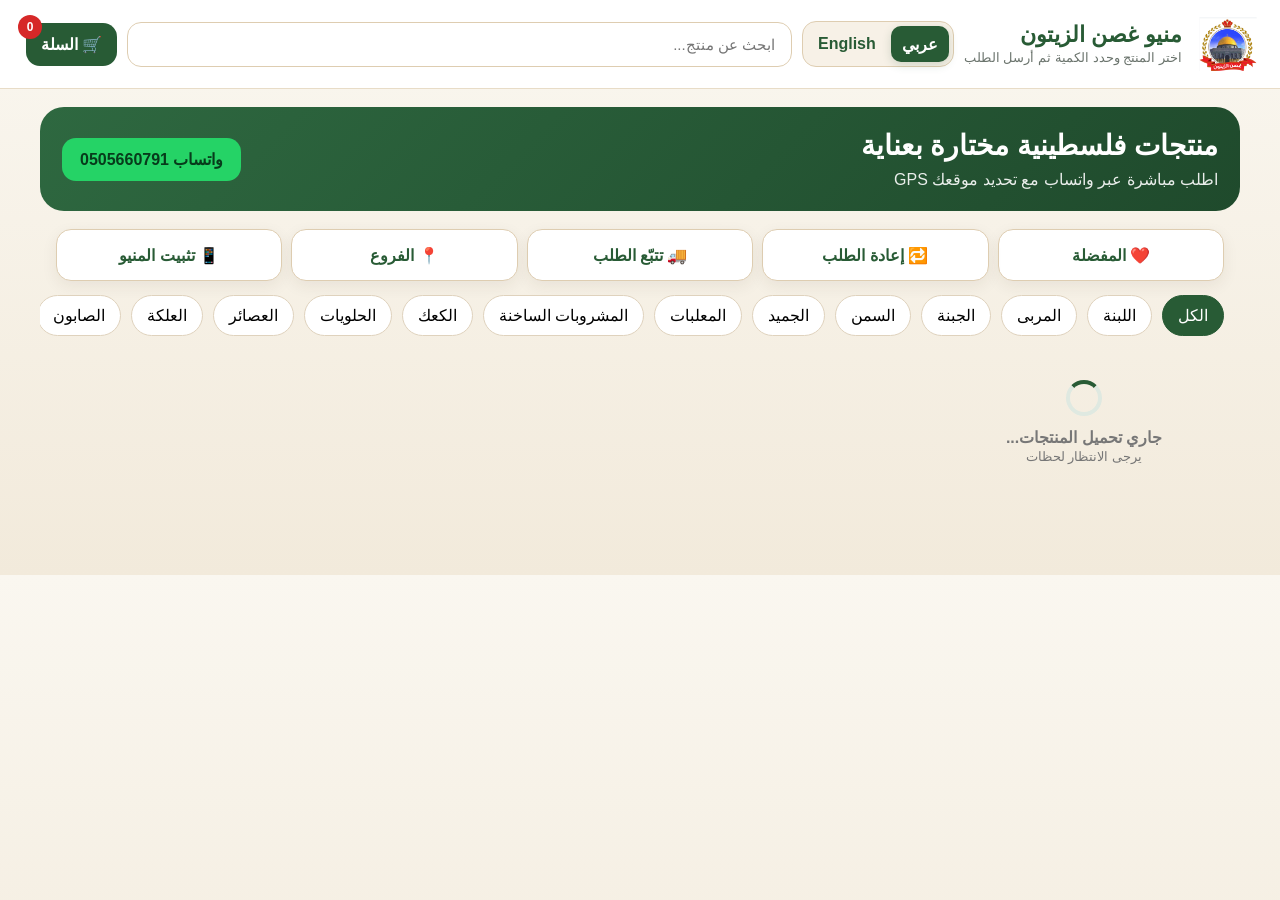
==== index.html @ 92b57693 "Fix mobile product loading fallback" ====
<!doctype html>
<html lang="ar" dir="rtl">
<head>
<meta charset="utf-8"><meta name="viewport" content="width=device-width,initial-scale=1,viewport-fit=cover,user-scalable=yes">
<meta name="theme-color" content="#285b35">
<meta name="apple-mobile-web-app-capable" content="yes">
<meta name="apple-mobile-web-app-title" content="غصن الزيتون">
<meta name="application-name" content="غصن الزيتون">
<link rel="icon" type="image/png" sizes="192x192" href="icon-192.png">
<link rel="apple-touch-icon" sizes="180x180" href="apple-touch-icon.png">
<link rel="manifest" href="manifest.webmanifest">
<link rel="stylesheet" href="menu-enhancements.css?v=7-live-tracking">
<title>منيو غصن الزيتون</title>
<style>
:root{--green:#285b35;--green2:#1f4a2c;--gold:#caa56a;--cream:#f7f1e7;--card:#fff;--text:#223126;--muted:#6b746d;--danger:#b42318}
*{box-sizing:border-box}body{margin:0;font-family:Tahoma,Arial,sans-serif;background:linear-gradient(180deg,#faf7f0,#f2eadb);color:var(--text)}button,input,textarea,select{font:inherit}
.welcomeSplash{position:fixed;inset:0;z-index:1000;display:grid;place-items:center;overflow:hidden;padding:24px;background:radial-gradient(circle at center,#fff 0,#fbf5e9 45%,#eadcc4 100%);animation:welcomeSplashFade 5s ease forwards}.welcomeStage{width:min(92vw,720px);text-align:center}.welcomeLogo{display:block;width:min(180px,42vw);height:min(180px,42vw);object-fit:contain;margin:0 auto 18px;opacity:0;transform:scale(.86);animation:welcomeLogoIn .75s ease .05s forwards}.welcomeArabic,.welcomeEnglish{will-change:transform,opacity;line-height:1.35;text-wrap:balance}.welcomeArabic{direction:rtl;color:var(--green);font-size:clamp(27px,6vw,52px);font-weight:900;transform:translateX(110vw);opacity:0;animation:welcomeFromRight .9s cubic-bezier(.22,.9,.3,1.12) .12s forwards}.welcomeDivider{width:min(220px,55vw);height:3px;margin:14px auto;border-radius:999px;background:linear-gradient(90deg,transparent,var(--gold),transparent);opacity:0;animation:welcomeDividerIn .4s ease .82s forwards}.welcomeEnglish{direction:ltr;color:#a36c10;font-size:clamp(19px,4.2vw,34px);font-weight:800;letter-spacing:.2px;transform:translateX(-110vw);opacity:0;animation:welcomeFromLeft .9s cubic-bezier(.22,.9,.3,1.12) .22s forwards}@keyframes welcomeLogoIn{to{transform:scale(1);opacity:1}}@keyframes welcomeFromRight{to{transform:translateX(0);opacity:1}}@keyframes welcomeFromLeft{to{transform:translateX(0);opacity:1}}@keyframes welcomeDividerIn{to{opacity:1}}@keyframes welcomeSplashFade{0%,84%{opacity:1;visibility:visible}100%{opacity:0;visibility:hidden;pointer-events:none}}@media(prefers-reduced-motion:reduce){.welcomeSplash,.welcomeLogo,.welcomeArabic,.welcomeEnglish,.welcomeDivider{animation:none}.welcomeLogo,.welcomeArabic,.welcomeEnglish,.welcomeDivider{transform:none;opacity:1}}
header{position:-webkit-sticky;position:sticky;top:0;z-index:10;background:rgba(255,255,255,.96);backdrop-filter:blur(10px);border-bottom:1px solid #e8dcc7;padding:10px 16px;display:grid;grid-template-columns:auto auto minmax(180px,1fr) auto auto;gap:10px;align-items:center}.brand{display:flex;align-items:center;gap:10px;min-width:220px}.brandLogo{display:block;width:72px;height:68px;object-fit:contain;flex:0 0 auto}.brandText{min-width:0}.brand h1{font-size:22px;margin:0;color:var(--green)}.brand small{color:var(--muted)}
.langSwitch{display:flex;gap:4px;padding:4px;border:1px solid #decdb1;background:#f7f1e7;border-radius:14px}.langSwitch button{min-height:36px;border:0;border-radius:10px;padding:7px 11px;background:transparent;color:var(--green);font-weight:800;cursor:pointer}.langSwitch button.active{background:var(--green);color:#fff;box-shadow:0 3px 10px rgba(40,91,53,.18)}html[dir="ltr"] .panel{left:auto;right:0;transform:translateX(105%)}html[dir="ltr"] .tag{right:auto;left:10px}html[dir="ltr"] .close{float:right}
.search{width:100%;padding:13px 16px;border:1px solid #decdb1;border-radius:14px;font-size:15px;outline:none}.topBtn{border:0;border-radius:14px;padding:12px 15px;font-weight:700;cursor:pointer}.cartBtn{background:var(--green);color:#fff;position:relative}.adminBtn{display:none;background:#f3eadb;color:var(--green);border:1px solid #decdb1}.adminBtn.ownerOnlyVisible{display:block}.badge{position:absolute;top:-8px;left:-8px;background:#d62828;color:#fff;border-radius:50%;min-width:24px;height:24px;display:grid;place-items:center;font-size:12px}
.locationStatus{margin:7px 0 10px;padding:12px;border:1px solid #add0b6;border-radius:12px;background:#e8f6eb;color:#1f5a30;line-height:1.7}.locationStatus.error{border-color:#efb2ad;background:#fee4e2;color:#9b1c15}.locationStatus.loading{border-color:#ead28b;background:#fff7df;color:#6b4d00}.locationStatus a{display:inline-block;margin-top:4px;color:var(--green);font-weight:800;text-decoration:underline;text-underline-offset:3px}.locationStatus[hidden]{display:none}.gps:disabled{opacity:.65;cursor:wait}
.send:disabled{opacity:.65;cursor:wait}.whatsappFallback{display:block;text-align:center;text-decoration:none}.whatsappFallback[hidden]{display:none}
.hero{margin:18px auto;max-width:1200px;padding:22px;border-radius:24px;background:linear-gradient(135deg,#2e6840,#1f4a2c);color:#fff;display:flex;justify-content:space-between;gap:20px;align-items:center}.hero h2{margin:0 0 8px;font-size:28px}.hero p{margin:0;opacity:.9}.hero .wa{background:#25D366;color:#073b1b;padding:12px 18px;border-radius:14px;font-weight:700}
.categories{max-width:1200px;margin:auto;padding:0 16px 14px;display:flex;gap:10px;overflow:auto}.cat{white-space:nowrap;border:1px solid #dfd2bd;background:#fff;padding:10px 15px;border-radius:999px;cursor:pointer}.cat.active{background:var(--green);color:#fff;border-color:var(--green)}
main{max-width:1200px;margin:auto;padding:0 16px 80px}.grid{display:grid;grid-template-columns:repeat(auto-fill,minmax(240px,1fr));gap:16px}.card{background:var(--card);border-radius:20px;overflow:hidden;box-shadow:0 10px 28px rgba(59,45,24,.10);border:1px solid #eadfcd;display:flex;flex-direction:column}.pic{height:175px;background:#eee;overflow:hidden;position:relative}.pic img{width:100%;height:100%;object-fit:cover}.tag{position:absolute;top:10px;right:10px;background:rgba(255,255,255,.92);padding:6px 9px;border-radius:10px;font-size:12px;color:var(--green);font-weight:700}.body{padding:14px;display:flex;flex-direction:column;gap:8px;flex:1}.name{font-size:18px;font-weight:800}.desc{color:var(--muted);font-size:13px;line-height:1.6;min-height:40px}.price{font-size:20px;color:var(--green);font-weight:900}.actions{display:flex;gap:8px;align-items:center;margin-top:auto}.pick{flex:1;border:0;background:var(--green);color:#fff;padding:11px;border-radius:12px;font-weight:700;cursor:pointer}.qty{display:flex;align-items:center;border:1px solid #decdb1;border-radius:12px;overflow:hidden}.qty button{width:34px;height:38px;border:0;background:#f6efe3;font-size:20px;cursor:pointer}.qty span{min-width:34px;text-align:center;font-weight:700}
.drawer,.modal{position:fixed;top:0;right:0;bottom:0;left:0;inset:0;z-index:30;pointer-events:none}.drawer.open,.modal.open{pointer-events:auto}.shade{position:absolute;top:0;right:0;bottom:0;left:0;inset:0;background:rgba(0,0,0,.48);opacity:0;transition:.2s}.open .shade{opacity:1}.panel{position:absolute;top:0;bottom:0;left:0;width:min(440px,94vw);background:#fff;transform:translateX(-105%);transition:.25s;padding:18px;overflow:auto}.drawer.open .panel{transform:none}.panel h3{margin:0 0 14px;color:var(--green)}.cartItem{display:grid;grid-template-columns:1fr auto;gap:8px;padding:12px 0;border-bottom:1px solid #eee}.itemTotal{color:var(--green);font-weight:800;margin-top:4px}.orderOptions{margin:14px 0;padding:12px;border:1px solid #eadfcd;border-radius:14px;background:#faf7f1}.orderOptions label{display:flex;align-items:center;gap:8px;margin:7px 0}.summary{margin:14px 0;border-radius:16px;background:#f4efe5;padding:14px}.sumRow{display:flex;justify-content:space-between;gap:12px;padding:6px 0}.sumRow.final{border-top:2px solid #d6c29e;margin-top:7px;padding-top:12px;font-size:20px;font-weight:900;color:var(--green)}.discountRow{color:#b42318}.paymentSection{border-top:1px solid #d6c29e;margin-top:12px;padding-top:13px}.paymentTitle{display:block;margin-bottom:9px;color:var(--green);font-weight:900}.paymentChoices{display:grid;grid-template-columns:repeat(3,1fr);gap:7px}.paymentChoice{display:flex;align-items:center;justify-content:center;gap:5px;min-height:42px;padding:8px 6px;border:1px solid #d8c6a8;border-radius:11px;background:#fff;cursor:pointer;font-weight:700;text-align:center}.paymentChoice:has(input:checked){border-color:var(--green);background:#e8f3ea;color:var(--green);box-shadow:0 0 0 1px var(--green)}.paymentChoice input{accent-color:var(--green);margin:0}.bankDetails{margin-top:10px;padding:11px;border:1px dashed #caa56a;border-radius:12px;background:#fffaf0;text-align:center}.bankNumber{display:block;margin:6px 0 9px;font-size:19px;font-weight:900;letter-spacing:1px;direction:ltr}.copyAccount{width:100%;min-height:42px;border:0;border-radius:10px;background:var(--green);color:#fff;font-weight:800;cursor:pointer}.miniNote{font-size:12px;color:var(--muted);margin-top:5px}.form input{width:100%;padding:12px;border:1px solid #ddd;border-radius:10px;margin:5px 0}.gps{width:100%;padding:11px;border:1px solid var(--green);background:#eef7f0;color:var(--green);border-radius:10px;font-weight:700}.send{width:100%;padding:14px;border:0;background:#25D366;color:#fff;border-radius:12px;font-size:16px;font-weight:800;margin-top:10px}.empty{text-align:center;color:#777;padding:30px}.menuLoadingSpinner{width:36px;height:36px;margin:0 auto 12px;border:4px solid #dfe9e1;border-top-color:var(--green);border-radius:50%;animation:menuSpin .8s linear infinite}.menuRetry{margin-top:12px;padding:9px 18px;border:0;border-radius:9px;background:var(--green);color:#fff;font-weight:800}@keyframes menuSpin{to{transform:rotate(360deg)}}.close{float:left;border:0;background:#eee;width:34px;height:34px;border-radius:10px;cursor:pointer}
.dialog{position:absolute;top:4vh;right:3vw;bottom:4vh;left:3vw;inset:4vh 3vw;background:#fff;border-radius:22px;opacity:0;transform:scale(.97);transition:.2s;overflow:hidden;display:flex;flex-direction:column}.modal.open .dialog{opacity:1;transform:none}.adminHead{padding:14px 18px;background:var(--green);color:#fff;display:flex;align-items:center;gap:12px}.adminHead h2{margin:0;flex:1}.adminBody{display:grid;grid-template-columns:380px 1fr;gap:16px;padding:16px;overflow:auto}.adminSide,.adminList{border:1px solid #eadfcd;border-radius:16px;padding:14px;background:#fff}.adminSide h3,.adminList h3{margin:0 0 12px;color:var(--green)}.field{display:grid;gap:5px;margin-bottom:10px}.field label{font-size:13px;font-weight:700}.field input,.field textarea,.field select{width:100%;padding:10px;border:1px solid #d8ccb8;border-radius:9px}.field textarea{min-height:72px;resize:vertical}.row{display:flex;gap:8px}.row>*{flex:1}.primary,.secondary,.danger{border:0;border-radius:10px;padding:10px 12px;font-weight:700;cursor:pointer}.primary{background:var(--green);color:#fff}.secondary{background:#f1eadf;color:var(--green)}.danger{background:#fee4e2;color:var(--danger)}.adminTools{display:flex;flex-wrap:wrap;gap:8px;margin-bottom:12px}.adminProducts{display:grid;gap:10px}.adminItem{display:grid;grid-template-columns:72px 1fr auto;gap:10px;align-items:center;border:1px solid #eee;border-radius:12px;padding:8px}.adminItem img{width:72px;height:60px;object-fit:cover;border-radius:8px}.muted{color:var(--muted);font-size:12px}.hiddenP{opacity:.5}.loginBox{position:absolute;width:min(360px,90vw);top:50%;left:50%;transform:translate(-50%,-50%);background:#fff;padding:22px;border-radius:18px;opacity:0;transition:.2s}.modal.open .loginBox{opacity:1}.loginBox input{width:100%;padding:12px;border:1px solid #ddd;border-radius:10px;margin:10px 0}.preview{width:100%;height:150px;object-fit:cover;border:1px dashed #cbb99b;border-radius:12px;background:#f8f3ea}.notice{background:#fff7df;border:1px solid #f1d58a;padding:10px;border-radius:10px;font-size:12px;margin-top:10px}
@media(max-width:800px){header{grid-template-columns:1fr auto auto}.brand,.langSwitch{grid-column:1/-1}.langSwitch{justify-self:start}.hero{margin:12px;border-radius:18px;display:block}.hero .wa{display:inline-block;margin-top:14px}.grid{grid-template-columns:repeat(2,minmax(0,1fr));gap:10px}.pic{height:130px}.name{font-size:15px}.desc{font-size:12px;min-height:52px}.price{font-size:17px}.actions{flex-direction:column}.qty{width:100%;justify-content:space-between}.qty button{flex:1}.pick{width:100%}.adminBody{grid-template-columns:1fr}.dialog{inset:1vh 1vw}.adminItem{grid-template-columns:58px 1fr}.adminItem img{width:58px;height:52px}.adminItem .row{grid-column:1/-1}}
@media(max-width:800px){body{padding-bottom:env(safe-area-inset-bottom);-webkit-text-size-adjust:100%;touch-action:manipulation}header{grid-template-columns:1fr auto auto;padding:8px 12px;padding-top:max(8px,env(safe-area-inset-top));gap:8px}.brand,.langSwitch{grid-column:1/-1}.brand{min-width:0}.brandLogo{width:62px;height:59px}.brand h1{font-size:19px}.brand small{font-size:12px}.search{min-width:0;padding:12px;font-size:16px}.topBtn{min-height:44px;padding:10px 12px}.hero{margin:10px 12px 14px;padding:18px;border-radius:18px;display:block}.hero h2{font-size:22px}.hero p{font-size:14px;line-height:1.7}.hero .wa{display:inline-block;margin-top:12px}.categories{padding:0 12px 12px}.cat{min-height:44px;padding:10px 16px}main{padding:0 10px 90px}.card{border-radius:16px}.body{padding:11px;gap:7px}.qty button,.pick{min-height:44px}.panel{width:100vw;max-width:none;padding:16px 14px calc(18px + env(safe-area-inset-bottom))}.close{width:44px;height:44px}.form input,.gps,.send{min-height:48px;font-size:16px}.adminBody{grid-template-columns:1fr;padding:10px;display:block}.dialog{top:0;right:0;bottom:0;left:0;inset:0;border-radius:0;padding-top:env(safe-area-inset-top)}.field input,.field textarea,.field select{font-size:16px;min-height:44px}.primary,.secondary,.danger{min-height:44px}}
@media(max-width:430px){header{grid-template-columns:1fr 1fr}.brand,.langSwitch,.search{grid-column:1/-1}.brandLogo{width:56px;height:53px}.brand h1{font-size:17px}.langSwitch{justify-self:stretch}.langSwitch button{flex:1}.adminBtn,.cartBtn{width:100%}.grid{grid-template-columns:1fr}.pic{height:210px}.desc{min-height:0}.actions{flex-direction:row}.pick{width:auto}.qty{width:132px}.row{flex-wrap:wrap}.row>*{flex:1 1 140px}}

.adminTabs{display:flex;gap:8px;padding:10px 16px 0;background:#f8f4ec}.adminTab{border:1px solid #d8ccb8;background:#fff;color:var(--green);padding:10px 16px;border-radius:10px 10px 0 0;font-weight:800;cursor:pointer}.adminTab.active{background:var(--green);color:#fff}.tabPage{display:none}.tabPage.active{display:grid}.ordersPage{display:none;padding:16px;overflow:auto}.ordersPage.active{display:block}.stats{display:grid;grid-template-columns:repeat(4,minmax(130px,1fr));gap:10px;margin-bottom:14px}.stat{background:#fff;border:1px solid #eadfcd;border-radius:14px;padding:14px}.stat b{display:block;font-size:24px;color:var(--green);margin-top:5px}.ordersTools{display:flex;gap:8px;flex-wrap:wrap;margin-bottom:12px}.ordersTableWrap{overflow:auto;border:1px solid #eadfcd;border-radius:14px;background:#fff}.ordersTable{width:100%;border-collapse:collapse;min-width:980px}.ordersTable th,.ordersTable td{padding:10px;border-bottom:1px solid #eee;text-align:right;vertical-align:top}.ordersTable th{background:#f4efe5;color:var(--green);position:sticky;top:0}.orderProducts{max-width:300px;white-space:pre-line;line-height:1.7}.statusSelect{padding:7px;border:1px solid #d8ccb8;border-radius:8px}.orderNo{font-size:17px;font-weight:900;color:var(--green)}.customerNo{font-size:12px;color:var(--muted)}
@media(max-width:800px){.stats{grid-template-columns:repeat(2,1fr)}.adminTabs{overflow:auto}.adminTab{white-space:nowrap}}

.gsStatus{font-size:12px;padding:6px 10px;border-radius:999px;background:#fff3cd;color:#6b4d00;border:1px solid #ead28b}
.gsStatus.ok{background:#e8f6eb;color:#1f5a30;border-color:#add0b6}
.gsStatus.bad{background:#fee4e2;color:#9b1c15;border-color:#efb2ad}


.categoryAdminBox{margin-top:18px;padding-top:16px;border-top:2px solid #eee}
.categoryForm{display:grid;grid-template-columns:1fr 1fr auto;gap:8px;align-items:end}
.categoryList{margin-top:10px;display:flex;flex-direction:column;gap:8px}
.categoryRow{display:grid;grid-template-columns:1fr 1.4fr 80px auto;gap:8px;align-items:center;background:#faf7f1;border:1px solid #eadfcd;border-radius:12px;padding:8px}
.categoryRow input{margin:0}
.categoryRow .danger{padding:9px 10px}
@media(max-width:700px){
 .categoryForm{grid-template-columns:1fr}
 .categoryRow{grid-template-columns:1fr 1fr}
 .categoryRow .categoryActions{grid-column:1/-1}
}

.productSizesBox{margin:2px 0 14px;padding:13px;border:1px solid #d8c6a8;border-radius:14px;background:#fffaf0}
.productSizesBox[hidden]{display:none}
.productSizesBox h3{margin:0 0 7px;color:var(--green)}
.sizePriceGrid{display:grid;grid-template-columns:repeat(2,minmax(0,1fr));gap:8px;margin-top:10px}
.sizePriceRow{display:grid;grid-template-columns:minmax(115px,1fr) minmax(92px,.65fr);gap:7px;align-items:center;padding:7px;border:1px solid #eadfcd;border-radius:10px;background:#fff}
.sizePriceRow label{font-size:13px;font-weight:800}
.sizePriceRow input{width:100%;min-height:40px;padding:8px;border:1px solid #d8ccb8;border-radius:8px}
.sizeDialog{position:absolute;top:50%;left:50%;width:min(520px,94vw);max-height:88vh;overflow:auto;transform:translate(-50%,-48%) scale(.97);background:#fff;border-radius:22px;padding:18px;opacity:0;transition:.2s;box-shadow:0 24px 70px rgba(0,0,0,.28)}
.modal.open .sizeDialog{opacity:1;transform:translate(-50%,-50%) scale(1)}
.sizeDialog h3{margin:4px 46px 4px 0;color:var(--green);font-size:23px}
html[dir="ltr"] .sizeDialog h3{margin:4px 0 4px 46px}
.sizeDialog p{margin:0 0 14px;color:var(--muted)}
.sizeOptions{display:grid;grid-template-columns:repeat(2,minmax(0,1fr));gap:9px}
.sizeOption{display:flex;align-items:center;justify-content:space-between;gap:8px;min-height:58px;padding:11px 12px;border:1px solid #d8c6a8;border-radius:12px;background:#fff;color:var(--text);cursor:pointer;text-align:inherit;font-weight:800}
.sizeOption:hover:not(:disabled){border-color:var(--green);background:#eef7f0}
.sizeOption .sizeOptionPrice{color:var(--green);white-space:nowrap}
.sizeOption:disabled{cursor:not-allowed;opacity:.55;background:#f6f3ed}
.sizeEmptyNotice{grid-column:1/-1;padding:11px;border:1px solid #f1d58a;border-radius:10px;background:#fff7df;color:#6b4d00;text-align:center}
.card.unavailable{background:#f4f4f4;box-shadow:0 6px 18px rgba(0,0,0,.07)}
.card.unavailable .pic img,.card.unavailable .tag,.card.unavailable .name,.card.unavailable .desc,.card.unavailable .price{opacity:.42;filter:grayscale(.35)}
.availabilityBadge{position:absolute;right:10px;bottom:10px;z-index:2;padding:9px 13px;border:1px solid #d5d5d5;border-radius:11px;background:rgba(255,255,255,.96);color:#777;font-weight:900;box-shadow:0 3px 12px rgba(0,0,0,.10)}
html[dir="ltr"] .availabilityBadge{right:auto;left:10px}
.card.unavailable .pick,.card.unavailable .pick:disabled{background:#d5d5d5;color:#777;cursor:not-allowed}
.adminItem.outOfStockAdmin{background:#f4f4f4}
.adminItem.outOfStockAdmin img{opacity:.45;filter:grayscale(.35)}
.stockState{color:#9b1c15;font-weight:800}
@media(max-width:600px){.sizePriceGrid,.sizeOptions{grid-template-columns:1fr}.sizePriceRow{grid-template-columns:1fr 120px}.sizeDialog{width:calc(100vw - 20px);max-height:92vh}.sizeOption{min-height:54px}}

.orderThanksModal{z-index:1200}.orderThanksModal.open{pointer-events:auto}.thankYouDialog{position:absolute;top:50%;left:50%;width:min(520px,94vw);max-height:92vh;overflow:auto;transform:translate(-50%,-48%) scale(.97);background:#fff;border-radius:24px;padding:24px;opacity:0;transition:.2s;box-shadow:0 24px 80px rgba(0,0,0,.30);text-align:center}.orderThanksModal.open .thankYouDialog{opacity:1;transform:translate(-50%,-50%) scale(1)}.thankYouLogo{display:block;width:108px;height:108px;object-fit:contain;margin:0 auto 10px}.thankYouDialog h2{margin:6px 0;color:var(--green);font-size:25px;line-height:1.5}.thankYouDialog p{margin:6px 0;color:var(--muted);line-height:1.7}.thankYouOrderNo{display:inline-block;margin:10px 0 14px;padding:9px 14px;border-radius:999px;background:#eef7f0;color:var(--green);font-weight:900}.receiptStatus{min-height:25px;margin:8px 0 12px;color:var(--muted);font-size:13px}.receiptActions{display:grid;grid-template-columns:1fr 1fr;gap:9px}.receiptActions button{min-height:48px}.receiptActions .full{grid-column:1/-1}.receiptWhatsApp{background:#25D366;color:#073b1b}.receiptClose{margin-top:9px;width:100%}@media(max-width:430px){.thankYouDialog{padding:20px 16px}.receiptActions{grid-template-columns:1fr}.receiptActions .full{grid-column:auto}}

</style>
</head>
<body>
<div id="welcomeSplash" class="welcomeSplash" role="status" aria-live="polite" aria-label="رسالة ترحيب"><div class="welcomeStage"><img class="welcomeLogo" src="icon-512.png" alt="شعار غصن الزيتون"><div class="welcomeArabic" lang="ar" dir="rtl">مرحبًا بكم في غصن الزيتون للتجارة</div><div class="welcomeDivider" aria-hidden="true"></div><div class="welcomeEnglish" lang="en" dir="ltr">Welcome to Olive Branch Trading</div></div></div>
<script>(function(){var splash=document.getElementById("welcomeSplash");if(!splash)return;var reduced=window.matchMedia&&window.matchMedia("(prefers-reduced-motion: reduce)").matches;window.setTimeout(function(){if(splash&&splash.parentNode)splash.parentNode.removeChild(splash)},reduced?1600:5200)})();</script>
<header><div class="brand"><img class="brandLogo" src="icon-512.png" alt="شعار غصن الزيتون"><div class="brandText"><h1>منيو غصن الزيتون</h1><small>اختر المنتج وحدد الكمية ثم أرسل الطلب</small></div></div><div class="langSwitch" role="group" aria-label="اختيار اللغة"><button id="langAr" class="active" type="button" onclick="setMenuLanguage('ar')">عربي</button><button id="langEn" type="button" onclick="setMenuLanguage('en')">English</button></div><input id="search" class="search" placeholder="ابحث عن منتج..."><button class="topBtn adminBtn" onclick="requestAdmin()">⚙️ الإدارة</button><button class="topBtn cartBtn" onclick="openCart()">🛒 السلة <span id="badge" class="badge">0</span></button></header>
<section class="hero"><div><h2>منتجات فلسطينية مختارة بعناية</h2><p>اطلب مباشرة عبر واتساب مع تحديد موقعك GPS</p></div><div id="heroPhone" class="wa">واتساب 0505660791</div></section>
<div id="cats" class="categories"></div><main><div id="pageError" style="display:none;margin:12px auto;max-width:900px;padding:12px;border-radius:12px;background:#fee4e2;color:#9b1c15;text-align:center"></div>
<div id="grid" class="grid"></div></main>
<div id="drawer" class="drawer"><div class="shade" onclick="closeCart()"></div><aside class="panel"><button class="close" onclick="closeCart()">✕</button><h3>سلة الطلب</h3><div id="cart"></div><div class="orderOptions"><b>طريقة الاستلام</b><label><input type="radio" name="deliveryType" value="pickup" checked onchange="renderCart()"> استلام من الفرع</label><label><input type="radio" name="deliveryType" value="delivery" onchange="renderCart()"> توصيل</label><div class="miniNote" id="deliveryHint"></div></div><div id="summary" class="summary"></div><div class="form"><div class="notice">سيتم إنشاء رقم طلب تلقائي يبدأ من 1000 عند الإرسال.</div><input id="customer" placeholder="اسم العميل"><input id="customerPhone" placeholder="رقم هاتف العميل"><input id="area" placeholder="المنطقة / العنوان"><button id="gpsButton" class="gps" type="button" onclick="getGPS()">📍 تحديد موقعي GPS</button><div id="locationStatus" class="locationStatus" role="status" aria-live="polite" hidden><span id="locationStatusText"></span><br><a id="locationMapLink" href="#" target="_blank" rel="noopener noreferrer" hidden>فتح الموقع على الخريطة</a></div><input id="location" type="hidden"><button class="send" onclick="sendWA()">إرسال الطلب على واتساب</button><a id="whatsappFallback" class="send whatsappFallback" href="#" target="_self" hidden>فتح واتساب لإرسال الطلب</a></div></aside></div>
<div id="thankYouModal" class="modal orderThanksModal" role="dialog" aria-modal="true" aria-labelledby="thankYouTitle"><div class="shade" onclick="closeThankYouModal()"></div><div class="thankYouDialog"><img class="thankYouLogo" src="icon-512.png" alt="شعار غصن الزيتون"><h2 id="thankYouTitle">شكرًا على طلبكم من غصن الزيتون للتجارة</h2><p id="thankYouSubtitle">تم تسجيل طلبكم بنجاح، ونعمل على تجهيز فاتورة الطلب.</p><div id="thankYouOrderNo" class="thankYouOrderNo"></div><div id="receiptStatus" class="receiptStatus" role="status" aria-live="polite"></div><div class="receiptActions"><button id="receiptDownloadButton" class="primary" type="button" onclick="downloadLastOrderPdf()" disabled>تنزيل فاتورة PDF</button><button id="receiptShareButton" class="secondary" type="button" onclick="shareLastOrderPdf()" disabled>مشاركة فاتورة PDF</button><button id="receiptWhatsappButton" class="primary receiptWhatsApp full" type="button" onclick="openLastOrderWhatsApp()">فتح واتساب لإرسال الطلب</button></div><button id="receiptCloseButton" class="secondary receiptClose" type="button" onclick="closeThankYouModal()">العودة إلى المنيو</button></div></div>
<div id="loginModal" class="modal"><div class="shade" onclick="closeLogin()"></div><div class="loginBox"><button class="close" onclick="closeLogin()">✕</button><h3>دخول لوحة التحكم</h3><input id="pinInput" type="password" autocomplete="current-password" placeholder="كلمة المرور"><button class="primary" style="width:100%" onclick="loginAdmin()">دخول آمن</button><div class="notice">يتم التحقق من كلمة المرور داخل الخادم، وتنتهي جلسة الإدارة تلقائيًا.</div></div></div>
<div id="sizeModal" class="modal"><div class="shade" onclick="closeSizeModal()"></div><div class="sizeDialog" role="dialog" aria-modal="true" aria-labelledby="sizeProductName"><button class="close" onclick="closeSizeModal()">✕</button><h3 id="sizeProductName">اختر الحجم</h3><p id="sizeProductHint">حدد الحجم المطلوب لإضافته إلى السلة</p><div id="sizeOptions" class="sizeOptions"></div></div></div>
<div id="adminModal" class="modal"><div class="shade"></div><div class="dialog"><div class="adminHead"><h2>لوحة تحكم المنيو والعملاء</h2><button class="secondary" onclick="closeAdmin()">إغلاق</button></div><div class="adminTabs"><button id="productsTabBtn" class="adminTab active" onclick="showAdminTab('products')">المنتجات والإعدادات</button><button id="ordersTabBtn" class="adminTab" onclick="showAdminTab('orders')">الطلبات والعملاء <span id="ordersCountBadge"></span></button></div><div id="productsTab" class="adminBody tabPage active"><section class="adminSide"><h3 id="formTitle">إضافة منتج</h3><input type="hidden" id="editId"><div class="field"><label>اسم المنتج</label><input id="pName" placeholder="الاسم بالعربي || English name"></div><div class="field"><label>المكونات / الوصف</label><textarea id="pDesc" placeholder="الوصف بالعربي || English description"></textarea></div><div class="notice" style="margin:0 0 10px">لترجمة أي منتج جديد: اكتب العربي ثم <b>||</b> ثم الإنجليزي في خانة الاسم والوصف.</div><div class="row"><div class="field"><label>السعر</label><input id="pPrice" type="number" step="0.01"></div><div class="field"><label>الجروب</label><select id="pCat"></select></div></div><div id="productSizesBox" class="productSizesBox" hidden><h3>أحجام وأسعار المنتج</h3><div class="notice">اكتب سعر الأحجام المتاحة فقط. اترك السعر فارغًا للحجم غير المتاح.</div><div id="productSizePrices" class="sizePriceGrid"></div></div><div class="field"><label>صورة المنتج</label><input id="pImage" type="file" accept="image/*" onchange="loadImage(event)"><img id="preview" class="preview" alt="معاينة الصورة"></div><div class="field"><label><input id="pAvailable" type="checkbox" checked> متوفر للطلب الآن</label></div><div class="field"><label><input id="pVisible" type="checkbox" checked> المنتج ظاهر للزبائن</label></div><div class="row"><button class="primary" onclick="saveProduct()">حفظ المنتج</button><button class="secondary" onclick="clearForm()">جديد</button></div><hr style="border:0;border-top:1px solid #eee;margin:16px 0"><h3>إعدادات</h3><div class="field"><label>رقم واتساب بصيغة دولية</label><input id="settingPhone" placeholder="971505660791"></div><div class="field"><label>كلمة مرور الإدارة</label><input id="settingPin" type="password"></div><div class="row"><div class="field"><label>رسوم التوصيل</label><input id="settingDelivery" type="number" min="0" step="0.01"></div><div class="field"><label>الحد الأدنى للطلب</label><input id="settingMinOrder" type="number" min="0" step="0.01"></div></div><div class="row"><div class="field"><label>خصم عند طلب بقيمة</label><input id="settingDiscountThreshold" type="number" min="0" step="0.01"></div><div class="field"><label>نسبة الخصم %</label><input id="settingDiscountPercent" type="number" min="0" max="100" step="0.01"></div></div><div class="field"><label>رابط Google Apps Script Web App</label><input id="settingWebApp" placeholder="https://script.google.com/macros/s/.../exec"></div><div class="notice">ضع رابط النشر هنا مرة واحدة، وبعدها ستُحفظ الطلبات والعملاء في Google Sheets.</div><button class="primary" style="width:100%" onclick="saveSettings()">حفظ الإعدادات</button>
<div class="categoryAdminBox">
  <h3>إدارة الجروبات</h3>
  <div class="notice">يمكنك تغيير اسم الجروب أو إضافة جروب جديد. التعديل يُحفظ في Google Sheets ويظهر لكل الزبائن.</div>
  <div class="categoryForm">
    <div class="field"><label>كود الجروب بالإنجليزي</label><input id="newCatCode" placeholder="مثال: oils"></div>
    <div class="field"><label>اسم الجروب</label><input id="newCatName" placeholder="مثال: الزيوت"></div>
    <div class="field"><label>الترتيب</label><input id="newCatSort" type="number" value="99" min="1"></div>
    <button id="addCategoryBtn" type="button" class="primary" onclick="addCategory(event)">إضافة جروب</button>
  </div>
  <div style="margin-top:8px">
      <button type="button" class="secondary" onclick="testCategoryConnection()">اختبار اتصال الجروبات</button>
    </div>
    <div id="categoryAdminList" class="categoryList"></div>
</div>
<div class="notice">التعديلات المحلية للمنتجات تبقى على نفس الجهاز، أما الجروبات فتُحفظ مركزيًا في شيت CATEGORIES.</div></section><section class="adminList"><h3>إدارة المنتجات</h3><div class="adminTools"><button class="secondary" onclick="exportData()">⬇️ نسخة احتياطية</button><label class="secondary" style="cursor:pointer">⬆️ استرجاع<input id="importFile" type="file" accept="application/json" hidden onchange="importData(event)"></label><button class="danger" onclick="resetData()">إعادة الافتراضي</button></div><input id="adminSearch" class="search" placeholder="بحث داخل المنتجات..." oninput="renderAdmin()"><div id="adminProducts" class="adminProducts"></div></section></div><section id="ordersTab" class="ordersPage tabPage"><div class="stats"><div class="stat">إجمالي الطلبات<b id="statOrders">0</b></div><div class="stat">إجمالي العملاء<b id="statCustomers">0</b></div><div class="stat">إجمالي المبيعات<b id="statSales">0</b></div><div class="stat">طلبات اليوم<b id="statToday">0</b></div></div><div class="ordersTools"><input id="ordersSearch" class="search" style="max-width:420px" placeholder="ابحث بالاسم أو الهاتف أو رقم الطلب..." oninput="renderOrders()"><button class="secondary" onclick="exportOrdersCSV()">⬇️ تصدير الطلبات Excel/CSV</button><button class="danger" onclick="clearOrders()">حذف سجل الطلبات</button></div><div class="ordersTableWrap"><table class="ordersTable"><thead><tr><th>رقم الطلب</th><th>التاريخ والوقت</th><th>العميل والهاتف</th><th>المنطقة والموقع</th><th>المنتجات</th><th>الإجمالي</th><th>الحالة</th><th>إجراء</th></tr></thead><tbody id="ordersBody"></tbody></table></div></section></div></div>
<script>
function _regenerator() { var e, t, r = "function" == typeof Symbol ? Symbol : {}, n = r.iterator || "@@iterator", o = r.toStringTag || "@@toStringTag"; function i(r, n, o, i) { var c = n && n.prototype instanceof Generator ? n : Generator, u = Object.create(c.prototype); return _regeneratorDefine2(u, "_invoke", function (r, n, o) { var i, c, u, f = 0, p = o || [], y = !1, G = { p: 0, n: 0, v: e, a: d, f: d.bind(e, 4), d: function d(t, r) { return i = t, c = 0, u = e, G.n = r, a; } }; function d(r, n) { for (c = r, u = n, t = 0; !y && f && !o && t < p.length; t++) { var o, i = p[t], d = G.p, l = i[2]; r > 3 ? (o = l === n) && (u = i[(c = i[4]) ? 5 : (c = 3, 3)], i[4] = i[5] = e) : i[0] <= d && ((o = r < 2 && d < i[1]) ? (c = 0, G.v = n, G.n = i[1]) : d < l && (o = r < 3 || i[0] > n || n > l) && (i[4] = r, i[5] = n, G.n = l, c = 0)); } if (o || r > 1) return a; throw y = !0, n; } return function (o, p, l) { if (f > 1) throw TypeError("Generator is already running"); for (y && 1 === p && d(p, l), c = p, u = l; (t = c < 2 ? e : u) || !y;) { i || (c ? c < 3 ? (c > 1 && (G.n = -1), d(c, u)) : G.n = u : G.v = u); try { if (f = 2, i) { if (c || (o = "next"), t = i[o]) { if (!(t = t.call(i, u))) throw TypeError("iterator result is not an object"); if (!t.done) return t; u = t.value, c < 2 && (c = 0); } else 1 === c && (t = i.return) && t.call(i), c < 2 && (u = TypeError("The iterator does not provide a '" + o + "' method"), c = 1); i = e; } else if ((t = (y = G.n < 0) ? u : r.call(n, G)) !== a) break; } catch (t) { i = e, c = 1, u = t; } finally { f = 1; } } return { value: t, done: y }; }; }(r, o, i), !0), u; } var a = {}; function Generator() {} function GeneratorFunction() {} function GeneratorFunctionPrototype() {} t = Object.getPrototypeOf; var c = [][n] ? t(t([][n]())) : (_regeneratorDefine2(t = {}, n, function () { return this; }), t), u = GeneratorFunctionPrototype.prototype = Generator.prototype = Object.create(c); function f(e) { return Object.setPrototypeOf ? Object.setPrototypeOf(e, GeneratorFunctionPrototype) : (e.__proto__ = GeneratorFunctionPrototype, _regeneratorDefine2(e, o, "GeneratorFunction")), e.prototype = Object.create(u), e; } return GeneratorFunction.prototype = GeneratorFunctionPrototype, _regeneratorDefine2(u, "constructor", GeneratorFunctionPrototype), _regeneratorDefine2(GeneratorFunctionPrototype, "constructor", GeneratorFunction), GeneratorFunction.displayName = "GeneratorFunction", _regeneratorDefine2(GeneratorFunctionPrototype, o, "GeneratorFunction"), _regeneratorDefine2(u), _regeneratorDefine2(u, o, "Generator"), _regeneratorDefine2(u, n, function () { return this; }), _regeneratorDefine2(u, "toString", function () { return "[object Generator]"; }), (_regenerator = function _regenerator() { return { w: i, m: f }; })(); }
function _regeneratorDefine2(e, r, n, t) { var i = Object.defineProperty; try { i({}, "", {}); } catch (e) { i = 0; } _regeneratorDefine2 = function _regeneratorDefine(e, r, n, t) { function o(r, n) { _regeneratorDefine2(e, r, function (e) { return this._invoke(r, n, e); }); } r ? i ? i(e, r, { value: n, enumerable: !t, configurable: !t, writable: !t }) : e[r] = n : (o("next", 0), o("throw", 1), o("return", 2)); }, _regeneratorDefine2(e, r, n, t); }
function asyncGeneratorStep(n, t, e, r, o, a, c) { try { var i = n[a](c), u = i.value; } catch (n) { return void e(n); } i.done ? t(u) : Promise.resolve(u).then(r, o); }
function _asyncToGenerator(n) { return function () { var t = this, e = arguments; return new Promise(function (r, o) { var a = n.apply(t, e); function _next(n) { asyncGeneratorStep(a, r, o, _next, _throw, "next", n); } function _throw(n) { asyncGeneratorStep(a, r, o, _next, _throw, "throw", n); } _next(void 0); }); }; }
function _slicedToArray(r, e) { return _arrayWithHoles(r) || _iterableToArrayLimit(r, e) || _unsupportedIterableToArray(r, e) || _nonIterableRest(); }
function _nonIterableRest() { throw new TypeError("Invalid attempt to destructure non-iterable instance.\nIn order to be iterable, non-array objects must have a [Symbol.iterator]() method."); }
function _iterableToArrayLimit(r, l) { var t = null == r ? null : "undefined" != typeof Symbol && r[Symbol.iterator] || r["@@iterator"]; if (null != t) { var e, n, i, u, a = [], f = !0, o = !1; try { if (i = (t = t.call(r)).next, 0 === l) { if (Object(t) !== t) return; f = !1; } else for (; !(f = (e = i.call(t)).done) && (a.push(e.value), a.length !== l); f = !0); } catch (r) { o = !0, n = r; } finally { try { if (!f && null != t.return && (u = t.return(), Object(u) !== u)) return; } finally { if (o) throw n; } } return a; } }
function _arrayWithHoles(r) { if (Array.isArray(r)) return r; }
function _createForOfIteratorHelper(r, e) { var t = "undefined" != typeof Symbol && r[Symbol.iterator] || r["@@iterator"]; if (!t) { if (Array.isArray(r) || (t = _unsupportedIterableToArray(r)) || e && r && "number" == typeof r.length) { t && (r = t); var _n = 0, F = function F() {}; return { s: F, n: function n() { return _n >= r.length ? { done: !0 } : { done: !1, value: r[_n++] }; }, e: function e(r) { throw r; }, f: F }; } throw new TypeError("Invalid attempt to iterate non-iterable instance.\nIn order to be iterable, non-array objects must have a [Symbol.iterator]() method."); } var o, a = !0, u = !1; return { s: function s() { t = t.call(r); }, n: function n() { var r = t.next(); return a = r.done, r; }, e: function e(r) { u = !0, o = r; }, f: function f() { try { a || null == t.return || t.return(); } finally { if (u) throw o; } } }; }
function _unsupportedIterableToArray(r, a) { if (r) { if ("string" == typeof r) return _arrayLikeToArray(r, a); var t = {}.toString.call(r).slice(8, -1); return "Object" === t && r.constructor && (t = r.constructor.name), "Map" === t || "Set" === t ? Array.from(r) : "Arguments" === t || /^(?:Ui|I)nt(?:8|16|32)(?:Clamped)?Array$/.test(t) ? _arrayLikeToArray(r, a) : void 0; } }
function _arrayLikeToArray(r, a) { (null == a || a > r.length) && (a = r.length); for (var e = 0, n = Array(a); e < a; e++) n[e] = r[e]; return n; }
(function (w) {
  if (!Object.assign) {
    Object.assign = function (target) {
      if (target == null) throw new TypeError('Cannot convert undefined or null to object');
      var to = Object(target);
      for (var i = 1; i < arguments.length; i++) {
        var next = arguments[i];
        if (next != null) {
          for (var key in next) {
            if (Object.prototype.hasOwnProperty.call(next, key)) to[key] = next[key];
          }
        }
      }
      return to;
    };
  }
  if (!Object.entries) {
    Object.entries = function (obj) {
      var out = [];
      for (var key in Object(obj)) {
        if (Object.prototype.hasOwnProperty.call(obj, key)) out.push([key, obj[key]]);
      }
      return out;
    };
  }
  if (!Object.values) {
    Object.values = function (obj) {
      var out = [];
      for (var key in Object(obj)) {
        if (Object.prototype.hasOwnProperty.call(obj, key)) out.push(obj[key]);
      }
      return out;
    };
  }
  if (!Object.getOwnPropertyDescriptors) {
    Object.getOwnPropertyDescriptors = function (obj) {
      var out = {};
      Object.getOwnPropertyNames(obj).forEach(function (key) {
        out[key] = Object.getOwnPropertyDescriptor(obj, key);
      });
      return out;
    };
  }
  if (!Array.prototype.includes) {
    Array.prototype.includes = function (value) {
      return this.indexOf(value) !== -1;
    };
  }
  if (!Array.prototype.find) {
    Array.prototype.find = function (fn, that) {
      for (var i = 0; i < this.length; i++) {
        if (fn.call(that, this[i], i, this)) return this[i];
      }
    };
  }
  if (!String.prototype.includes) {
    String.prototype.includes = function (value, start) {
      return this.indexOf(value, start || 0) !== -1;
    };
  }
  if (!String.prototype.startsWith) {
    String.prototype.startsWith = function (value, start) {
      start = start || 0;
      return this.substr(start, value.length) === value;
    };
  }
  if (!w.URLSearchParams) {
    w.URLSearchParams = function (init) {
      this.items = [];
      init = init || {};
      for (var key in init) {
        if (Object.prototype.hasOwnProperty.call(init, key)) this.append(key, init[key]);
      }
    };
    w.URLSearchParams.prototype.append = function (key, value) {
      this.items.push(encodeURIComponent(key) + '=' + encodeURIComponent(value == null ? '' : value));
    };
    w.URLSearchParams.prototype.toString = function () {
      return this.items.join('&');
    };
  }
  if (w.Element && Element.prototype && !Element.prototype.remove) {
    Element.prototype.remove = function () {
      if (this.parentNode) this.parentNode.removeChild(this);
    };
  }
  if (!w.fetch && w.Promise) {
    w.fetch = function (url, options) {
      options = options || {};
      return new Promise(function (resolve, reject) {
        var xhr = new XMLHttpRequest();
        xhr.open(options.method || 'GET', url, true);
        var headers = options.headers || {};
        for (var key in headers) {
          if (Object.prototype.hasOwnProperty.call(headers, key)) xhr.setRequestHeader(key, headers[key]);
        }
        xhr.onload = function () {
          resolve({
            ok: xhr.status >= 200 && xhr.status < 300,
            status: xhr.status,
            text: function text() {
              return Promise.resolve(xhr.responseText);
            }
          });
        };
        xhr.onerror = function () {
          reject(new TypeError('Network request failed'));
        };
        xhr.send(options.body || null);
      });
    };
  }
})(window);
var __defProp = Object.defineProperty;
var __defProps = Object.defineProperties;
var __getOwnPropDescs = Object.getOwnPropertyDescriptors;
var __getOwnPropSymbols = Object.getOwnPropertySymbols;
var __hasOwnProp = Object.prototype.hasOwnProperty;
var __propIsEnum = Object.prototype.propertyIsEnumerable;
var __defNormalProp = function __defNormalProp(obj, key, value) {
  return key in obj ? __defProp(obj, key, {
    enumerable: true,
    configurable: true,
    writable: true,
    value: value
  }) : obj[key] = value;
};
var __spreadValues = function __spreadValues(a, b) {
  for (var prop in b || (b = {})) if (__hasOwnProp.call(b, prop)) __defNormalProp(a, prop, b[prop]);
  if (__getOwnPropSymbols) {
    var _iterator = _createForOfIteratorHelper(__getOwnPropSymbols(b)),
      _step;
    try {
      for (_iterator.s(); !(_step = _iterator.n()).done;) {
        var prop = _step.value;
        if (__propIsEnum.call(b, prop)) __defNormalProp(a, prop, b[prop]);
      }
    } catch (err) {
      _iterator.e(err);
    } finally {
      _iterator.f();
    }
  }
  return a;
};
var __spreadProps = function __spreadProps(a, b) {
  return __defProps(a, __getOwnPropDescs(b));
};
if (typeof window.structuredClone !== "function") {
  window.structuredClone = function (value) {
    return JSON.parse(JSON.stringify(value));
  };
}
window.addEventListener("error", function (event) {
  console.error("Menu error:", event.error || event.message);
  var box = document.getElementById("pageError");
  if (box) {
    box.style.display = "block";
    box.textContent = "حدث خطأ في تحميل المنيو: " + String(event.message || "خطأ غير معروف") + " — اضغط Ctrl+F5 لإعادة التحميل.";
  }
});
window.addEventListener("unhandledrejection", function (event) {
  console.error("Unhandled promise:", event.reason);
});
var legacyDefaultProducts = [["labneh", "لبنة خلطة بيتزا", "لبنة وزيت زيتون وسلطة زيتون", "35", "2"], ["labneh", "لبنة خلطة فلسطينية", "لبنة وزيت زيتون وسلطة زيتون ومكدوس", "35", "2"], ["labneh", "لبنة خلطة خليجية", "لبنة وزيت زيتون وسلطة زيتون وزعتر", "35", "2"], ["labneh", "لبنة مكدوس بالشطة", "لبنة وزيت زيتون وشطة ومكدوس", "35", "2"], ["labneh", "لبنة خلطة غزاوية", "لبنة وزيت زيتون وسلطة زيتون ودقة", "35", "2"], ["labneh", "لبنة مكدوس", "لبنة وزيت زيتون ومكدوس", "35", "2"], ["labneh", "لبنة بالزيتون", "لبنة وزيت زيتون وزيتون", "35", "2"], ["labneh", "لبنة بالرمان", "لبنة وزيت زيتون ورمان وزعتر بري وذرة", "35", "2"], ["labneh", "لبنة بالزيتون بالشطة", "لبنة وزيت زيتون وزيتون وشطة", "35", "3"], ["labneh", "لبنة بالزعتر", "لبنة وزيت زيتون وزعتر", "35", "3"], ["labneh", "لبنة حبة البركة حار", "لبنة وزيت زيتون وحبة بركة وشطة", "35", "3"], ["labneh", "لبنة حبة البركة", "لبنة وزيت زيتون وحبة البركة", "35", "3"], ["labneh", "لبنة مدعبلة سادة", "لبنة وزيت زيتون", "35", "3"], ["labneh", "لبنة طازج", "لبنة وزيت زيتون", "35", "3"], ["labneh", "لبنة ملكية", "لبنة وزيت زيتون ومكدوس وجبنة ودقة", "35", "4"], ["labneh", "لبنة روح الاتحاد", "لبنة وزيت زيتون ودقة وشطة", "35", "4"], ["jam", "مربى تين بالمكسرات", "", "30", "5"], ["jam", "مربى تين ناعم", "", "30", "5"], ["jam", "مربى توت طبيعي", "", "30", "5"], ["jam", "مربى مشمش طبيعي", "", "30", "5"], ["jam", "مربى فراولة طبيعي", "", "30", "5"], ["jam", "مربى كرز طبيعي", "", "30", "5"], ["jam", "مربى ورد طبيعي", "", "30", "5"], ["jam", "مربى برتقال طبيعي", "", "30", "5"], ["cheese", "جبنة نابلسية فلسطينية", "", "", "6"], ["ghee", "سمن الغزال 1 كغم", "", "30", "11"], ["ghee", "سمن الغزال 1.7 كغم", "", "45", "11"], ["ghee", "سمن الغزالين 1 كغم", "", "30", "11"], ["ghee", "سمن حيواني فلسطيني 1 كغم", "", "70", "11"], ["jameed", "جميد 1 قطعة", "", "15", "12"], ["jameed", "جميد كبير 1 قطعة", "", "35", "12"], ["jameed", "جميد 1 كغم", "", "70", "12"], ["canned", "ماء زهر 650 مل", "", "15", "13"], ["canned", "ماء ورد 650 مل", "", "15", "13"], ["canned", "طحينة بيضاء 500 جم", "", "20", "13"], ["canned", "طحينة حمراء 500 جم", "", "20", "13"], ["canned", "دبس الرمان 670 مل", "", "30", "13"], ["canned", "خل التفاح 800 مل", "", "30", "13"], ["hot", "قهوة محمد أفندي 250 جم", "", "35", "23"], ["hot", "قهوة محمد أفندي 500 جم", "", "50", "23"], ["hot", "بن العميد 3×1 عدد 30", "", "50", "23"], ["hot", "بن العميد 2×1 عدد 30", "", "45", "23"], ["hot", "قهوة السعيدة 450 جم", "", "30", "23"], ["hot", "بن العميد وسط مع الهيل 250 جم", "", "25", "23"], ["hot", "عرقسوس رمزي الأصيل 200 جم", "", "20", "23"], ["cake", "كعك أصابع جوز الهند", "", "20", "26"], ["cake", "كعك أساور تمر شوفان", "", "20", "26"], ["cake", "معمول تمر حبة البركة", "", "20", "26"], ["cake", "كعك أصابع يانسون", "", "20", "26"], ["cake", "كعك برازق", "", "20", "26"], ["sweet", "حلاوة طحينية فانيلا 36 قطعة", "", "65", "27"], ["sweet", "حلاوة طحينية شوكوفانيل 36 قطعة", "", "65", "27"], ["sweet", "حلاوة أبو حربي 450 جم", "", "25", "27"], ["sweet", "برافو سمسمية 24 حبة", "", "30", "27"], ["sweet", "برافو فستقية 24 حبة", "", "30", "27"], ["drinks", "عصير الإجاص والكيوي والصبار", "", "15", "29"], ["drinks", "عصير عنب", "", "15", "29"], ["drinks", "عصير مانجا", "", "15", "29"], ["drinks", "عصير فراولة وموز", "", "15", "29"], ["gum", "علكة فراولة", "", "10", "30"], ["gum", "علكة مستكة", "", "10", "30"], ["gum", "علكة قرفة", "", "10", "30"], ["gum", "علكة نعنع", "", "10", "30"], ["soap", "صابون نابلسي", "", "10", "31"], ["soap", "صابون غار طبيعي", "", "15", "31"], ["soap", "صابون بلوم", "", "10", "31"]].map(function (x, i) {
  return {
    id: i + 1,
    cat: x[0],
    name: x[1],
    desc: x[2],
    price: x[3],
    image: "slides/slide-".concat(String(x[4]).padStart(2, "0"), ".jpg"),
    visible: true
  };
});
var defaultProducts = [];
var categoryNames = {
  all: "الكل",
  labneh: "اللبنة",
  jam: "المربى",
  cheese: "الجبنة",
  ghee: "السمن",
  jameed: "الجميد",
  canned: "المعلبات",
  hot: "المشروبات الساخنة",
  cake: "الكعك",
  sweet: "الحلويات",
  drinks: "العصائر",
  gum: "العلكة",
  soap: "الصابون"
};
var categoryRows = [];
var KEY = "oliveMenuProductsCloudV7",
  SETKEY = "oliveMenuSettingsV2",
  ORDERSKEY = "oliveMenuOrdersV1",
  ORDERSEQKEY = "oliveMenuOrderSeqV1";
var CURRENT_WEB_APP_URL = "https://script.google.com/macros/s/AKfycbya0T5Pfk_XZRyAzb3ivvVURivI7BgEJ_fRbw4TY9ccHqtZWh-Zq409BYlIoLB1FHhz/exec";
var LEGACY_WEB_APP_URL = "https://script.google.com/macros/s/AKfycbz-9uHwBH_hCu2ZqsIC5xhnl6Ky5Lfk9888sp-eRVvccmUUr_MzwPtecRTQy5RC9TU/exec";
function safeStorageJSON(key, fallback) {
  try {
    var raw = localStorage.getItem(key);
    if (!raw) return fallback;
    var parsed = JSON.parse(raw);
    return parsed === null || parsed === void 0 ? fallback : parsed;
  } catch (error) {
    console.warn("تم تجاهل بيانات متصفح تالفة:", key, error);
    localStorage.removeItem(key);
    return fallback;
  }
}
var orders = safeStorageJSON(ORDERSKEY, []);
var products = loadProducts();
var productLoadAttempts = 0;
var settings = Object.assign({
  phone: "971505660791",
  pin: "secure-session",
  deliveryFee: 0,
  minOrder: 0,
  discountThreshold: 0,
  discountPercent: 0,
  webAppUrl: CURRENT_WEB_APP_URL
}, safeStorageJSON(SETKEY, {}));
settings.webAppUrl = CURRENT_WEB_APP_URL;
localStorage.setItem(SETKEY, JSON.stringify(settings));
var current = "all",
  cart = safeStorageJSON("cartDemo", {}),
  pendingImage = "";
function loadProducts() {
  try {
    var saved = safeStorageJSON(KEY, null);
    return Array.isArray(saved) ? saved : structuredClone(defaultProducts);
  } catch (error) {
    console.warn("تحميل المنتجات الافتراضية:", error);
    return structuredClone(defaultProducts);
  }
}
function persist() {
  localStorage.setItem(KEY, JSON.stringify(products));
  render();
  renderAdmin();
}
function renderCats() {
  cats.innerHTML = Object.entries(categoryNames).map(function (_ref) {
    var _ref2 = _slicedToArray(_ref, 2),
      k = _ref2[0],
      v = _ref2[1];
    return "<button class=\"cat ".concat(k === current ? "active" : "", "\" onclick=\"setCat('").concat(k, "')\">").concat(v, "</button>");
  }).join("");
}
function setCat(c) {
  current = c;
  renderCats();
  render();
}
function qty(id) {
  var _a;
  return ((_a = cart[id]) == null ? void 0 : _a.qty) || 0;
}
function esc() {
  var s = arguments.length > 0 && arguments[0] !== undefined ? arguments[0] : "";
  return String(s).replace(/[&<>'"]/g, function (c) {
    return {
      "&": "&amp;",
      "<": "&lt;",
      ">": "&gt;",
      "'": "&#39;",
      '"': "&quot;"
    }[c];
  });
}
function productLoadingMarkup() {
  var loadingFailed = productLoadAttempts >= 4;
  var english = document.documentElement.lang === "en";
  return '<div class="empty"><div class="menuLoadingSpinner"></div><b>' +
    (loadingFailed ? (english ? "Products are taking longer to load" : "تأخر تحميل المنتجات") : (english ? "Loading products..." : "جاري تحميل المنتجات...")) + '</b><br><small>' +
    (loadingFailed ? (english ? "Tap to try again" : "اضغط للمحاولة مرة أخرى") : (english ? "Please wait a moment" : "يرجى الانتظار لحظات")) + '</small>' +
    (loadingFailed ? '<br><button class="menuRetry" type="button" onclick="retryMenuProducts()">' + (english ? "Try again" : "إعادة المحاولة") + '</button>' : '') + '</div>';
}
function render() {
  heroPhone.textContent = "\u0648\u0627\u062A\u0633\u0627\u0628 ".concat(formatPhone(settings.phone));
  var q = search.value.trim();
  if (!products.length && !q) {
    grid.innerHTML = productLoadingMarkup();
    updateBadge();
    return;
  }
  var list = products.filter(function (p) {
    return p.visible !== false && (current === "all" || p.cat === current) && (!q || "".concat(p.name, " ").concat(p.desc).includes(q));
  });
  grid.innerHTML = list.map(function (p) {
    return "<article class=\"card\"><div class=\"pic\"><img loading=\"lazy\" decoding=\"async\" src=\"".concat(p.image, "\" onerror=\"this.src='slides/slide-01.jpg'\"><span class=\"tag\">").concat(categoryNames[p.cat] || p.cat, "</span></div><div class=\"body\"><div class=\"name\">").concat(esc(p.name), "</div><div class=\"desc\">").concat(esc(p.desc || "منتج أصلي من منيو غصن الزيتون"), "</div><div class=\"price\">").concat(p.price ? "".concat(p.price, " \u062F\u0631\u0647\u0645") : "حسب العبوة", "</div><div class=\"actions\"><button class=\"pick\" onclick=\"add(").concat(p.id, ")\">\u0627\u062E\u062A\u0631</button><div class=\"qty\"><button onclick=\"change(").concat(p.id, ",-1)\">\u2212</button><span>").concat(qty(p.id), "</span><button onclick=\"change(").concat(p.id, ",1)\">+</button></div></div></div></article>");
  }).join("") || '<div class="empty">لا توجد نتائج</div>';
  updateBadge();
}
function add(id) {
  change(id, 1);
}
function change(id, d) {
  var p = products.find(function (x) {
    return x.id === id;
  });
  if (!p) return;
  var n = Math.max(0, qty(id) + d);
  if (n) cart[id] = __spreadProps(__spreadValues({}, p), {
    qty: n
  });else delete cart[id];
  saveCart();
  render();
  renderCart();
}
function saveCart() {
  localStorage.setItem("cartDemo", JSON.stringify(cart));
  updateBadge();
}
function updateBadge() {
  badge.textContent = Object.values(cart).reduce(function (s, x) {
    return s + x.qty;
  }, 0);
}
function openCart() {
  drawer.classList.add("open");
  renderCart();
}
function closeCart() {
  drawer.classList.remove("open");
}
function money(n) {
  return Number(n || 0).toFixed(2).replace(/\.00$/, "");
}
function getOrderTotals() {
  var _a;
  var arr = Object.values(cart);
  var itemCount = arr.length;
  var qtyCount = arr.reduce(function (s, x) {
    return s + Number(x.qty || 0);
  }, 0);
  var subtotal = arr.reduce(function (s, x) {
    return s + (Number(x.price) || 0) * Number(x.qty || 0);
  }, 0);
  var deliveryType = ((_a = document.querySelector('input[name="deliveryType"]:checked')) == null ? void 0 : _a.value) || "pickup";
  var delivery = deliveryType === "delivery" ? Number(settings.deliveryFee || 0) : 0;
  var discount = subtotal >= Number(settings.discountThreshold || 0) && Number(settings.discountThreshold || 0) > 0 ? subtotal * (Number(settings.discountPercent || 0) / 100) : 0;
  var total = Math.max(0, subtotal + delivery - discount);
  return {
    itemCount: itemCount,
    qtyCount: qtyCount,
    subtotal: subtotal,
    delivery: delivery,
    discount: discount,
    total: total,
    deliveryType: deliveryType
  };
}
function renderCart() {
  var arr = Object.values(cart);
  document.getElementById("cart").innerHTML = arr.length ? arr.map(function (x) {
    var line = (Number(x.price) || 0) * x.qty;
    return "<div class=\"cartItem\"><div><b>".concat(esc(x.name), "</b><br><small>").concat(x.price ? money(x.price) + " درهم للوحدة" : "حسب العبوة", "</small>").concat(x.price ? "<div class=\"itemTotal\">".concat(money(line), " \u062F\u0631\u0647\u0645</div>") : "", "</div><div class=\"qty\"><button onclick=\"change(").concat(x.id, ",-1)\">\u2212</button><span>").concat(x.qty, "</span><button onclick=\"change(").concat(x.id, ",1)\">+</button></div></div>");
  }).join("") : '<div class="empty">السلة فارغة</div>';
  var t = getOrderTotals();
  deliveryHint.textContent = t.deliveryType === "delivery" ? "\u0631\u0633\u0648\u0645 \u0627\u0644\u062A\u0648\u0635\u064A\u0644: ".concat(money(t.delivery), " \u062F\u0631\u0647\u0645") : "لا توجد رسوم توصيل عند الاستلام من الفرع";
  summary.innerHTML = "<div class=\"sumRow\"><span>\u0639\u062F\u062F \u0627\u0644\u0623\u0635\u0646\u0627\u0641</span><b>".concat(t.itemCount, "</b></div><div class=\"sumRow\"><span>\u0625\u062C\u0645\u0627\u0644\u064A \u0627\u0644\u0642\u0637\u0639</span><b>").concat(t.qtyCount, "</b></div><div class=\"sumRow\"><span>\u0627\u0644\u0625\u062C\u0645\u0627\u0644\u064A \u0642\u0628\u0644 \u0627\u0644\u062A\u0648\u0635\u064A\u0644</span><b>").concat(money(t.subtotal), " \u062F\u0631\u0647\u0645</b></div>").concat(t.delivery ? "<div class=\"sumRow\"><span>\u0631\u0633\u0648\u0645 \u0627\u0644\u062A\u0648\u0635\u064A\u0644</span><b>".concat(money(t.delivery), " \u062F\u0631\u0647\u0645</b></div>") : "").concat(t.discount ? "<div class=\"sumRow discountRow\"><span>\u0627\u0644\u062E\u0635\u0645 (".concat(money(settings.discountPercent), "%)</span><b>\u2212 ").concat(money(t.discount), " \u062F\u0631\u0647\u0645</b></div>") : "", "<div class=\"sumRow final\"><span>\u0627\u0644\u0625\u062C\u0645\u0627\u0644\u064A \u0627\u0644\u0646\u0647\u0627\u0626\u064A</span><span>").concat(money(t.total), " \u062F\u0631\u0647\u0645</span></div>").concat(settings.minOrder && t.subtotal < settings.minOrder ? "<div class=\"notice\">\u0627\u0644\u062D\u062F \u0627\u0644\u0623\u062F\u0646\u0649 \u0644\u0644\u0637\u0644\u0628 ".concat(money(settings.minOrder), " \u062F\u0631\u0647\u0645\u060C \u0648\u0627\u0644\u0645\u062A\u0628\u0642\u064A ").concat(money(settings.minOrder - t.subtotal), " \u062F\u0631\u0647\u0645.</div>") : "");
}
function getGPS() {
  if (!navigator.geolocation) {
    alert("GPS غير مدعوم");
    return;
  }
  navigator.geolocation.getCurrentPosition(function (p) {
    document.getElementById("location").value = "https://maps.google.com/?q=".concat(p.coords.latitude, ",").concat(p.coords.longitude);
  }, function () {
    return alert("تعذر تحديد الموقع. افتح الصفحة عبر HTTPS واسمح للموقع.");
  });
}
function nextOrderNumber() {
  var n = Number(localStorage.getItem(ORDERSEQKEY) || 999) + 1;
  localStorage.setItem(ORDERSEQKEY, String(n));
  return n;
}
function saveOrderRecord(arr, t, orderNo) {
  var now = new Date();
  var phone = (customerPhone.value || "").trim();
  var existing = orders.find(function (o) {
    return o.phone === phone && phone;
  });
  var customerNo = existing ? existing.customerNo : orderNo;
  var record = {
    orderNo: orderNo,
    customerNo: customerNo,
    dateISO: now.toISOString(),
    dateText: now.toLocaleString("ar-AE"),
    name: (customer.value || "-").trim(),
    phone: phone || "-",
    area: (area.value || "-").trim(),
    location: (document.getElementById("location").value || "-").trim(),
    deliveryType: t.deliveryType,
    items: arr.map(function (x) {
      return {
        id: x.id,
        name: x.name,
        price: Number(x.price) || 0,
        qty: Number(x.qty) || 0,
        lineTotal: (Number(x.price) || 0) * Number(x.qty || 0)
      };
    }),
    itemCount: t.itemCount,
    qtyCount: t.qtyCount,
    subtotal: t.subtotal,
    delivery: t.delivery,
    discount: t.discount,
    total: t.total,
    status: "جديد"
  };
  orders.unshift(record);
  localStorage.setItem(ORDERSKEY, JSON.stringify(orders));
  return record;
}
function sendWA() {
  var arr = Object.values(cart);
  if (!arr.length) {
    alert("اختر منتجًا أولًا");
    return;
  }
  var t = getOrderTotals();
  if (Number(settings.minOrder || 0) > 0 && t.subtotal < Number(settings.minOrder)) {
    alert("\u0627\u0644\u062D\u062F \u0627\u0644\u0623\u062F\u0646\u0649 \u0644\u0644\u0637\u0644\u0628 ".concat(money(settings.minOrder), " \u062F\u0631\u0647\u0645"));
    return;
  }
  if (!customer.value.trim()) {
    alert("اكتب اسم العميل");
    customer.focus();
    return;
  }
  if (!customerPhone.value.trim()) {
    alert("اكتب رقم هاتف العميل");
    customerPhone.focus();
    return;
  }
  var orderNo = nextOrderNumber();
  var record = saveOrderRecord(arr, t, orderNo);
  var lines = ["\uD83D\uDED2 \u0637\u0644\u0628 \u062C\u062F\u064A\u062F \u0631\u0642\u0645 #".concat(orderNo, " \u0645\u0646 \u0645\u0646\u064A\u0648 \u063A\u0635\u0646 \u0627\u0644\u0632\u064A\u062A\u0648\u0646"), "", "\u0631\u0642\u0645 \u0627\u0644\u0639\u0645\u064A\u0644: ".concat(record.customerNo), "\u0627\u0644\u0627\u0633\u0645: ".concat(record.name), "\u0631\u0642\u0645 \u0627\u0644\u0647\u0627\u062A\u0641: ".concat(record.phone), "\u0627\u0644\u062A\u0627\u0631\u064A\u062E: ".concat(record.dateText), "\u0627\u0644\u0645\u0646\u0637\u0642\u0629: ".concat(record.area), "\u0637\u0631\u064A\u0642\u0629 \u0627\u0644\u0627\u0633\u062A\u0644\u0627\u0645: ".concat(t.deliveryType === "delivery" ? "توصيل" : "استلام من الفرع"), "\u0627\u0644\u0645\u0648\u0642\u0639: ".concat(record.location), "", "الطلبات:"];
  arr.forEach(function (x, i) {
    return lines.push("".concat(i + 1, "- ").concat(x.name, "\n   ").concat(x.price ? "".concat(money(x.price), " \xD7 ").concat(x.qty, " = ").concat(money(Number(x.price) * x.qty), " \u062F\u0631\u0647\u0645") : "\u0627\u0644\u0643\u0645\u064A\u0629: ".concat(x.qty)));
  });
  lines.push("", "\u0639\u062F\u062F \u0627\u0644\u0623\u0635\u0646\u0627\u0641: ".concat(t.itemCount), "\u0625\u062C\u0645\u0627\u0644\u064A \u0627\u0644\u0642\u0637\u0639: ".concat(t.qtyCount), "\u0627\u0644\u0625\u062C\u0645\u0627\u0644\u064A \u0642\u0628\u0644 \u0627\u0644\u062A\u0648\u0635\u064A\u0644: ".concat(money(t.subtotal), " \u062F\u0631\u0647\u0645"));
  if (t.delivery) lines.push("\u0631\u0633\u0648\u0645 \u0627\u0644\u062A\u0648\u0635\u064A\u0644: ".concat(money(t.delivery), " \u062F\u0631\u0647\u0645"));
  if (t.discount) lines.push("\u0627\u0644\u062E\u0635\u0645: -".concat(money(t.discount), " \u062F\u0631\u0647\u0645"));
  lines.push("\u2705 \u0627\u0644\u0625\u062C\u0645\u0627\u0644\u064A \u0627\u0644\u0646\u0647\u0627\u0626\u064A: ".concat(money(t.total), " \u062F\u0631\u0647\u0645"));
  window.open("https://wa.me/".concat(settings.phone, "?text=").concat(encodeURIComponent(lines.join("\n"))), "_blank");
  alert("\u062A\u0645 \u062A\u0633\u062C\u064A\u0644 \u0627\u0644\u0637\u0644\u0628 \u0631\u0642\u0645 #".concat(orderNo));
  cart = {};
  saveCart();
  renderCart();
  closeCart();
}
function requestAdmin() {
  pinInput.value = "";
  loginModal.classList.add("open");
  setTimeout(function () {
    return pinInput.focus();
  }, 100);
}
function closeLogin() {
  loginModal.classList.remove("open");
}
function loginAdmin() {
  if (pinInput.value !== settings.pin) {
    alert("كلمة المرور غير صحيحة");
    return;
  }
  closeLogin();
  openAdmin();
}
function openAdmin() {
  showAdminTab("products");
  settingPhone.value = settings.phone;
  settingPin.value = settings.pin;
  settingDelivery.value = settings.deliveryFee || 0;
  settingMinOrder.value = settings.minOrder || 0;
  settingDiscountThreshold.value = settings.discountThreshold || 0;
  settingDiscountPercent.value = settings.discountPercent || 0;
  fillCats();
  renderAdmin();
  renderOrders();
  adminModal.classList.add("open");
}
function closeAdmin() {
  adminModal.classList.remove("open");
  clearForm();
}
function fillCats() {
  pCat.innerHTML = Object.entries(categoryNames).filter(function (_ref3) {
    var _ref4 = _slicedToArray(_ref3, 1),
      k = _ref4[0];
    return k !== "all";
  }).map(function (_ref5) {
    var _ref6 = _slicedToArray(_ref5, 2),
      k = _ref6[0],
      v = _ref6[1];
    return "<option value=\"".concat(esc(k), "\">").concat(esc(v), "</option>");
  }).join("");
  renderCategoryAdmin();
}
function loadImage(_x) {
  return _loadImage.apply(this, arguments);
}
function _loadImage() {
  _loadImage = _asyncToGenerator(_regenerator().m(function _callee2(e) {
    var f, _t;
    return _regenerator().w(function (_context2) {
      while (1) switch (_context2.p = _context2.n) {
        case 0:
          f = e.target.files[0];
          if (f) {
            _context2.n = 1;
            break;
          }
          return _context2.a(2);
        case 1:
          if (/^image\/(png|jpe?g|webp)$/i.test(f.type)) {
            _context2.n = 2;
            break;
          }
          alert("اختر صورة JPG أو PNG أو WEBP");
          e.target.value = "";
          return _context2.a(2);
        case 2:
          _context2.p = 2;
          preview.alt = "جاري تجهيز الصورة...";
          _context2.n = 3;
          return compressProductImage(f);
        case 3:
          pendingImage = _context2.v;
          preview.src = pendingImage;
          preview.alt = "معاينة الصورة";
          _context2.n = 5;
          break;
        case 4:
          _context2.p = 4;
          _t = _context2.v;
          pendingImage = "";
          e.target.value = "";
          preview.removeAttribute("src");
          preview.alt = "معاينة الصورة";
          alert("تعذر تجهيز الصورة: " + _t.message);
        case 5:
          return _context2.a(2);
      }
    }, _callee2, null, [[2, 4]]);
  }));
  return _loadImage.apply(this, arguments);
}
function compressProductImage(file) {
  return new Promise(function (resolve, reject) {
    var reader = new FileReader();
    reader.onerror = function () {
      return reject(new Error("تعذر قراءة الصورة"));
    };
    reader.onload = function () {
      var img = new Image();
      img.onerror = function () {
        return reject(new Error("ملف الصورة غير صالح"));
      };
      img.onload = function () {
        var maxSide = 1400,
          scale = Math.min(1, maxSide / Math.max(img.naturalWidth, img.naturalHeight)),
          w = Math.max(1, Math.round(img.naturalWidth * scale)),
          h = Math.max(1, Math.round(img.naturalHeight * scale)),
          canvas = document.createElement("canvas");
        canvas.width = w;
        canvas.height = h;
        var ctx = canvas.getContext("2d");
        ctx.fillStyle = "#fff";
        ctx.fillRect(0, 0, w, h);
        ctx.drawImage(img, 0, 0, w, h);
        var quality = 0.86,
          data = canvas.toDataURL("image/jpeg", quality);
        while (data.length > 12e5 && quality > 0.5) {
          quality -= 0.08;
          data = canvas.toDataURL("image/jpeg", quality);
        }
        if (data.length > 16e5) return reject(new Error("الصورة كبيرة جدًا"));
        resolve(data);
      };
      img.src = reader.result;
    };
    reader.readAsDataURL(file);
  });
}
function clearForm() {
  editId.value = "";
  formTitle.textContent = "إضافة منتج";
  pName.value = "";
  pDesc.value = "";
  pPrice.value = "";
  pCat.value = "labneh";
  pVisible.checked = true;
  pendingImage = "";
  preview.removeAttribute("src");
  pImage.value = "";
}
function saveProduct() {
  return _saveProduct.apply(this, arguments);
}
function _saveProduct() {
  _saveProduct = _asyncToGenerator(_regenerator().m(function _callee3() {
    var name, payload, saveBtn, oldButtonText, d, _t2;
    return _regenerator().w(function (_context3) {
      while (1) switch (_context3.p = _context3.n) {
        case 0:
          name = String(pName.value || "").trim();
          if (name) {
            _context3.n = 1;
            break;
          }
          alert("اكتب اسم المنتج");
          return _context3.a(2);
        case 1:
          if (gsUrl()) {
            _context3.n = 2;
            break;
          }
          alert("رابط Google Apps Script غير موجود");
          return _context3.a(2);
        case 2:
          payload = {
            action: "saveProduct",
            pin: settings.pin,
            id: Number(editId.value || 0),
            name: name,
            desc: String(pDesc.value || "").trim(),
            price: pPrice.value === "" ? "" : Number(pPrice.value),
            cat: String(pCat.value || "").trim(),
            visible: pVisible.checked,
            imageData: pendingImage && pendingImage.startsWith("data:") ? pendingImage : "",
            existingImage: pendingImage && !pendingImage.startsWith("data:") ? pendingImage : ""
          };
          saveBtn = document.querySelector('button[onclick="saveProduct()"]');
          oldButtonText = saveBtn ? saveBtn.textContent : "";
          _context3.p = 3;
          if (saveBtn) {
            saveBtn.disabled = true;
            saveBtn.textContent = "جاري الحفظ...";
          }
          _context3.n = 4;
          return gsPost(payload);
        case 4:
          d = _context3.v;
          if (d.ok) {
            _context3.n = 5;
            break;
          }
          throw new Error(d.error || "FAILED");
        case 5:
          _context3.n = 6;
          return loadCloudProducts();
        case 6:
          clearForm();
          alert(payload.id ? "تم تعديل المنتج في Google Sheets" : "تمت إضافة المنتج إلى Google Sheets");
          _context3.n = 8;
          break;
        case 7:
          _context3.p = 7;
          _t2 = _context3.v;
          alert("تعذر حفظ المنتج: " + _t2.message);
        case 8:
          _context3.p = 8;
          if (saveBtn) {
            saveBtn.disabled = false;
            saveBtn.textContent = oldButtonText || "حفظ المنتج";
          }
          return _context3.f(8);
        case 9:
          return _context3.a(2);
      }
    }, _callee3, null, [[3, 7, 8, 9]]);
  }));
  return _saveProduct.apply(this, arguments);
}
function editProduct(id) {
  var p = products.find(function (x) {
    return x.id === id;
  });
  if (!p) return;
  editId.value = p.id;
  formTitle.textContent = "تعديل المنتج";
  pName.value = p.name;
  pDesc.value = p.desc || "";
  pPrice.value = p.price || "";
  pCat.value = p.cat;
  pVisible.checked = p.visible !== false;
  pendingImage = p.image;
  preview.src = p.image;
  document.querySelector(".adminBody").scrollTo({
    top: 0,
    behavior: "smooth"
  });
}
function toggleProduct(_x2) {
  return _toggleProduct.apply(this, arguments);
}
function _toggleProduct() {
  _toggleProduct = _asyncToGenerator(_regenerator().m(function _callee4(id) {
    var p, d, _t3;
    return _regenerator().w(function (_context4) {
      while (1) switch (_context4.p = _context4.n) {
        case 0:
          p = products.find(function (x) {
            return Number(x.id) === Number(id);
          });
          if (p) {
            _context4.n = 1;
            break;
          }
          return _context4.a(2);
        case 1:
          _context4.p = 1;
          _context4.n = 2;
          return gsPost({
            action: "toggleProduct",
            pin: settings.pin,
            id: Number(id),
            visible: p.visible === false
          });
        case 2:
          d = _context4.v;
          if (d.ok) {
            _context4.n = 3;
            break;
          }
          throw new Error(d.error || "FAILED");
        case 3:
          _context4.n = 4;
          return loadCloudProducts();
        case 4:
          _context4.n = 6;
          break;
        case 5:
          _context4.p = 5;
          _t3 = _context4.v;
          alert("تعذر تغيير حالة المنتج: " + _t3.message);
        case 6:
          return _context4.a(2);
      }
    }, _callee4, null, [[1, 5]]);
  }));
  return _toggleProduct.apply(this, arguments);
}
function deleteProduct(_x3) {
  return _deleteProduct.apply(this, arguments);
}
function _deleteProduct() {
  _deleteProduct = _asyncToGenerator(_regenerator().m(function _callee5(id) {
    var d, _t4;
    return _regenerator().w(function (_context5) {
      while (1) switch (_context5.p = _context5.n) {
        case 0:
          if (confirm("حذف المنتج نهائيًا من Google Sheets؟")) {
            _context5.n = 1;
            break;
          }
          return _context5.a(2);
        case 1:
          _context5.p = 1;
          _context5.n = 2;
          return gsPost({
            action: "deleteProduct",
            pin: settings.pin,
            id: Number(id)
          });
        case 2:
          d = _context5.v;
          if (d.ok) {
            _context5.n = 3;
            break;
          }
          throw new Error(d.error || "FAILED");
        case 3:
          delete cart[id];
          saveCart();
          _context5.n = 4;
          return loadCloudProducts();
        case 4:
          alert("تم حذف المنتج");
          _context5.n = 6;
          break;
        case 5:
          _context5.p = 5;
          _t4 = _context5.v;
          alert("تعذر حذف المنتج: " + _t4.message);
        case 6:
          return _context5.a(2);
      }
    }, _callee5, null, [[1, 5]]);
  }));
  return _deleteProduct.apply(this, arguments);
}
function normalizeCatCode(value) {
  return String(value || "").trim().toLowerCase().replace(/\s+/g, "_").replace(/[^a-z0-9_-]/g, "");
}
function renderCategoryAdmin() {
  var box = document.getElementById("categoryAdminList");
  if (!box) return;
  var rows = (categoryRows.length ? categoryRows : Object.entries(categoryNames).filter(function (_ref7) {
    var _ref8 = _slicedToArray(_ref7, 1),
      code = _ref8[0];
    return code !== "all";
  }).map(function (_ref9, i) {
    var _ref0 = _slicedToArray(_ref9, 2),
      code = _ref0[0],
      name = _ref0[1];
    return {
      code: code,
      name: name,
      sort: i + 1
    };
  })).slice().sort(function (a, b) {
    return Number(a.sort || 999) - Number(b.sort || 999);
  });
  box.innerHTML = rows.map(function (c) {
    return "\n    <div class=\"categoryRow\">\n      <input value=\"".concat(esc(c.code), "\" readonly title=\"\u0643\u0648\u062F \u0627\u0644\u062C\u0631\u0648\u0628 \u0644\u0627 \u064A\u062A\u063A\u064A\u0631 \u0628\u0639\u062F \u0627\u0644\u0625\u0646\u0634\u0627\u0621\">\n      <input id=\"catName_").concat(esc(c.code), "\" value=\"").concat(esc(c.name), "\">\n      <input id=\"catSort_").concat(esc(c.code), "\" type=\"number\" min=\"1\" value=\"").concat(Number(c.sort || 99), "\">\n      <div class=\"categoryActions row\">\n        <button type=\"button\" class=\"secondary\" onclick=\"saveCategory('").concat(esc(c.code), "')\">\u062D\u0641\u0638</button>\n        <button type=\"button\" class=\"danger\" onclick=\"deleteCategory('").concat(esc(c.code), "')\">\u062D\u0630\u0641</button>\n      </div>\n    </div>");
  }).join("");
}
function loadCloudCategories() {
  return _loadCloudCategories.apply(this, arguments);
}
function _loadCloudCategories() {
  _loadCloudCategories = _asyncToGenerator(_regenerator().m(function _callee6() {
    var d, dedup, _t5;
    return _regenerator().w(function (_context6) {
      while (1) switch (_context6.p = _context6.n) {
        case 0:
          if (gsUrl()) {
            _context6.n = 1;
            break;
          }
          return _context6.a(2);
        case 1:
          _context6.p = 1;
          _context6.n = 2;
          return jsonp("categories");
        case 2:
          d = _context6.v;
          if (Array.isArray(d.categories)) {
            _context6.n = 3;
            break;
          }
          throw new Error("INVALID_CATEGORIES");
        case 3:
          dedup = {};
          d.categories.forEach(function (c, i) {
            var code = String(c.code || "").trim();
            if (!code) return;
            dedup[code] = {
              code: code,
              name: String(c.name || c.code || "").trim(),
              sort: Number(c.sort || i + 1)
            };
          });
          categoryRows = Object.values(dedup);
          categoryNames = {
            all: "الكل"
          };
          categoryRows.forEach(function (c) {
            return categoryNames[c.code] = c.name;
          });
          if (current !== "all" && !categoryNames[current]) current = "all";
          renderCats();
          fillCats();
          render();
          renderAdmin();
          _context6.n = 5;
          break;
        case 4:
          _context6.p = 4;
          _t5 = _context6.v;
          console.warn("Categories:", _t5.message);
        case 5:
          return _context6.a(2);
      }
    }, _callee6, null, [[1, 4]]);
  }));
  return _loadCloudCategories.apply(this, arguments);
}
function addCategory(_x4) {
  return _addCategory.apply(this, arguments);
}
function _addCategory() {
  _addCategory = _asyncToGenerator(_regenerator().m(function _callee7(event) {
    var codeInput, nameInput, sortInput, button, code, name, sort, oldText, result, _t6;
    return _regenerator().w(function (_context7) {
      while (1) switch (_context7.p = _context7.n) {
        case 0:
          if (event) {
            event.preventDefault();
            event.stopPropagation();
          }
          codeInput = document.getElementById("newCatCode");
          nameInput = document.getElementById("newCatName");
          sortInput = document.getElementById("newCatSort");
          button = document.getElementById("addCategoryBtn");
          code = normalizeCatCode((codeInput == null ? void 0 : codeInput.value) || "");
          name = String((nameInput == null ? void 0 : nameInput.value) || "").trim();
          sort = Math.max(1, Number((sortInput == null ? void 0 : sortInput.value) || 99));
          if (code) {
            _context7.n = 1;
            break;
          }
          alert("اكتب كود الجروب بحروف إنجليزية فقط، مثل: oils");
          codeInput == null ? void 0 : codeInput.focus();
          return _context7.a(2);
        case 1:
          if (name) {
            _context7.n = 2;
            break;
          }
          alert("اكتب اسم الجروب");
          nameInput == null ? void 0 : nameInput.focus();
          return _context7.a(2);
        case 2:
          if (!categoryNames[code]) {
            _context7.n = 3;
            break;
          }
          alert("كود الجروب موجود بالفعل. استخدم كودًا مختلفًا.");
          codeInput == null ? void 0 : codeInput.focus();
          return _context7.a(2);
        case 3:
          if (gsUrl()) {
            _context7.n = 4;
            break;
          }
          alert("رابط Google Apps Script غير موجود في الإعدادات");
          return _context7.a(2);
        case 4:
          oldText = (button == null ? void 0 : button.textContent) || "إضافة جروب";
          if (button) {
            button.disabled = true;
            button.textContent = "جارٍ الإضافة...";
          }
          _context7.p = 5;
          _context7.n = 6;
          return jsonp("saveCategory", {
            pin: String(settings.pin || "secure-session"),
            code: code,
            name: name,
            sort: String(sort)
          });
        case 6:
          result = _context7.v;
          if (!(!result || result.ok !== true)) {
            _context7.n = 7;
            break;
          }
          throw new Error((result == null ? void 0 : result.error) || "لم يستجب Google Apps Script بصورة صحيحة");
        case 7:
          if (codeInput) codeInput.value = "";
          if (nameInput) nameInput.value = "";
          if (sortInput) sortInput.value = "99";
          _context7.n = 8;
          return loadCloudCategories();
        case 8:
          if (categoryNames[code]) {
            _context7.n = 9;
            break;
          }
          throw new Error("تم إرسال الطلب، لكن الجروب لم يظهر بعد إعادة القراءة");
        case 9:
          alert("تمت إضافة الجروب بنجاح: " + name);
          _context7.n = 11;
          break;
        case 10:
          _context7.p = 10;
          _t6 = _context7.v;
          console.error("Add category error:", _t6);
          alert("تعذر إضافة الجروب:\n" + String((_t6 == null ? void 0 : _t6.message) || _t6));
        case 11:
          _context7.p = 11;
          if (button) {
            button.disabled = false;
            button.textContent = oldText;
          }
          return _context7.f(11);
        case 12:
          return _context7.a(2);
      }
    }, _callee7, null, [[5, 10, 11, 12]]);
  }));
  return _addCategory.apply(this, arguments);
}
function testCategoryConnection() {
  return _testCategoryConnection.apply(this, arguments);
}
function _testCategoryConnection() {
  _testCategoryConnection = _asyncToGenerator(_regenerator().m(function _callee8() {
    var result, _t7;
    return _regenerator().w(function (_context8) {
      while (1) switch (_context8.p = _context8.n) {
        case 0:
          _context8.p = 0;
          _context8.n = 1;
          return jsonp("categories");
        case 1:
          result = _context8.v;
          if (result == null ? void 0 : result.ok) {
            _context8.n = 2;
            break;
          }
          throw new Error((result == null ? void 0 : result.error) || "FAILED");
        case 2:
          alert("الاتصال يعمل. عدد الجروبات: " + (result.categories || []).length + "\nالإصدار: " + (result.version || "غير محدد"));
          _context8.n = 4;
          break;
        case 3:
          _context8.p = 3;
          _t7 = _context8.v;
          alert("فشل الاتصال:\n" + String((_t7 == null ? void 0 : _t7.message) || _t7));
        case 4:
          return _context8.a(2);
      }
    }, _callee8, null, [[0, 3]]);
  }));
  return _testCategoryConnection.apply(this, arguments);
}
function saveCategory(_x5) {
  return _saveCategory.apply(this, arguments);
}
function _saveCategory() {
  _saveCategory = _asyncToGenerator(_regenerator().m(function _callee9(code) {
    var _a, _b, name, sort, d, _t8;
    return _regenerator().w(function (_context9) {
      while (1) switch (_context9.p = _context9.n) {
        case 0:
          name = String(((_a = document.getElementById("catName_" + code)) == null ? void 0 : _a.value) || "").trim();
          sort = Number(((_b = document.getElementById("catSort_" + code)) == null ? void 0 : _b.value) || 99);
          if (name) {
            _context9.n = 1;
            break;
          }
          alert("اسم الجروب مطلوب");
          return _context9.a(2);
        case 1:
          _context9.p = 1;
          _context9.n = 2;
          return jsonp("saveCategory", {
            pin: settings.pin,
            code: code,
            name: name,
            sort: sort
          });
        case 2:
          d = _context9.v;
          if (d.ok) {
            _context9.n = 3;
            break;
          }
          throw new Error(d.error || "FAILED");
        case 3:
          _context9.n = 4;
          return loadCloudCategories();
        case 4:
          alert("تم حفظ اسم الجروب");
          _context9.n = 6;
          break;
        case 5:
          _context9.p = 5;
          _t8 = _context9.v;
          alert("تعذر حفظ الجروب: " + _t8.message);
        case 6:
          return _context9.a(2);
      }
    }, _callee9, null, [[1, 5]]);
  }));
  return _saveCategory.apply(this, arguments);
}
function deleteCategory(_x6) {
  return _deleteCategory.apply(this, arguments);
}
function _deleteCategory() {
  _deleteCategory = _asyncToGenerator(_regenerator().m(function _callee0(code) {
    var used, d, _t9;
    return _regenerator().w(function (_context0) {
      while (1) switch (_context0.p = _context0.n) {
        case 0:
          used = products.some(function (p) {
            return p.cat === code;
          });
          if (!used) {
            _context0.n = 1;
            break;
          }
          alert("لا يمكن حذف الجروب لأنه مستخدم في منتجات. انقل المنتجات إلى جروب آخر أولًا.");
          return _context0.a(2);
        case 1:
          if (confirm("حذف هذا الجروب؟")) {
            _context0.n = 2;
            break;
          }
          return _context0.a(2);
        case 2:
          _context0.p = 2;
          _context0.n = 3;
          return jsonp("deleteCategory", {
            pin: settings.pin,
            code: code
          });
        case 3:
          d = _context0.v;
          if (d.ok) {
            _context0.n = 4;
            break;
          }
          throw new Error(d.error || "FAILED");
        case 4:
          _context0.n = 5;
          return loadCloudCategories();
        case 5:
          alert("تم حذف الجروب");
          _context0.n = 7;
          break;
        case 6:
          _context0.p = 6;
          _t9 = _context0.v;
          alert("تعذر حذف الجروب: " + _t9.message);
        case 7:
          return _context0.a(2);
      }
    }, _callee0, null, [[2, 6]]);
  }));
  return _deleteCategory.apply(this, arguments);
}
function renderAdmin() {
  if (!adminProducts) return;
  var q = (adminSearch.value || "").trim();
  var list = products.filter(function (p) {
    return !q || "".concat(p.name, " ").concat(p.desc).includes(q);
  });
  adminProducts.innerHTML = list.map(function (p) {
    return "<div class=\"adminItem ".concat(p.visible === false ? "hiddenP" : "", "\"><img loading=\"lazy\" decoding=\"async\" src=\"").concat(p.image, "\" onerror=\"this.src='slides/slide-01.jpg'\"><div><b>").concat(esc(p.name), "</b><div class=\"muted\">").concat(categoryNames[p.cat] || p.cat, " \u2022 ").concat(p.price || "بدون سعر", " \u062F\u0631\u0647\u0645 ").concat(p.visible === false ? "• مخفي" : "", "</div></div><div class=\"row\"><button class=\"secondary\" onclick=\"editProduct(").concat(p.id, ")\">\u062A\u0639\u062F\u064A\u0644</button><button class=\"secondary\" onclick=\"toggleProduct(").concat(p.id, ")\">").concat(p.visible === false ? "إظهار" : "إخفاء", "</button><button class=\"danger\" onclick=\"deleteProduct(").concat(p.id, ")\">\u062D\u0630\u0641</button></div></div>");
  }).join("");
}
function saveSettings() {
  var phone = settingPhone.value.replace(/\D/g, "");
  var pin = settingPin.value.trim();
  if (phone.length < 10 || pin.length < 4) {
    alert("راجع رقم واتساب وكلمة المرور");
    return;
  }
  settings = {
    phone: phone,
    pin: pin,
    deliveryFee: Number(settingDelivery.value || 0),
    minOrder: Number(settingMinOrder.value || 0),
    discountThreshold: Number(settingDiscountThreshold.value || 0),
    discountPercent: Number(settingDiscountPercent.value || 0)
  };
  localStorage.setItem(SETKEY, JSON.stringify(settings));
  render();
  renderCart();
  alert("تم حفظ الإعدادات");
}
function exportData() {
  var blob = new Blob([JSON.stringify({
    products: products,
    settings: settings,
    orders: orders,
    orderSeq: Number(localStorage.getItem(ORDERSEQKEY) || 999)
  }, null, 2)], {
    type: "application/json"
  });
  var a = document.createElement("a");
  a.href = URL.createObjectURL(blob);
  a.download = "olive-menu-backup.json";
  a.click();
  URL.revokeObjectURL(a.href);
}
function importData(e) {
  var f = e.target.files[0];
  if (!f) return;
  var r = new FileReader();
  r.onload = function () {
    try {
      var d = JSON.parse(r.result);
      if (!Array.isArray(d.products)) throw 0;
      products = d.products;
      settings = d.settings || settings;
      orders = Array.isArray(d.orders) ? d.orders : orders;
      if (d.orderSeq) localStorage.setItem(ORDERSEQKEY, String(d.orderSeq));
      localStorage.setItem(ORDERSKEY, JSON.stringify(orders));
      localStorage.setItem(KEY, JSON.stringify(products));
      localStorage.setItem(SETKEY, JSON.stringify(settings));
      render();
      renderAdmin();
      alert("تم استرجاع النسخة");
    } catch (e2) {
      alert("ملف النسخة غير صالح");
    }
  };
  r.readAsText(f);
}
function resetData() {
  if (!confirm("إعادة كل المنتجات والإعدادات للوضع الافتراضي؟")) return;
  products = structuredClone(defaultProducts);
  settings = {
    phone: "971505660791",
    pin: "secure-session",
    deliveryFee: 0,
    minOrder: 0,
    discountThreshold: 0,
    discountPercent: 0
  };
  localStorage.setItem(KEY, JSON.stringify(products));
  localStorage.setItem(SETKEY, JSON.stringify(settings));
  render();
  renderAdmin();
  alert("تمت الإعادة");
}
function showAdminTab(tab) {
  var isOrders = tab === "orders";
  productsTab.classList.toggle("active", !isOrders);
  ordersTab.classList.toggle("active", isOrders);
  productsTabBtn.classList.toggle("active", !isOrders);
  ordersTabBtn.classList.toggle("active", isOrders);
  if (isOrders) renderOrders();
}
function orderProductsText(o) {
  return (o.items || []).map(function (x) {
    return "".concat(x.name, " \xD7 ").concat(x.qty).concat(x.price ? " = ".concat(money(x.lineTotal), " \u062F\u0631\u0647\u0645") : "");
  }).join("\n");
}
function renderOrders() {
  var q = ((ordersSearch == null ? void 0 : ordersSearch.value) || "").trim().toLowerCase();
  var list = orders.filter(function (o) {
    return !q || "".concat(o.orderNo, " ").concat(o.customerNo, " ").concat(o.name, " ").concat(o.phone, " ").concat(o.area, " ").concat(orderProductsText(o)).toLowerCase().includes(q);
  });
  var uniqueCustomers = new Set(orders.map(function (o) {
    return o.phone;
  }).filter(function (x) {
    return x && x !== "-";
  })).size;
  var today = (new Date()).toDateString();
  statOrders.textContent = orders.length;
  statCustomers.textContent = uniqueCustomers;
  statSales.textContent = money(orders.reduce(function (s, o) {
    return s + Number(o.total || 0);
  }, 0)) + " درهم";
  statToday.textContent = orders.filter(function (o) {
    return new Date(o.dateISO).toDateString() === today;
  }).length;
  ordersCountBadge.textContent = "(".concat(orders.length, ")");
  ordersBody.innerHTML = list.length ? list.map(function (o) {
    return "<tr><td><div class=\"orderNo\">#".concat(o.orderNo, "</div><div class=\"customerNo\">\u0639\u0645\u064A\u0644 ").concat(o.customerNo, "</div></td><td>").concat(esc(o.dateText || ""), "</td><td><b>").concat(esc(o.name), "</b><br>").concat(esc(o.phone), "</td><td>").concat(esc(o.area)).concat(o.location && o.location !== "-" ? "<br><a href=\"".concat(o.location, "\" target=\"_blank\">\u0641\u062A\u062D \u0627\u0644\u0645\u0648\u0642\u0639</a>") : "", "</td><td class=\"orderProducts\">").concat(esc(orderProductsText(o)), "</td><td><b>").concat(money(o.total), " \u062F\u0631\u0647\u0645</b><br><small>").concat(o.qtyCount || 0, " \u0642\u0637\u0639\u0629</small></td><td><select class=\"statusSelect\" onchange=\"updateOrderStatus(").concat(o.orderNo, ",this.value)\">").concat(["جديد", "قيد التجهيز", "جاهز", "تم التسليم", "ملغي"].map(function (st) {
      return "<option ".concat(o.status === st ? "selected" : "", ">").concat(st, "</option>");
    }).join(""), "</select></td><td><button class=\"danger\" onclick=\"deleteOrder(").concat(o.orderNo, ")\">\u062D\u0630\u0641</button></td></tr>");
  }).join("") : '<tr><td colspan="8" class="empty">لا توجد طلبات مسجلة</td></tr>';
}
function updateOrderStatus(no, status) {
  var o = orders.find(function (x) {
    return x.orderNo === no;
  });
  if (o) {
    o.status = status;
    localStorage.setItem(ORDERSKEY, JSON.stringify(orders));
  }
}
function deleteOrder(no) {
  if (!confirm("\u062D\u0630\u0641 \u0627\u0644\u0637\u0644\u0628 #".concat(no, "\u061F"))) return;
  orders = orders.filter(function (x) {
    return x.orderNo !== no;
  });
  localStorage.setItem(ORDERSKEY, JSON.stringify(orders));
  renderOrders();
}
function clearOrders() {
  if (!confirm("حذف جميع الطلبات المسجلة؟")) return;
  orders = [];
  localStorage.setItem(ORDERSKEY, "[]");
  localStorage.setItem(ORDERSEQKEY, "999");
  renderOrders();
}
function csvCell(v) {
  return '"' + String(v != null ? v : "").replace(/"/g, '""') + '"';
}
function exportOrdersCSV() {
  var rows = [["رقم الطلب", "رقم العميل", "التاريخ", "الاسم", "الهاتف", "المنطقة", "الموقع", "المنتجات", "عدد القطع", "الإجمالي", "الحالة"]];
  orders.forEach(function (o) {
    return rows.push([o.orderNo, o.customerNo, o.dateText, o.name, o.phone, o.area, o.location, orderProductsText(o), o.qtyCount, o.total, o.status]);
  });
  var csv = "\uFEFF" + rows.map(function (r) {
    return r.map(csvCell).join(",");
  }).join("\n");
  var blob = new Blob([csv], {
    type: "text/csv;charset=utf-8"
  });
  var a = document.createElement("a");
  a.href = URL.createObjectURL(blob);
  a.download = "orders-customers.csv";
  a.click();
  URL.revokeObjectURL(a.href);
}
function formatPhone(p) {
  return String(p || "").startsWith("971") ? "0" + String(p).slice(3) : String(p || "");
}
document.addEventListener("DOMContentLoaded", function () {
  var searchBox = document.getElementById("search");
  if (searchBox) searchBox.addEventListener("input", render);
  renderCats();
  render();
});
function gsUrl() {
  return (settings.webAppUrl || "").trim();
}
function jsonp(action) {
  var params = arguments.length > 1 && arguments[1] !== undefined ? arguments[1] : {};
  var url = gsUrl();
  if (!url) return Promise.reject(new Error("NO_URL"));

  function scriptRequest() {
    return new Promise(function (resolve, reject) {
    var cb = "gs_cb_" + Date.now() + "_" + Math.random().toString(36).slice(2);
    var s = document.createElement("script");
    var timer = setTimeout(function () {
      cleanup();
      reject(new Error("TIMEOUT"));
    }, 2e4);
    function cleanup() {
      clearTimeout(timer);
      delete window[cb];
      s.remove();
    }
    window[cb] = function (d) {
      cleanup();
      d && d.ok ? resolve(d) : reject(new Error((d == null ? void 0 : d.error) || "FAILED"));
    };
    var q = new URLSearchParams(__spreadValues({
      action: action,
      callback: cb,
      _t: Date.now()
    }, params));
    s.src = url + (url.includes("?") ? "&" : "?") + q.toString();
    s.onerror = function () {
      cleanup();
      reject(new Error("NETWORK"));
    };
    document.head.appendChild(s);
    });
  }

  function fetchRequest() {
    return new Promise(function (resolve, reject) {
      if (typeof fetch !== "function") return reject(new Error("FETCH_UNAVAILABLE"));
      var finished = false;
      var timer = setTimeout(function () {
        if (finished) return;
        finished = true;
        reject(new Error("FETCH_TIMEOUT"));
      }, 2e4);
      var q = new URLSearchParams(__spreadValues({
        action: action,
        _t: Date.now()
      }, params));
      fetch(url + (url.includes("?") ? "&" : "?") + q.toString(), {
        method: "GET",
        cache: "no-store",
        redirect: "follow"
      }).then(function (response) {
        if (!response.ok) throw new Error("HTTP_" + response.status);
        return response.json();
      }).then(function (data) {
        if (finished) return;
        finished = true;
        clearTimeout(timer);
        data && data.ok ? resolve(data) : reject(new Error((data == null ? void 0 : data.error) || "FAILED"));
      }).catch(function (error) {
        if (finished) return;
        finished = true;
        clearTimeout(timer);
        reject(error);
      });
    });
  }

  // Some mobile browsers or networks block one of the two Google Apps Script
  // transports. During the first product load, accept whichever transport
  // succeeds first so the menu never depends on JSONP alone.
  if (action === "products" && !products.length) {
    return new Promise(function (resolve, reject) {
      var failures = [];
      [fetchRequest(), scriptRequest()].forEach(function (request) {
        request.then(resolve).catch(function (error) {
          failures.push(error);
          if (failures.length === 2) reject(failures[0]);
        });
      });
    });
  }
  return scriptRequest();
}
function gsPost(_x7) {
  return _gsPost.apply(this, arguments);
}
function _gsPost() {
  _gsPost = _asyncToGenerator(_regenerator().m(function _callee1(payload) {
    var url, r, text, _t0;
    return _regenerator().w(function (_context1) {
      while (1) switch (_context1.p = _context1.n) {
        case 0:
          url = gsUrl();
          if (url) {
            _context1.n = 1;
            break;
          }
          throw new Error("NO_URL");
        case 1:
          _context1.n = 2;
          return fetch(url, {
            method: "POST",
            headers: {
              "Content-Type": "text/plain;charset=utf-8"
            },
            body: JSON.stringify(payload),
            redirect: "follow"
          });
        case 2:
          r = _context1.v;
          _context1.n = 3;
          return r.text();
        case 3:
          text = _context1.v;
          _context1.p = 4;
          return _context1.a(2, JSON.parse(text));
        case 5:
          _context1.p = 5;
          _t0 = _context1.v;
          throw new Error("INVALID_RESPONSE");
        case 6:
          return _context1.a(2);
      }
    }, _callee1, null, [[4, 5]]);
  }));
  return _gsPost.apply(this, arguments);
}
function loadCloudProducts() {
  return _loadCloudProducts.apply(this, arguments);
}
function _loadCloudProducts() {
  _loadCloudProducts = _asyncToGenerator(_regenerator().m(function _callee10() {
    var d, _t1;
    return _regenerator().w(function (_context10) {
      while (1) switch (_context10.p = _context10.n) {
        case 0:
          if (gsUrl()) {
            _context10.n = 1;
            break;
          }
          return _context10.a(2);
        case 1:
          _context10.p = 1;
          _context10.n = 2;
          return jsonp("products");
        case 2:
          d = _context10.v;
          if (Array.isArray(d.products)) {
            products = d.products.map(function (p, i) {
              return {
                id: Number(p.id),
                name: String(p.name || ""),
                desc: String(p.desc || ""),
                price: p.price === "" || p.price == null ? "" : Number(p.price),
                cat: String(p.cat || "labneh"),
                image: String(p.image || ""),
                visible: p.visible !== false,
                sort: Number(p.sort || i + 1)
              };
            });
            render();
            renderAdmin();
            console.log("Products loaded from Google Sheets");
          }
          _context10.n = 4;
          break;
        case 3:
          _context10.p = 3;
          _t1 = _context10.v;
          console.warn("Google Sheets products fallback:", _t1.message);
        case 4:
          return _context10.a(2);
      }
    }, _callee10, null, [[1, 3]]);
  }));
  return _loadCloudProducts.apply(this, arguments);
}
var originalOpenAdmin = openAdmin;
openAdmin = function openAdmin() {
  originalOpenAdmin();
  settingWebApp.value = settings.webAppUrl || "";
  if (gsUrl()) {
    loadCloudCategories();
    loadCloudOrders();
  }
};
var originalSaveSettings = saveSettings;
saveSettings = function saveSettings() {
  var phone = settingPhone.value.replace(/\D/g, "");
  var pin = settingPin.value.trim();
  if (phone.length < 10 || pin.length < 4) {
    alert("راجع رقم واتساب وكلمة المرور");
    return;
  }
  settings = {
    phone: phone,
    pin: pin,
    deliveryFee: Number(settingDelivery.value || 0),
    minOrder: Number(settingMinOrder.value || 0),
    discountThreshold: Number(settingDiscountThreshold.value || 0),
    discountPercent: Number(settingDiscountPercent.value || 0),
    webAppUrl: (settingWebApp.value || "").trim()
  };
  localStorage.setItem(SETKEY, JSON.stringify(settings));
  render();
  renderCart();
  loadCloudProducts();
  alert("تم حفظ الإعدادات وربط Google Sheets");
};
function sendWA() {
  return _sendWA.apply(this, arguments);
}
function _sendWA() {
  _sendWA = _asyncToGenerator(_regenerator().m(function _callee11() {
    var arr, t, record, orderNo, customerNo, d, lines, _t10;
    return _regenerator().w(function (_context11) {
      while (1) switch (_context11.p = _context11.n) {
        case 0:
          arr = Object.values(cart);
          if (arr.length) {
            _context11.n = 1;
            break;
          }
          alert("اختر منتجًا أولًا");
          return _context11.a(2);
        case 1:
          t = getOrderTotals();
          if (!(Number(settings.minOrder || 0) > 0 && t.subtotal < Number(settings.minOrder))) {
            _context11.n = 2;
            break;
          }
          alert("\u0627\u0644\u062D\u062F \u0627\u0644\u0623\u062F\u0646\u0649 \u0644\u0644\u0637\u0644\u0628 ".concat(money(settings.minOrder), " \u062F\u0631\u0647\u0645"));
          return _context11.a(2);
        case 2:
          if (customer.value.trim()) {
            _context11.n = 3;
            break;
          }
          alert("اكتب اسم العميل");
          customer.focus();
          return _context11.a(2);
        case 3:
          if (customerPhone.value.trim()) {
            _context11.n = 4;
            break;
          }
          alert("اكتب رقم هاتف العميل");
          customerPhone.focus();
          return _context11.a(2);
        case 4:
          if (!gsUrl()) {
            _context11.n = 10;
            break;
          }
          _context11.p = 5;
          _context11.n = 6;
          return gsPost({
            action: "createOrder",
            name: customer.value.trim(),
            phone: customerPhone.value.trim(),
            area: area.value.trim(),
            location: document.getElementById("location").value.trim(),
            deliveryType: t.deliveryType,
            subtotal: t.subtotal,
            delivery: t.delivery,
            discount: t.discount,
            total: t.total,
            items: arr.map(function (x) {
              return {
                productId: x.id,
                name: x.name,
                price: Number(x.price) || 0,
                qty: Number(x.qty) || 0,
                lineTotal: (Number(x.price) || 0) * Number(x.qty || 0)
              };
            })
          });
        case 6:
          d = _context11.v;
          if (d.ok) {
            _context11.n = 7;
            break;
          }
          throw new Error(d.error || "FAILED");
        case 7:
          orderNo = d.orderNo;
          customerNo = d.customerNo;
          record = {
            orderNo: orderNo,
            customerNo: customerNo,
            dateText: d.dateText || (new Date()).toLocaleString("ar-AE"),
            name: customer.value.trim(),
            phone: customerPhone.value.trim(),
            area: area.value.trim() || "-",
            location: document.getElementById("location").value.trim() || "-"
          };
          _context11.n = 9;
          break;
        case 8:
          _context11.p = 8;
          _t10 = _context11.v;
          alert("تعذر تسجيل الطلب في Google Sheets: " + _t10.message);
          return _context11.a(2);
        case 9:
          _context11.n = 11;
          break;
        case 10:
          orderNo = nextOrderNumber();
          record = saveOrderRecord(arr, t, orderNo);
          customerNo = record.customerNo;
        case 11:
          lines = ["\uD83D\uDED2 \u0637\u0644\u0628 \u062C\u062F\u064A\u062F \u0631\u0642\u0645 #".concat(orderNo, " \u0645\u0646 \u0645\u0646\u064A\u0648 \u063A\u0635\u0646 \u0627\u0644\u0632\u064A\u062A\u0648\u0646"), "", "\u0631\u0642\u0645 \u0627\u0644\u0639\u0645\u064A\u0644: ".concat(customerNo), "\u0627\u0644\u0627\u0633\u0645: ".concat(record.name), "\u0631\u0642\u0645 \u0627\u0644\u0647\u0627\u062A\u0641: ".concat(record.phone), "\u0627\u0644\u062A\u0627\u0631\u064A\u062E: ".concat(record.dateText), "\u0627\u0644\u0645\u0646\u0637\u0642\u0629: ".concat(record.area), "\u0637\u0631\u064A\u0642\u0629 \u0627\u0644\u0627\u0633\u062A\u0644\u0627\u0645: ".concat(t.deliveryType === "delivery" ? "توصيل" : "استلام من الفرع"), "\u0627\u0644\u0645\u0648\u0642\u0639: ".concat(record.location), "", "الطلبات:"];
          arr.forEach(function (x, i) {
            return lines.push("".concat(i + 1, "- ").concat(x.name, "\n   ").concat(x.price ? "".concat(money(x.price), " \xD7 ").concat(x.qty, " = ").concat(money(Number(x.price) * x.qty), " \u062F\u0631\u0647\u0645") : "\u0627\u0644\u0643\u0645\u064A\u0629: ".concat(x.qty)));
          });
          lines.push("", "\u0639\u062F\u062F \u0627\u0644\u0623\u0635\u0646\u0627\u0641: ".concat(t.itemCount), "\u0625\u062C\u0645\u0627\u0644\u064A \u0627\u0644\u0642\u0637\u0639: ".concat(t.qtyCount), "\u0627\u0644\u0625\u062C\u0645\u0627\u0644\u064A \u0642\u0628\u0644 \u0627\u0644\u062A\u0648\u0635\u064A\u0644: ".concat(money(t.subtotal), " \u062F\u0631\u0647\u0645"));
          if (t.delivery) lines.push("\u0631\u0633\u0648\u0645 \u0627\u0644\u062A\u0648\u0635\u064A\u0644: ".concat(money(t.delivery), " \u062F\u0631\u0647\u0645"));
          if (t.discount) lines.push("\u0627\u0644\u062E\u0635\u0645: -".concat(money(t.discount), " \u062F\u0631\u0647\u0645"));
          lines.push("\u2705 \u0627\u0644\u0625\u062C\u0645\u0627\u0644\u064A \u0627\u0644\u0646\u0647\u0627\u0626\u064A: ".concat(money(t.total), " \u062F\u0631\u0647\u0645"));
          window.open("https://wa.me/".concat(settings.phone, "?text=").concat(encodeURIComponent(lines.join("\n"))), "_blank");
          alert("\u062A\u0645 \u062A\u0633\u062C\u064A\u0644 \u0627\u0644\u0637\u0644\u0628 \u0631\u0642\u0645 #".concat(orderNo));
          cart = {};
          saveCart();
          renderCart();
          closeCart();
        case 12:
          return _context11.a(2);
      }
    }, _callee11, null, [[5, 8]]);
  }));
  return _sendWA.apply(this, arguments);
}
function loadCloudOrders() {
  return _loadCloudOrders.apply(this, arguments);
}
function _loadCloudOrders() {
  _loadCloudOrders = _asyncToGenerator(_regenerator().m(function _callee12() {
    var d, _t11;
    return _regenerator().w(function (_context12) {
      while (1) switch (_context12.p = _context12.n) {
        case 0:
          if (gsUrl()) {
            _context12.n = 1;
            break;
          }
          return _context12.a(2);
        case 1:
          _context12.p = 1;
          _context12.n = 2;
          return jsonp("orders", {
            pin: settings.pin
          });
        case 2:
          d = _context12.v;
          orders = d.orders || [];
          renderOrders();
          _context12.n = 4;
          break;
        case 3:
          _context12.p = 3;
          _t11 = _context12.v;
          console.warn(_t11);
        case 4:
          return _context12.a(2);
      }
    }, _callee12, null, [[1, 3]]);
  }));
  return _loadCloudOrders.apply(this, arguments);
}
var originalShowAdminTab = showAdminTab;
showAdminTab = function showAdminTab(tab) {
  originalShowAdminTab(tab);
  if (tab === "orders" && gsUrl()) loadCloudOrders();
};
function updateOrderStatus(_x8, _x9) {
  return _updateOrderStatus.apply(this, arguments);
}
function _updateOrderStatus() {
  _updateOrderStatus = _asyncToGenerator(_regenerator().m(function _callee13(no, status) {
    var d, o, _t12;
    return _regenerator().w(function (_context13) {
      while (1) switch (_context13.p = _context13.n) {
        case 0:
          if (!gsUrl()) {
            _context13.n = 6;
            break;
          }
          _context13.p = 1;
          _context13.n = 2;
          return gsPost({
            action: "updateStatus",
            pin: settings.pin,
            orderNo: no,
            status: status
          });
        case 2:
          d = _context13.v;
          if (d.ok) {
            _context13.n = 3;
            break;
          }
          throw new Error(d.error);
        case 3:
          _context13.n = 4;
          return loadCloudOrders();
        case 4:
          return _context13.a(2);
        case 5:
          _context13.p = 5;
          _t12 = _context13.v;
          alert("تعذر تحديث الحالة: " + _t12.message);
          return _context13.a(2);
        case 6:
          o = orders.find(function (x) {
            return x.orderNo === no;
          });
          if (o) {
            o.status = status;
            localStorage.setItem(ORDERSKEY, JSON.stringify(orders));
          }
        case 7:
          return _context13.a(2);
      }
    }, _callee13, null, [[1, 5]]);
  }));
  return _updateOrderStatus.apply(this, arguments);
}
function retryMenuProducts() {
  productLoadAttempts += 1;
  render();
  var slowNotice = setTimeout(function () {
    if (!products.length) {
      productLoadAttempts = Math.max(productLoadAttempts, 4);
      render();
    }
  }, 12e3);
  Promise.all([
    Promise.resolve(loadCloudCategories()).catch(function () {}),
    Promise.resolve(loadCloudProducts()).catch(function () {})
  ]).then(function () {
    clearTimeout(slowNotice);
    if (!products.length && productLoadAttempts < 4) {
      setTimeout(retryMenuProducts, 2500);
    } else {
      render();
    }
  });
}
if (document.readyState === "loading") {
  document.addEventListener("DOMContentLoaded", retryMenuProducts);
} else {
  retryMenuProducts();
}
</script>
<script>
(function () {
  var LANGUAGE_KEY = "oliveMenuLanguageV1";
  var PAYMENT_METHOD_KEY = "oliveMenuPaymentMethodV1";
  var BANK_ACCOUNT_NUMBER = "11434864820002";
  var menuLanguage = "ar";
  var paymentMethod = "cash";
  try {
    menuLanguage = localStorage.getItem(LANGUAGE_KEY) === "en" ? "en" : "ar";
    var savedPaymentMethod = localStorage.getItem(PAYMENT_METHOD_KEY);
    if (["cash", "visa", "bank"].indexOf(savedPaymentMethod) !== -1) paymentMethod = savedPaymentMethod;
  } catch (e) {}

  var copy = {
    ar: {
      pageTitle: "منيو غصن الزيتون",
      brandTitle: "منيو غصن الزيتون",
      brandSub: "اختر المنتج وحدد الكمية ثم أرسل الطلب",
      languageLabel: "اختيار اللغة",
      search: "ابحث عن منتج...",
      admin: "الإدارة",
      cart: "السلة",
      heroTitle: "منتجات فلسطينية مختارة بعناية",
      heroSub: "اطلب مباشرة عبر واتساب مع تحديد موقعك GPS",
      whatsapp: "واتساب",
      choose: "اختر",
      noResults: "لا توجد نتائج",
      originalProduct: "منتج أصلي من منيو غصن الزيتون",
      currency: "درهم",
      byPackage: "حسب العبوة",
      perUnit: "درهم للوحدة",
      cartTitle: "سلة الطلب",
      emptyCart: "السلة فارغة",
      receiptMethod: "طريقة الاستلام",
      pickup: "استلام من الفرع",
      delivery: "توصيل",
      deliveryFee: "رسوم التوصيل",
      noDeliveryFee: "لا توجد رسوم توصيل عند الاستلام من الفرع",
      itemTypes: "عدد الأصناف",
      totalPieces: "إجمالي القطع",
      subtotal: "الإجمالي قبل التوصيل",
      discount: "الخصم",
      finalTotal: "الإجمالي النهائي",
      paymentMethod: "طريقة الدفع",
      cash: "كاش",
      visa: "فيزا",
      bankTransfer: "تحويل بنكي",
      bankAccount: "رقم الحساب",
      copyAccount: "نسخ رقم الحساب",
      copied: "تم النسخ ✓",
      copyFailed: "تعذر النسخ. اضغط مطولًا على رقم الحساب لنسخه.",
      minimumOrder: "الحد الأدنى للطلب",
      remaining: "والمتبقي",
      orderNotice: "سيتم إنشاء رقم طلب تلقائي يبدأ من 1000 عند الإرسال.",
      customerName: "اسم العميل",
      customerPhone: "رقم هاتف العميل",
      area: "المنطقة / العنوان",
      gps: "📍 تحديد موقعي GPS",
      location: "رابط الموقع",
      locating: "جاري تحديد موقعك...",
      locationReady: "تم تحديد موقعك بنجاح",
      openMap: "فتح الموقع على الخريطة",
      send: "إرسال الطلب على واتساب",
      preparingOrder: "جاري تجهيز الطلب...",
      openWhatsApp: "اضغط هنا لفتح واتساب وإرسال الطلب",
      adminLogin: "دخول لوحة التحكم",
      password: "كلمة المرور",
      login: "دخول",
      gpsUnsupported: "GPS غير مدعوم",
      gpsError: "تعذر تحديد الموقع. افتح الصفحة عبر HTTPS واسمح للموقع.",
      chooseFirst: "اختر منتجًا أولًا",
      enterName: "اكتب اسم العميل",
      enterPhone: "اكتب رقم هاتف العميل",
      sheetError: "تعذر تسجيل الطلب في Google Sheets: ",
      newOrder: "طلب جديد رقم",
      fromMenu: "من منيو غصن الزيتون",
      customerNumber: "رقم العميل",
      name: "الاسم",
      phone: "رقم الهاتف",
      date: "التاريخ",
      orderArea: "المنطقة",
      receipt: "طريقة الاستلام",
      orderLocation: "الموقع",
      orders: "الطلبات",
      quantity: "الكمية",
      orderSaved: "تم تسجيل الطلب رقم"
    },
    en: {
      pageTitle: "Olive Branch Menu",
      brandTitle: "Olive Branch Menu",
      brandSub: "Choose products, set the quantity, then send your order",
      languageLabel: "Choose language",
      search: "Search for a product...",
      admin: "Admin",
      cart: "Cart",
      heroTitle: "Carefully Selected Palestinian Products",
      heroSub: "Order directly via WhatsApp and share your GPS location",
      whatsapp: "WhatsApp",
      choose: "Choose",
      noResults: "No products found",
      originalProduct: "An original Olive Branch product",
      currency: "AED",
      byPackage: "Price by package",
      perUnit: "AED per unit",
      cartTitle: "Your Cart",
      emptyCart: "Your cart is empty",
      receiptMethod: "Fulfilment method",
      pickup: "Pickup from branch",
      delivery: "Delivery",
      deliveryFee: "Delivery fee",
      noDeliveryFee: "No delivery fee for branch pickup",
      itemTypes: "Product types",
      totalPieces: "Total items",
      subtotal: "Subtotal before delivery",
      discount: "Discount",
      finalTotal: "Final total",
      paymentMethod: "Payment method",
      cash: "Cash",
      visa: "Visa",
      bankTransfer: "Bank transfer",
      bankAccount: "Account number",
      copyAccount: "Copy account number",
      copied: "Copied ✓",
      copyFailed: "Copy failed. Press and hold the account number to copy it.",
      minimumOrder: "Minimum order",
      remaining: "remaining",
      orderNotice: "An order number starting from 1000 will be created automatically.",
      customerName: "Customer name",
      customerPhone: "Customer phone number",
      area: "Area / address",
      gps: "📍 Share my GPS location",
      location: "Location link",
      locating: "Getting your location...",
      locationReady: "Your location was added successfully",
      openMap: "Open location in Maps",
      send: "Send order on WhatsApp",
      preparingOrder: "Preparing your order...",
      openWhatsApp: "Tap here to open WhatsApp and send the order",
      adminLogin: "Admin Login",
      password: "Password",
      login: "Login",
      gpsUnsupported: "GPS is not supported on this device",
      gpsError: "We could not get your location. Allow location access and try again.",
      chooseFirst: "Choose a product first",
      enterName: "Enter the customer name",
      enterPhone: "Enter the customer phone number",
      sheetError: "Could not save the order to Google Sheets: ",
      newOrder: "New order #",
      fromMenu: "from Olive Branch Menu",
      customerNumber: "Customer number",
      name: "Name",
      phone: "Phone",
      date: "Date",
      orderArea: "Area",
      receipt: "Fulfilment method",
      orderLocation: "Location",
      orders: "Items",
      quantity: "Quantity",
      orderSaved: "Order saved #"
    }
  };

  var categoryCopy = {
    all: { ar: "الكل", en: "All" },
    labneh: { ar: "اللبنة", en: "Labneh" },
    jam: { ar: "المربى", en: "Jam" },
    cheese: { ar: "الجبنة", en: "Cheese" },
    ghee: { ar: "السمن", en: "Ghee" },
    jameed: { ar: "الجميد", en: "Jameed" },
    canned: { ar: "المعلبات", en: "Canned Food" },
    hot: { ar: "المشروبات الساخنة", en: "Hot Drinks" },
    cake: { ar: "الكعك", en: "Cakes" },
    sweet: { ar: "الحلويات", en: "Sweets" },
    drinks: { ar: "العصائر", en: "Drinks" },
    gum: { ar: "العلكة", en: "Gum" },
    soap: { ar: "الصابون", en: "Soap" },
    attar: { ar: "العطار", en: "Herbs & Spices" },
    zaatar: { ar: "الزعتر", en: "Zaatar" },
    oliveoil: { ar: "زيت الزيتون", en: "Olive Oil" },
    oil: { ar: "زيت الزيتون", en: "Olive Oil" },
    pickles: { ar: "الزيتون والمخللات", en: "Olives & Pickles" },
    pastries: { ar: "المعجنات", en: "Pastries" },
    herbs: { ar: "الزهورات والأعشاب", en: "Herbal Drinks & Herbs" },
    "الكل": { ar: "الكل", en: "All" },
    "اللبنة": { ar: "اللبنة", en: "Labneh" },
    "اللبنه": { ar: "اللبنة", en: "Labneh" },
    "المربى": { ar: "المربى", en: "Jam" },
    "الجبنة": { ar: "الجبنة", en: "Cheese" },
    "الجبنه": { ar: "الجبنة", en: "Cheese" },
    "السمن": { ar: "السمن", en: "Ghee" },
    "الجميد": { ar: "الجميد", en: "Jameed" },
    "المعلبات": { ar: "المعلبات", en: "Canned Food" },
    "المشروبات الساخنة": { ar: "المشروبات الساخنة", en: "Hot Drinks" },
    "الكعك": { ar: "الكعك", en: "Cakes" },
    "الحلويات": { ar: "الحلويات", en: "Sweets" },
    "العصائر": { ar: "العصائر", en: "Drinks" },
    "العلكة": { ar: "العلكة", en: "Gum" },
    "الصابون": { ar: "الصابون", en: "Soap" },
    "العطار": { ar: "العطار", en: "Herbs & Spices" },
    "الزعتر": { ar: "الزعتر", en: "Zaatar" },
    "زيت الزيتون": { ar: "زيت الزيتون", en: "Olive Oil" },
    "الزيتون والمخللات": { ar: "الزيتون والمخللات", en: "Olives & Pickles" },
    "المعجنات": { ar: "المعجنات", en: "Pastries" },
    "الزهورات والأعشاب": { ar: "الزهورات والأعشاب", en: "Herbal Drinks & Herbs" }
  };

  var productCopy = {
    "1001": {
      ar: { name: "لبنة خلطة فلسطينية", desc: "لبنة، مكدوس، سلطة، زيت زيتون" },
      en: { name: "Palestinian Mix Labneh", desc: "Labneh, makdous, salad and olive oil" }
    },
    "1002": {
      ar: { name: "لبنة خلطة بيتزا", desc: "لبنة، سلطة، زيت زيتون" },
      en: { name: "Pizza Mix Labneh", desc: "Labneh, salad and olive oil" }
    },
    "1003": {
      ar: { name: "لبنة مكدوس بارد", desc: "لبنة، مكدوس، زيت زيتون" },
      en: { name: "Cold Makdous Labneh", desc: "Labneh, makdous and olive oil" }
    },
    "1005": {
      ar: { name: "لبنة زعتر", desc: "لبنة، زعتر، زيت زيتون" },
      en: { name: "Zaatar Labneh", desc: "Labneh, zaatar and olive oil" }
    }
  };

  var productCopyByArabicName = {
    "لبنه خلطه فلسطينيه": productCopy["1001"],
    "لبنة خلطة فلسطينية": productCopy["1001"],
    "لبنه خلطه بيتزا": productCopy["1002"],
    "لبنة خلطة بيتزا": productCopy["1002"],
    "لبنه مكدوس بارد": productCopy["1003"],
    "لبنة مكدوس بارد": productCopy["1003"],
    "لبنه زعتر": productCopy["1005"],
    "لبنة زعتر": productCopy["1005"]
  };

  function tr(key) {
    return copy[menuLanguage][key] || copy.ar[key] || key;
  }

  function bilingualValue(value) {
    var text = String(value || "");
    var parts = text.split(/\s*\|\|\s*|\s+\|\s+/);
    if (parts.length > 1) return menuLanguage === "en" ? parts[1] : parts[0];
    return text;
  }

  function categoryLabel(code, fallback) {
    var codeKey = String(code || "").trim().toLowerCase();
    var fallbackKey = String(fallback || "").trim().toLowerCase();
    var item = categoryCopy[codeKey] || categoryCopy[fallbackKey];
    return item ? item[menuLanguage] : bilingualValue(fallback || code);
  }

  function productView(product) {
    var nameText = String(product.name || "");
    var descText = String(product.desc || "");
    var separatorPattern = /\s*\|\|\s*|\s+\|\s+/;
    var hasCustomNameTranslation = separatorPattern.test(nameText);
    var hasCustomDescTranslation = separatorPattern.test(descText);
    var arabicName = nameText.split(separatorPattern)[0].trim();
    var translated = productCopy[String(product.id)] || productCopyByArabicName[arabicName];
    if (hasCustomNameTranslation || hasCustomDescTranslation) {
      return {
        name: hasCustomNameTranslation ? bilingualValue(nameText) : (translated ? translated[menuLanguage].name : nameText),
        desc: hasCustomDescTranslation ? bilingualValue(descText) : (translated ? translated[menuLanguage].desc : descText)
      };
    }
    if (translated) return translated[menuLanguage];
    return {
      name: bilingualValue(nameText),
      desc: bilingualValue(descText)
    };
  }

  function setText(selector, value) {
    var element = document.querySelector(selector);
    if (element) element.textContent = value;
  }

  function setPlaceholder(selector, value) {
    var element = document.querySelector(selector);
    if (element) element.setAttribute("placeholder", value);
  }

  function setButtonText(selector, value) {
    var element = document.querySelector(selector);
    if (!element) return;
    var node = element.firstChild;
    if (node && node.nodeType === 3) node.nodeValue = value + " ";
  }

  function setRadioLabel(value, text) {
    var input = document.querySelector('input[name="deliveryType"][value="' + value + '"]');
    if (!input || !input.parentNode) return;
    var nodes = input.parentNode.childNodes;
    var updated = false;
    for (var i = 0; i < nodes.length; i++) {
      if (nodes[i].nodeType === 3) {
        nodes[i].nodeValue = " " + text;
        updated = true;
      }
    }
    if (!updated) input.parentNode.appendChild(document.createTextNode(" " + text));
  }

  function applyStaticLanguage() {
    document.documentElement.lang = menuLanguage;
    document.documentElement.dir = menuLanguage === "en" ? "ltr" : "rtl";
    document.title = tr("pageTitle");
    setText(".brand h1", tr("brandTitle"));
    setText(".brand small", tr("brandSub"));
    setPlaceholder("#search", tr("search"));
    setText(".hero h2", tr("heroTitle"));
    setText(".hero p", tr("heroSub"));
    setButtonText(".adminBtn", "⚙️ " + tr("admin"));
    setButtonText(".cartBtn", "🛒 " + tr("cart"));
    setText("#drawer .panel h3", tr("cartTitle"));
    setText(".orderOptions > b", tr("receiptMethod"));
    setRadioLabel("pickup", tr("pickup"));
    setRadioLabel("delivery", tr("delivery"));
    setText("#drawer .form .notice", tr("orderNotice"));
    setPlaceholder("#customer", tr("customerName"));
    setPlaceholder("#customerPhone", tr("customerPhone"));
    setPlaceholder("#area", tr("area"));
    setText("#drawer .gps", tr("gps"));
    setText("#drawer .send", tr("send"));
    setText("#loginModal h3", tr("adminLogin"));
    setPlaceholder("#pinInput", tr("password"));
    setText("#loginModal .primary", tr("login"));
    var switcher = document.querySelector(".langSwitch");
    if (switcher) switcher.setAttribute("aria-label", tr("languageLabel"));
    var arButton = document.getElementById("langAr");
    var enButton = document.getElementById("langEn");
    if (arButton) arButton.className = menuLanguage === "ar" ? "active" : "";
    if (enButton) enButton.className = menuLanguage === "en" ? "active" : "";
    var savedLocation = document.getElementById("location");
    if (savedLocation && savedLocation.value) showLocationSuccess(savedLocation.value);
  }

  window.setMenuLanguage = function (language) {
    menuLanguage = language === "en" ? "en" : "ar";
    try { localStorage.setItem(LANGUAGE_KEY, menuLanguage); } catch (e) {}
    search.value = "";
    applyStaticLanguage();
    renderCats();
    render();
    renderCart();
  };

  renderCats = function () {
    cats.innerHTML = Object.entries(categoryNames).map(function (entry) {
      var key = entry[0];
      var label = categoryLabel(key, entry[1]);
      return '<button class="cat ' + (key === current ? "active" : "") + '" onclick="setCat(\'' + esc(key) + '\')">' + esc(label) + '</button>';
    }).join("");
  };

  render = function () {
    heroPhone.textContent = tr("whatsapp") + " " + formatPhone(settings.phone);
    var query = search.value.trim().toLowerCase();
    if (!products.length && !query) {
      grid.innerHTML = productLoadingMarkup();
      updateBadge();
      return;
    }
    var list = products.filter(function (product) {
      var shown = productView(product);
      var searchable = (shown.name + " " + shown.desc + " " + product.name + " " + product.desc).toLowerCase();
      return product.visible !== false && (current === "all" || product.cat === current) && (!query || searchable.indexOf(query) !== -1);
    });
    grid.innerHTML = list.map(function (product) {
      var shown = productView(product);
      var category = categoryLabel(product.cat, categoryNames[product.cat] || product.cat);
      var price = product.price ? money(product.price) + " " + tr("currency") : tr("byPackage");
      return '<article class="card"><div class="pic"><img loading="lazy" decoding="async" src="' + esc(product.image) + '" alt="' + esc(shown.name) + '" onerror="this.src=\'slides/slide-01.jpg\'"><span class="tag">' + esc(category) + '</span></div><div class="body"><div class="name">' + esc(shown.name) + '</div><div class="desc">' + esc(shown.desc || tr("originalProduct")) + '</div><div class="price">' + esc(price) + '</div><div class="actions"><button class="pick" onclick="add(' + product.id + ')">' + esc(tr("choose")) + '</button><div class="qty"><button aria-label="Decrease" onclick="change(' + product.id + ',-1)">−</button><span>' + qty(product.id) + '</span><button aria-label="Increase" onclick="change(' + product.id + ',1)">+</button></div></div></div></article>';
    }).join("") || '<div class="empty">' + esc(tr("noResults")) + '</div>';
    updateBadge();
  };

  renderCart = function () {
    var items = Object.values(cart);
    document.getElementById("cart").innerHTML = items.length ? items.map(function (item) {
      var shown = productView(item);
      var line = (Number(item.price) || 0) * item.qty;
      var unit = item.price ? money(item.price) + " " + tr("perUnit") : tr("byPackage");
      var lineTotal = item.price ? '<div class="itemTotal">' + money(line) + " " + tr("currency") + '</div>' : "";
      return '<div class="cartItem"><div><b>' + esc(shown.name) + '</b><br><small>' + esc(unit) + '</small>' + lineTotal + '</div><div class="qty"><button onclick="change(' + item.id + ',-1)">−</button><span>' + item.qty + '</span><button onclick="change(' + item.id + ',1)">+</button></div></div>';
    }).join("") : '<div class="empty">' + esc(tr("emptyCart")) + '</div>';
    var totals = getOrderTotals();
    deliveryHint.textContent = totals.deliveryType === "delivery" ? tr("deliveryFee") + ": " + money(totals.delivery) + " " + tr("currency") : tr("noDeliveryFee");
    var html = '<div class="sumRow"><span>' + tr("itemTypes") + '</span><b>' + totals.itemCount + '</b></div>';
    html += '<div class="sumRow"><span>' + tr("totalPieces") + '</span><b>' + totals.qtyCount + '</b></div>';
    html += '<div class="sumRow"><span>' + tr("subtotal") + '</span><b>' + money(totals.subtotal) + " " + tr("currency") + '</b></div>';
    if (totals.delivery) html += '<div class="sumRow"><span>' + tr("deliveryFee") + '</span><b>' + money(totals.delivery) + " " + tr("currency") + '</b></div>';
    if (totals.discount) html += '<div class="sumRow discountRow"><span>' + tr("discount") + ' (' + money(settings.discountPercent) + '%)</span><b>− ' + money(totals.discount) + " " + tr("currency") + '</b></div>';
    html += '<div class="sumRow final"><span>' + tr("finalTotal") + '</span><span>' + money(totals.total) + " " + tr("currency") + '</span></div>';
    html += '<div class="paymentSection"><b class="paymentTitle">' + tr("paymentMethod") + '</b><div class="paymentChoices">';
    html += '<label class="paymentChoice"><input type="radio" name="paymentMethod" value="cash" ' + (paymentMethod === "cash" ? "checked" : "") + ' onchange="setPaymentMethod(this.value)"><span>' + tr("cash") + '</span></label>';
    html += '<label class="paymentChoice"><input type="radio" name="paymentMethod" value="visa" ' + (paymentMethod === "visa" ? "checked" : "") + ' onchange="setPaymentMethod(this.value)"><span>' + tr("visa") + '</span></label>';
    html += '<label class="paymentChoice"><input type="radio" name="paymentMethod" value="bank" ' + (paymentMethod === "bank" ? "checked" : "") + ' onchange="setPaymentMethod(this.value)"><span>' + tr("bankTransfer") + '</span></label></div>';
    if (paymentMethod === "bank") html += '<div class="bankDetails"><span>' + tr("bankAccount") + '</span><b class="bankNumber">' + BANK_ACCOUNT_NUMBER + '</b><button type="button" class="copyAccount" onclick="copyBankAccount(this)">' + tr("copyAccount") + '</button></div>';
    html += '</div>';
    if (settings.minOrder && totals.subtotal < settings.minOrder) html += '<div class="notice">' + tr("minimumOrder") + " " + money(settings.minOrder) + " " + tr("currency") + ", " + tr("remaining") + " " + money(settings.minOrder - totals.subtotal) + " " + tr("currency") + '.</div>';
    summary.innerHTML = html;
  };

  function paymentMethodLabel() {
    if (paymentMethod === "visa") return tr("visa");
    if (paymentMethod === "bank") return tr("bankTransfer");
    return tr("cash");
  }

  function paymentNotes() {
    return "Payment: " + paymentMethod + (paymentMethod === "bank" ? " | Account: " + BANK_ACCOUNT_NUMBER : "");
  }

  window.setPaymentMethod = function (method) {
    paymentMethod = ["cash", "visa", "bank"].indexOf(method) !== -1 ? method : "cash";
    try { localStorage.setItem(PAYMENT_METHOD_KEY, paymentMethod); } catch (e) {}
    renderCart();
  };

  function fallbackCopyAccount() {
    var input = document.createElement("textarea");
    input.value = BANK_ACCOUNT_NUMBER;
    input.setAttribute("readonly", "");
    input.style.position = "fixed";
    input.style.opacity = "0";
    document.body.appendChild(input);
    input.focus();
    input.select();
    input.setSelectionRange(0, input.value.length);
    var copied = false;
    try { copied = document.execCommand("copy"); } catch (e) {}
    document.body.removeChild(input);
    return copied;
  }

  window.copyBankAccount = function (button) {
    function done() {
      if (!button) return;
      button.textContent = tr("copied");
      setTimeout(function () { if (button) button.textContent = tr("copyAccount"); }, 1800);
    }
    if (navigator.clipboard && window.isSecureContext) {
      navigator.clipboard.writeText(BANK_ACCOUNT_NUMBER).then(done).catch(function () {
        if (fallbackCopyAccount()) done(); else alert(tr("copyFailed"));
      });
    } else if (fallbackCopyAccount()) {
      done();
    } else {
      alert(tr("copyFailed"));
    }
  };

  function showLocationSuccess(url) {
    var status = document.getElementById("locationStatus");
    var statusText = document.getElementById("locationStatusText");
    var mapLink = document.getElementById("locationMapLink");
    if (!status || !statusText || !mapLink) return;
    status.hidden = false;
    status.className = "locationStatus";
    statusText.textContent = "✓ " + tr("locationReady");
    mapLink.href = url;
    mapLink.textContent = tr("openMap");
    mapLink.hidden = false;
  }

  function showLocationMessage(message, type) {
    var status = document.getElementById("locationStatus");
    var statusText = document.getElementById("locationStatusText");
    var mapLink = document.getElementById("locationMapLink");
    if (!status || !statusText || !mapLink) return;
    status.hidden = false;
    status.className = "locationStatus " + type;
    statusText.textContent = message;
    mapLink.hidden = true;
  }

  getGPS = function () {
    var gpsButton = document.getElementById("gpsButton");
    var locationInput = document.getElementById("location");
    if (!navigator.geolocation) {
      showLocationMessage(tr("gpsUnsupported"), "error");
      return;
    }
    if (gpsButton) gpsButton.disabled = true;
    showLocationMessage(tr("locating"), "loading");
    navigator.geolocation.getCurrentPosition(function (position) {
      var url = "https://maps.google.com/?q=" + position.coords.latitude + "," + position.coords.longitude;
      if (locationInput) locationInput.value = url;
      if (gpsButton) gpsButton.disabled = false;
      showLocationSuccess(url);
    }, function () {
      if (gpsButton) gpsButton.disabled = false;
      showLocationMessage(tr("gpsError"), "error");
    }, { enableHighAccuracy: true, timeout: 15000, maximumAge: 0 });
  };

  function finishLocalizedOrder(items, totals, orderNo, customerNo, record) {
    var lines;
    if (menuLanguage === "en") {
      lines = ["🛒 " + tr("newOrder") + orderNo + " " + tr("fromMenu"), "", tr("customerNumber") + ": " + customerNo, tr("name") + ": " + record.name, tr("phone") + ": " + record.phone, tr("date") + ": " + record.dateText, tr("orderArea") + ": " + record.area, tr("receipt") + ": " + (totals.deliveryType === "delivery" ? tr("delivery") : tr("pickup")), tr("orderLocation") + ": " + record.location, "", tr("orders") + ":"];
    } else {
      lines = ["🛒 " + tr("newOrder") + " #" + orderNo + " " + tr("fromMenu"), "", tr("customerNumber") + ": " + customerNo, tr("name") + ": " + record.name, tr("phone") + ": " + record.phone, tr("date") + ": " + record.dateText, tr("orderArea") + ": " + record.area, tr("receipt") + ": " + (totals.deliveryType === "delivery" ? tr("delivery") : tr("pickup")), tr("orderLocation") + ": " + record.location, "", tr("orders") + ":"];
    }
    items.forEach(function (item, index) {
      var shown = productView(item);
      var details = item.price ? money(item.price) + " × " + item.qty + " = " + money(Number(item.price) * item.qty) + " " + tr("currency") : tr("quantity") + ": " + item.qty;
      lines.push((index + 1) + "- " + shown.name + "\n   " + details);
    });
    lines.push("", tr("itemTypes") + ": " + totals.itemCount, tr("totalPieces") + ": " + totals.qtyCount, tr("subtotal") + ": " + money(totals.subtotal) + " " + tr("currency"));
    if (totals.delivery) lines.push(tr("deliveryFee") + ": " + money(totals.delivery) + " " + tr("currency"));
    if (totals.discount) lines.push(tr("discount") + ": -" + money(totals.discount) + " " + tr("currency"));
    lines.push("✅ " + tr("finalTotal") + ": " + money(totals.total) + " " + tr("currency"));
    lines.push(tr("paymentMethod") + ": " + paymentMethodLabel());
    if (paymentMethod === "bank") lines.push(tr("bankAccount") + ": " + BANK_ACCOUNT_NUMBER);
    var whatsappUrl = "https://wa.me/" + settings.phone + "?text=" + encodeURIComponent(lines.join("\n"));
    var receiptHandled = false;
    if (window.completeCustomerOrderReceiptFlow) {
      receiptHandled = window.completeCustomerOrderReceiptFlow({
        items: items.map(function (item) { return Object.assign({}, item); }),
        totals: Object.assign({}, totals),
        orderNo: orderNo,
        customerNo: customerNo,
        record: Object.assign({}, record),
        paymentMethod: paymentMethod,
        whatsappUrl: whatsappUrl
      }) === true;
    }
    var sendButton = document.querySelector("#drawer button.send");
    var fallback = document.getElementById("whatsappFallback");
    if (sendButton) {
      sendButton.disabled = false;
      sendButton.textContent = tr("send");
    }
    if (fallback) {
      if (receiptHandled) {
        fallback.hidden = true;
      } else {
        fallback.href = whatsappUrl;
        fallback.textContent = tr("openWhatsApp");
        fallback.hidden = false;
      }
    }
    cart = {};
    saveCart();
    renderCart();
    if (receiptHandled) {
      closeCart();
      return;
    }
    if (fallback) {
      setTimeout(function () { fallback.click(); }, 50);
    } else {
      window.location.assign(whatsappUrl);
    }
  }

  sendWA = function () {
    var items = Object.values(cart);
    if (!items.length) {
      alert(tr("chooseFirst"));
      return;
    }
    var totals = getOrderTotals();
    if (Number(settings.minOrder || 0) > 0 && totals.subtotal < Number(settings.minOrder)) {
      alert(tr("minimumOrder") + " " + money(settings.minOrder) + " " + tr("currency"));
      return;
    }
    if (!customer.value.trim()) {
      alert(tr("enterName"));
      customer.focus();
      return;
    }
    if (!customerPhone.value.trim()) {
      alert(tr("enterPhone"));
      customerPhone.focus();
      return;
    }
    if (window.beginCustomerOrderReceiptFlow) {
      window.beginCustomerOrderReceiptFlow();
    }
    var sendButton = document.querySelector("#drawer button.send");
    var fallback = document.getElementById("whatsappFallback");
    if (fallback) fallback.hidden = true;
    if (sendButton) {
      sendButton.disabled = true;
      sendButton.textContent = tr("preparingOrder");
    }
    if (gsUrl()) {
      gsPost({
        action: "createOrder",
        name: customer.value.trim(),
        phone: customerPhone.value.trim(),
        area: area.value.trim(),
        location: document.getElementById("location").value.trim(),
        deliveryType: totals.deliveryType,
        subtotal: totals.subtotal,
        delivery: totals.delivery,
        discount: totals.discount,
        total: totals.total,
        paymentMethod: paymentMethod,
        notes: paymentNotes(),
        items: items.map(function (item) {
          return { productId: item.productId || item.id, name: item.name, price: Number(item.price) || 0, qty: Number(item.qty) || 0, lineTotal: (Number(item.price) || 0) * Number(item.qty || 0) };
        })
      }).then(function (data) {
        if (!data.ok) throw new Error(data.error || "FAILED");
        var record = { name: customer.value.trim(), phone: customerPhone.value.trim(), dateText: data.dateText || (new Date()).toLocaleString(menuLanguage === "en" ? "en-AE" : "ar-AE"), area: area.value.trim() || "-", location: document.getElementById("location").value.trim() || "-" };
        finishLocalizedOrder(items, totals, data.orderNo, data.customerNo, record);
      }).catch(function (error) {
        if (window.cancelCustomerOrderReceiptFlow) {
          window.cancelCustomerOrderReceiptFlow();
        }
        if (sendButton) {
          sendButton.disabled = false;
          sendButton.textContent = tr("send");
        }
        alert(tr("sheetError") + error.message);
      });
      return;
    }
    var orderNo = nextOrderNumber();
    var localRecord = saveOrderRecord(items, totals, orderNo);
    finishLocalizedOrder(items, totals, orderNo, localRecord.customerNo, localRecord);
  };

  var CLOUD_WHATSAPP_MARKER = "__MENU_WHATSAPP__";
  var CLOUD_PUBLIC_SETTINGS_MARKER = "__MENU_PUBLIC_SETTINGS__";
  var cloudWhatsAppRecordId = 0;
  var cloudPublicSettingsRecordId = 0;
  var baseCloudProductsLoader = loadCloudProducts;

  function publicSettingNumber(value, fallback, maximum) {
    var number = Number(value);
    if (!isFinite(number) || number < 0) return Number(fallback || 0);
    if (maximum != null) return Math.min(maximum, number);
    return number;
  }

  loadCloudProducts = function () {
    var pending = baseCloudProductsLoader();
    if (!pending || typeof pending.then !== "function") return pending;
    return pending.then(function () {
      var marker = null;
      var publicSettingsMarker = null;
      products.forEach(function (product) {
        if (String(product.name || "").trim() === CLOUD_WHATSAPP_MARKER && !marker) marker = product;
        if (String(product.name || "").trim() === CLOUD_PUBLIC_SETTINGS_MARKER && !publicSettingsMarker) publicSettingsMarker = product;
      });
      products = products.filter(function (product) {
        var name = String(product.name || "").trim();
        return name !== CLOUD_WHATSAPP_MARKER && name !== CLOUD_PUBLIC_SETTINGS_MARKER;
      });
      if (marker) {
        cloudWhatsAppRecordId = Number(marker.id || 0);
        var cloudPhone = String(marker.desc || "").replace(/\D/g, "");
        if (cloudPhone.length >= 10) {
          settings.phone = cloudPhone;
          settings.webAppUrl = CURRENT_WEB_APP_URL;
          localStorage.setItem(SETKEY, JSON.stringify(settings));
          if (document.getElementById("settingPhone") && adminModal.classList.contains("open")) {
            settingPhone.value = cloudPhone;
          }
        }
      }
      if (publicSettingsMarker) {
        cloudPublicSettingsRecordId = Number(publicSettingsMarker.id || 0);
        try {
          var cloudSettings = JSON.parse(String(publicSettingsMarker.desc || "{}"));
          var sharedPhone = String(cloudSettings.phone || "").replace(/\D/g, "");
          if (sharedPhone.length >= 10) settings.phone = sharedPhone;
          settings.deliveryFee = publicSettingNumber(cloudSettings.deliveryFee, settings.deliveryFee);
          settings.minOrder = publicSettingNumber(cloudSettings.minOrder, settings.minOrder);
          settings.discountThreshold = publicSettingNumber(cloudSettings.discountThreshold, settings.discountThreshold);
          settings.discountPercent = publicSettingNumber(cloudSettings.discountPercent, settings.discountPercent, 100);
          settings.webAppUrl = CURRENT_WEB_APP_URL;
          localStorage.setItem(SETKEY, JSON.stringify(settings));
          if (document.getElementById("settingPhone") && adminModal.classList.contains("open")) {
            settingPhone.value = settings.phone;
            settingDelivery.value = settings.deliveryFee;
            settingMinOrder.value = settings.minOrder;
            settingDiscountThreshold.value = settings.discountThreshold;
            settingDiscountPercent.value = settings.discountPercent;
          }
        } catch (error) {
          console.warn("Ignored invalid shared menu settings", error);
        }
      }
      render();
      renderAdmin();
      renderCart();
    });
  };

  saveSettings = function () {
    var phone = String(settingPhone.value || "").replace(/\D/g, "");
    var pin = String(settingPin.value || "").trim();
    if (phone.length < 10 || pin.length < 4) {
      alert("راجع رقم واتساب وكلمة المرور");
      return;
    }
    var previousPin = settings.pin;
    settings = {
      phone: phone,
      pin: pin,
      deliveryFee: Number(settingDelivery.value || 0),
      minOrder: Number(settingMinOrder.value || 0),
      discountThreshold: Number(settingDiscountThreshold.value || 0),
      discountPercent: Number(settingDiscountPercent.value || 0),
      webAppUrl: CURRENT_WEB_APP_URL
    };
    localStorage.setItem(SETKEY, JSON.stringify(settings));
    render();
    renderCart();
    var saveButton = document.querySelector('button[onclick="saveSettings()"]');
    var oldText = saveButton ? saveButton.textContent : "";
    if (saveButton) {
      saveButton.disabled = true;
      saveButton.textContent = "جاري الحفظ للجميع...";
    }
    var publicSettingsValue = JSON.stringify({
      version: 2,
      phone: phone,
      deliveryFee: settings.deliveryFee,
      minOrder: settings.minOrder,
      discountThreshold: settings.discountThreshold,
      discountPercent: settings.discountPercent
    });
    var savePhone = gsPost({
      action: "saveProduct",
      pin: previousPin,
      id: cloudWhatsAppRecordId || 0,
      name: CLOUD_WHATSAPP_MARKER,
      desc: phone,
      price: "",
      cat: "labneh",
      visible: false,
      imageData: "",
      existingImage: ""
    });
    var publicSettingsPayload = {
      action: "saveProduct",
      pin: previousPin,
      id: cloudPublicSettingsRecordId || 0,
      name: CLOUD_PUBLIC_SETTINGS_MARKER,
      desc: publicSettingsValue,
      price: "",
      cat: "labneh",
      visible: false,
      imageData: "",
      existingImage: ""
    };
    savePhone.then(function (phoneResult) {
      if (!phoneResult.ok) throw new Error(phoneResult.error || "FAILED_PHONE");
      return gsPost(publicSettingsPayload);
    }).then(function (settingsResult) {
      if (!settingsResult.ok) throw new Error(settingsResult.error || "FAILED_SETTINGS");
      return loadCloudProducts();
    }).then(function () {
      if (saveButton) {
        saveButton.disabled = false;
        saveButton.textContent = oldText || "حفظ الإعدادات";
      }
      alert("تم حفظ رقم واتساب والرسوم والحد الأدنى والخصم للجميع. ستظهر التغييرات خلال دقيقة.");
    }).catch(function (error) {
      if (saveButton) {
        saveButton.disabled = false;
        saveButton.textContent = oldText || "حفظ الإعدادات";
      }
      alert("تعذر حفظ الإعدادات للجميع: " + error.message);
    });
  };

  var AUTO_REFRESH_MS = 60000;
  var lastAutoRefresh = Date.now();

  function syncOpenCartWithCloudProducts() {
    var changed = false;
    Object.keys(cart).forEach(function (id) {
      var savedItem = cart[id] || {};
      var sourceId = savedItem.productId || id;
      var fresh = products.find(function (product) {
        return String(product.id) === String(sourceId);
      });
      if (!fresh || fresh.visible === false || fresh.available === false) {
        delete cart[id];
        changed = true;
        return;
      }
      var savedQty = Number(savedItem.qty || 0);
      cart[id] = savedItem.selectedSizeKey ? Object.assign({}, fresh, savedItem, { qty: savedQty }) : Object.assign({}, fresh, { qty: savedQty });
      changed = true;
    });
    if (changed) saveCart();
    renderCart();
  }

  function refreshCloudMenuSilently() {
    if (document.visibilityState && document.visibilityState !== "visible") return;
    if (!gsUrl()) return;
    lastAutoRefresh = Date.now();
    var pending = loadCloudProducts();
    if (pending && typeof pending.then === "function") {
      pending.then(syncOpenCartWithCloudProducts);
    }
  }

  setInterval(refreshCloudMenuSilently, AUTO_REFRESH_MS);
  document.addEventListener("visibilitychange", function () {
    if ((!document.visibilityState || document.visibilityState === "visible") && Date.now() - lastAutoRefresh >= AUTO_REFRESH_MS) {
      refreshCloudMenuSilently();
    }
  });

  applyStaticLanguage();
  renderCats();
  render();
  renderCart();
})();
</script>
<script>
(function () {
  var OLIVE_SIZE_MARKER = /\s*\[\[OLIVE_SIZES:([A-Za-z0-9+/=]+)\]\]\s*$/;
  var OLIVE_SIZE_CATEGORIES = ["zaatar", "pickles", "herbs"];
  var OLIVE_SIZE_CATALOG = [
    { key: "quarter_kg", ar: "ربع كيلو", en: "Quarter kg" },
    { key: "half_kg", ar: "نصف كيلو", en: "Half kg" },
    { key: "one_kg", ar: "1 كيلو", en: "1 kg" },
    { key: "pack_500_ml", ar: "عبوة 500 مل", en: "500 ml pack" },
    { key: "pack_1000_ml", ar: "عبوة 1000 مل", en: "1000 ml pack" },
    { key: "pack_1500_ml", ar: "عبوة 1500 مل", en: "1500 ml pack" },
    { key: "pack_2000_ml", ar: "عبوة 2000 مل", en: "2000 ml pack" },
    { key: "pack_3000_ml", ar: "عبوة 3000 مل", en: "3000 ml pack" },
    { key: "pack_4000_ml", ar: "عبوة 4000 مل", en: "4000 ml pack" },
    { key: "pack_5000_ml", ar: "عبوة 5000 مل", en: "5000 ml pack" }
  ];

  function oliveLanguage() {
    return document.documentElement.lang === "en" ? "en" : "ar";
  }

  function oliveSizeDefinition(key) {
    return OLIVE_SIZE_CATALOG.find(function (item) { return item.key === key; });
  }

  function oliveBilingualParts(value) {
    var parts = String(value || "").split(/\s*\|\|\s*|\s+\|\s+/);
    return {
      ar: (parts[0] || "").trim(),
      en: (parts[1] || parts[0] || "").trim()
    };
  }

  function oliveVisibleProductName(product) {
    var parts = oliveBilingualParts(product && product.name);
    return oliveLanguage() === "en" ? parts.en : parts.ar;
  }

  function oliveIsSizeCategory(value) {
    var code = typeof value === "object" && value ? String(value.cat || "") : String(value || "");
    var normalizedCode = code.trim().toLowerCase();
    if (OLIVE_SIZE_CATEGORIES.indexOf(normalizedCode) !== -1) return true;
    var categoryName = String((typeof categoryNames !== "undefined" && categoryNames[code]) || code).replace(/\s+/g, " ").trim();
    return categoryName === "الزعتر" || categoryName === "الزيتون والمخللات" || categoryName === "الزهورات والأعشاب";
  }

  function oliveParseSizeDescription(value) {
    var text = String(value || "");
    var match = text.match(OLIVE_SIZE_MARKER);
    var parsedSizes = [];
    var available = true;
    if (match) {
      try {
        var decoded = JSON.parse(atob(match[1]));
        var sizeSource = Array.isArray(decoded) ? decoded : (decoded && Array.isArray(decoded.sizes) ? decoded.sizes : []);
        if (decoded && !Array.isArray(decoded)) available = decoded.available !== false;
        if (sizeSource.length) {
          parsedSizes = sizeSource.filter(function (item) {
            return item && oliveSizeDefinition(String(item.key || "")) && Number(item.price) > 0;
          }).map(function (item) {
            return { key: String(item.key), price: Number(item.price) };
          });
        }
      } catch (error) {
        console.warn("Ignored invalid product size data", error);
      }
    }
    return {
      description: text.replace(OLIVE_SIZE_MARKER, "").trim(),
      sizes: parsedSizes,
      available: available,
      hasMarker: Boolean(match)
    };
  }

  function oliveEncodeSizeDescription(description, sizes, available) {
    var clean = oliveParseSizeDescription(description).description;
    var compactSizes = (sizes || []).map(function (item) {
      return { key: item.key, price: Number(item.price) };
    });
    if (!compactSizes.length && available !== false) return clean;
    var compact = { sizes: compactSizes, available: available !== false };
    return clean + (clean ? "\n" : "") + "[[OLIVE_SIZES:" + btoa(JSON.stringify(compact)) + "]]";
  }

  function oliveNormalizeProduct(product) {
    if (!product) return product;
    var parsed = oliveParseSizeDescription(product.desc);
    product.desc = parsed.description;
    if (parsed.hasMarker) {
      product.sizes = parsed.sizes;
      product.available = parsed.available;
    } else {
      if (!Array.isArray(product.sizes)) product.sizes = [];
      if (typeof product.available !== "boolean") product.available = true;
    }
    return product;
  }

  function oliveNormalizeAllProducts() {
    if (!Array.isArray(products)) return;
    products.forEach(oliveNormalizeProduct);
  }

  function oliveRenderAdminSizePrices(selectedSizes) {
    var box = document.getElementById("productSizesBox");
    var gridBox = document.getElementById("productSizePrices");
    var categoryInput = document.getElementById("pCat");
    if (!box || !gridBox || !categoryInput) return;
    var active = oliveIsSizeCategory(categoryInput.value);
    box.hidden = !active;
    if (!active) return;
    var priceMap = {};
    (selectedSizes || []).forEach(function (item) {
      priceMap[item.key] = Number(item.price) || "";
    });
    gridBox.innerHTML = OLIVE_SIZE_CATALOG.map(function (item) {
      var value = priceMap[item.key] || "";
      return '<div class="sizePriceRow"><label for="sizePrice_' + item.key + '">' + esc(item.ar) + '<br><span class="muted">' + esc(item.en) + '</span></label><input id="sizePrice_' + item.key + '" type="number" min="0" step="0.01" inputmode="decimal" placeholder="السعر" value="' + esc(value) + '"></div>';
    }).join("");
  }

  function oliveCollectAdminSizes() {
    return OLIVE_SIZE_CATALOG.map(function (item) {
      var input = document.getElementById("sizePrice_" + item.key);
      var price = input ? Number(input.value) : 0;
      return price > 0 ? { key: item.key, price: price } : null;
    }).filter(Boolean);
  }

  function oliveVariantName(product, sizeDefinition) {
    var names = oliveBilingualParts(product.name);
    return names.ar + " - " + sizeDefinition.ar + " || " + names.en + " - " + sizeDefinition.en;
  }

  function oliveVariantId(productId, sizeKey) {
    var index = OLIVE_SIZE_CATALOG.findIndex(function (item) { return item.key === sizeKey; });
    return 850000000 + Number(productId || 0) * 100 + Math.max(1, index + 1);
  }

  window.closeSizeModal = function () {
    var modal = document.getElementById("sizeModal");
    if (modal) modal.classList.remove("open");
  };

  window.openSizeModal = function (productId) {
    oliveNormalizeAllProducts();
    var product = products.find(function (item) { return Number(item.id) === Number(productId); });
    if (!product || product.available === false) return;
    var language = oliveLanguage();
    var modal = document.getElementById("sizeModal");
    var title = document.getElementById("sizeProductName");
    var hint = document.getElementById("sizeProductHint");
    var options = document.getElementById("sizeOptions");
    if (!modal || !title || !hint || !options) return;
    title.textContent = (language === "en" ? "Choose size: " : "اختر الحجم: ") + oliveVisibleProductName(product);
    hint.textContent = language === "en" ? "Choose the required size to add it to your cart." : "حدد الحجم المطلوب لإضافته إلى السلة.";
    var available = {};
    (product.sizes || []).forEach(function (item) { available[item.key] = item; });
    var hasAvailable = Object.keys(available).length > 0;
    options.innerHTML = (hasAvailable ? "" : '<div class="sizeEmptyNotice">' + (language === "en" ? "Prices have not been set yet. Please contact the store." : "لم يتم تحديد أسعار الأحجام بعد. تواصل مع المتجر.") + '</div>') + OLIVE_SIZE_CATALOG.map(function (item) {
      var selected = available[item.key];
      var label = language === "en" ? item.en : item.ar;
      var price = selected ? money(selected.price) + " " + (language === "en" ? "AED" : "درهم") : (language === "en" ? "Not available" : "غير متاح");
      return '<button type="button" class="sizeOption" ' + (selected ? 'onclick="addSizedProduct(' + Number(product.id) + ',\'' + item.key + '\')"' : "disabled") + '><span>' + esc(label) + '</span><span class="sizeOptionPrice">' + esc(price) + '</span></button>';
    }).join("");
    modal.classList.add("open");
  };

  window.addSizedProduct = function (productId, sizeKey) {
    var product = products.find(function (item) { return Number(item.id) === Number(productId); });
    var definition = oliveSizeDefinition(sizeKey);
    if (!product || !definition) return;
    oliveNormalizeProduct(product);
    if (product.available === false) return;
    var selected = (product.sizes || []).find(function (item) { return item.key === sizeKey; });
    if (!selected || Number(selected.price) <= 0) return;
    var variantId = oliveVariantId(product.id, sizeKey);
    var existingQty = cart[variantId] ? Number(cart[variantId].qty || 0) : 0;
    cart[variantId] = Object.assign({}, product, {
      id: variantId,
      productId: product.id,
      selectedSizeKey: sizeKey,
      selectedSizeAr: definition.ar,
      selectedSizeEn: definition.en,
      name: oliveVariantName(product, definition),
      price: Number(selected.price),
      qty: existingQty + 1
    });
    saveCart();
    render();
    renderCart();
    closeSizeModal();
  };

  var oliveBaseLoadCloudProducts = loadCloudProducts;
  loadCloudProducts = function () {
    var result = oliveBaseLoadCloudProducts.apply(this, arguments);
    if (result && typeof result.then === "function") {
      return result.then(function (value) {
        oliveNormalizeAllProducts();
        render();
        renderAdmin();
        return value;
      });
    }
    oliveNormalizeAllProducts();
    return result;
  };

  var oliveBaseRender = render;
  render = function () {
    oliveNormalizeAllProducts();
    oliveBaseRender();
    var language = oliveLanguage();
    var cards = document.querySelectorAll("#grid .card");
    cards.forEach(function (card) {
      var button = card.querySelector(".pick");
      if (!button) return;
      var match = String(button.getAttribute("onclick") || "").match(/add\((\d+)\)/);
      if (!match) return;
      var product = products.find(function (item) { return Number(item.id) === Number(match[1]); });
      if (!product) return;
      var quantity = card.querySelector(".qty");
      var priceBox = card.querySelector(".price");
      if (product.available === false) {
        card.classList.add("unavailable");
        if (quantity) quantity.style.display = "none";
        button.textContent = language === "en" ? "Unavailable" : "غير متوفر";
        button.disabled = true;
        button.onclick = null;
        button.removeAttribute("onclick");
        var picture = card.querySelector(".pic");
        if (picture && !picture.querySelector(".availabilityBadge")) {
          var unavailableBadge = document.createElement("span");
          unavailableBadge.className = "availabilityBadge";
          unavailableBadge.textContent = language === "en" ? "Unavailable" : "غير متوفر";
          picture.appendChild(unavailableBadge);
        }
        return;
      }
      if (!oliveIsSizeCategory(product)) return;
      var configured = (product.sizes || []).filter(function (item) { return Number(item.price) > 0; });
      if (quantity) quantity.style.display = "none";
      button.textContent = language === "en" ? "Choose size" : "اختر الحجم";
      button.onclick = function () { openSizeModal(product.id); };
      if (priceBox) {
        if (configured.length) {
          var minimum = Math.min.apply(null, configured.map(function (item) { return Number(item.price); }));
          priceBox.textContent = (language === "en" ? "From " : "يبدأ من ") + money(minimum) + " " + (language === "en" ? "AED" : "درهم");
        } else {
          priceBox.textContent = language === "en" ? "Choose size" : "السعر حسب الحجم";
        }
      }
    });
  };

  var oliveBaseAdd = add;
  add = function (id) {
    var product = products.find(function (item) { return Number(item.id) === Number(id); });
    if (product && product.available === false) return;
    if (product && oliveIsSizeCategory(product)) {
      openSizeModal(id);
      return;
    }
    oliveBaseAdd(id);
  };

  var oliveBaseChange = change;
  change = function (id, difference) {
    var key = String(id);
    if (Object.prototype.hasOwnProperty.call(cart, key) && cart[key] && cart[key].selectedSizeKey) {
      var nextQuantity = Math.max(0, Number(cart[key].qty || 0) + Number(difference || 0));
      if (nextQuantity) cart[key].qty = nextQuantity;
      else delete cart[key];
      saveCart();
      render();
      renderCart();
      return;
    }
    oliveBaseChange(id, difference);
  };

  var oliveBaseEditProduct = editProduct;
  editProduct = function (id) {
    var product = products.find(function (item) { return Number(item.id) === Number(id); });
    oliveNormalizeProduct(product);
    oliveBaseEditProduct(id);
    if (product) {
      document.getElementById("pDesc").value = product.desc || "";
      document.getElementById("pAvailable").checked = product.available !== false;
      oliveRenderAdminSizePrices(product.sizes || []);
    }
  };

  var oliveBaseClearForm = clearForm;
  clearForm = function () {
    oliveBaseClearForm();
    document.getElementById("pAvailable").checked = true;
    oliveRenderAdminSizePrices([]);
  };

  var oliveBaseRenderAdmin = renderAdmin;
  renderAdmin = function () {
    oliveNormalizeAllProducts();
    oliveBaseRenderAdmin();
    document.querySelectorAll("#adminProducts .adminItem").forEach(function (itemBox) {
      var editButton = itemBox.querySelector('button[onclick^="editProduct("]');
      if (!editButton) return;
      var match = String(editButton.getAttribute("onclick") || "").match(/editProduct\((\d+)\)/);
      if (!match) return;
      var product = products.find(function (item) { return Number(item.id) === Number(match[1]); });
      if (!product || product.available !== false) return;
      itemBox.classList.add("outOfStockAdmin");
      var info = itemBox.querySelector(".muted");
      if (info) {
        var state = document.createElement("span");
        state.className = "stockState";
        state.textContent = " • غير متوفر";
        info.appendChild(state);
      }
    });
  };

  var oliveBaseOpenAdmin = openAdmin;
  openAdmin = function () {
    oliveBaseOpenAdmin();
    var editedId = Number(document.getElementById("editId").value || 0);
    var editedProduct = products.find(function (item) { return Number(item.id) === editedId; });
    oliveRenderAdminSizePrices(editedProduct ? editedProduct.sizes : []);
  };

  saveProduct = function () {
    var name = String(document.getElementById("pName").value || "").trim();
    if (!name) {
      alert("اكتب اسم المنتج");
      return;
    }
    if (!gsUrl()) {
      alert("رابط Google Apps Script غير موجود");
      return;
    }
    var category = String(document.getElementById("pCat").value || "").trim();
    var usesSizes = oliveIsSizeCategory(category);
    var sizes = usesSizes ? oliveCollectAdminSizes() : [];
    var isAvailable = document.getElementById("pAvailable").checked;
    if (usesSizes && isAvailable && !sizes.length) {
      alert("حدد سعر حجم واحد على الأقل لهذا المنتج");
      return;
    }
    var priceValue = document.getElementById("pPrice").value;
    var basePrice = sizes.length ? Math.min.apply(null, sizes.map(function (item) { return Number(item.price); })) : (priceValue === "" ? "" : Number(priceValue));
    var payload = {
      action: "saveProduct",
      pin: settings.pin,
      id: Number(document.getElementById("editId").value || 0),
      name: name,
      desc: oliveEncodeSizeDescription(document.getElementById("pDesc").value, sizes, isAvailable),
      price: basePrice,
      cat: category,
      visible: document.getElementById("pVisible").checked,
      imageData: pendingImage && pendingImage.startsWith("data:") ? pendingImage : "",
      existingImage: pendingImage && !pendingImage.startsWith("data:") ? pendingImage : ""
    };
    var saveButton = document.querySelector('button[onclick="saveProduct()"]');
    var oldButtonText = saveButton ? saveButton.textContent : "";
    if (saveButton) {
      saveButton.disabled = true;
      saveButton.textContent = "جاري الحفظ...";
    }
    gsPost(payload).then(function (result) {
      if (!result.ok) throw new Error(result.error || "FAILED");
      return loadCloudProducts();
    }).then(function () {
      clearForm();
      alert(payload.id ? "تم تعديل المنتج والأحجام في Google Sheets" : "تمت إضافة المنتج والأحجام إلى Google Sheets");
    }).catch(function (error) {
      alert("تعذر حفظ المنتج: " + error.message);
    }).then(function () {
      if (saveButton) {
        saveButton.disabled = false;
        saveButton.textContent = oldButtonText || "حفظ المنتج";
      }
    });
  };

  var categoryInput = document.getElementById("pCat");
  if (categoryInput) {
    categoryInput.addEventListener("change", function () {
      var editedId = Number(document.getElementById("editId").value || 0);
      var editedProduct = products.find(function (item) { return Number(item.id) === editedId; });
      oliveRenderAdminSizePrices(editedProduct && oliveIsSizeCategory(editedProduct) ? editedProduct.sizes : []);
    });
  }

  oliveNormalizeAllProducts();
  oliveRenderAdminSizePrices([]);
  render();
  renderCart();
})();
</script>
<script>
(function () {
  var OWNER_SESSION_KEY = "oliveMenuOwnerModeV2";
  var ADMIN_SESSION_KEY = "oliveMenuAdminSessionV2";
  var OWNER_ACCESS_PARAMETER = "owner_access";
  var ADMIN_ACTIONS = {
    orders: true,
    updateStatus: true,
    saveCategory: true,
    deleteCategory: true,
    saveProduct: true,
    toggleProduct: true,
    deleteProduct: true,
    changeAdminPassword: true,
    adminLogout: true
  };

  function sessionGet(key) {
    try {
      return sessionStorage.getItem(key) || "";
    } catch (error) {
      return "";
    }
  }

  function sessionSet(key, value) {
    try {
      if (value) sessionStorage.setItem(key, value);
      else sessionStorage.removeItem(key);
    } catch (error) {}
  }

  function hasOwnerMode() {
    return sessionGet(OWNER_SESSION_KEY) === "1";
  }

  function adminSession() {
    return sessionGet(ADMIN_SESSION_KEY);
  }

  function clearAdminSession() {
    sessionSet(ADMIN_SESSION_KEY, "");
  }

  try {
    var parameters = new URLSearchParams(location.search);
    var viewVersion = String(parameters.get("v") || "");
    if (parameters.has(OWNER_ACCESS_PARAMETER)) {
      sessionSet(OWNER_SESSION_KEY, "1");
    } else if (viewVersion.indexOf("customer") !== -1) {
      sessionSet(OWNER_SESSION_KEY, "");
      clearAdminSession();
    }
    try { localStorage.removeItem("oliveMenuOwnerAccessV1"); } catch (error) {}
  } catch (error) {
    console.warn("Owner access setup failed", error);
  }

  var secureBaseGsPost = gsPost;
  gsPost = function (payload) {
    var securePayload = Object.assign({}, payload || {});
    var action = String(securePayload.action || "");
    delete securePayload.pin;
    if (ADMIN_ACTIONS[action]) {
      securePayload.session = adminSession();
    }
    return secureBaseGsPost(securePayload).then(function (result) {
      if (result && result.ok === false &&
          String(result.error || "").indexOf("ADMIN_SESSION_EXPIRED") !== -1) {
        clearAdminSession();
      }
      return result;
    });
  };

  var secureBaseJsonp = jsonp;
  jsonp = function (action, params) {
    if (ADMIN_ACTIONS[action]) {
      return gsPost(Object.assign({action:action}, params || {})).then(function (result) {
        if (!result || !result.ok) {
          throw new Error((result && result.error) || "تعذر تنفيذ العملية");
        }
        return result;
      });
    }
    var publicParams = Object.assign({}, params || {});
    delete publicParams.pin;
    return secureBaseJsonp(action, publicParams);
  };

  loginAdmin = function () {
    var password = String(pinInput.value || "");
    if (!password) {
      alert("اكتب كلمة مرور الإدارة");
      return;
    }
    var button = loginModal.querySelector(".primary");
    var oldText = button ? button.textContent : "";
    if (button) {
      button.disabled = true;
      button.textContent = "جارٍ التحقق...";
    }
    secureBaseGsPost({
      action:"adminLogin",
      password:password
    }).then(function (result) {
      if (!result || !result.ok || !result.session) {
        throw new Error((result && result.error) || "تعذر تسجيل الدخول");
      }
      sessionSet(ADMIN_SESSION_KEY, result.session);
      pinInput.value = "";
      closeLogin();
      openAdmin();
    }).catch(function (error) {
      clearAdminSession();
      alert(error.message === "SECURITY_NOT_CONFIGURED"
        ? "يجب تشغيل setupAdminSecurity من Google Apps Script أولًا."
        : "كلمة المرور غير صحيحة أو تعذر الاتصال بالخادم.");
    }).then(function () {
      if (button) {
        button.disabled = false;
        button.textContent = oldText || "دخول آمن";
      }
    });
  };

  window.refreshOwnerAdminAccess = function () {
    var button = document.querySelector(".adminBtn");
    if (!button) return;
    button.classList.toggle("ownerOnlyVisible", hasOwnerMode());
  };

  var ownerBaseRequestAdmin = requestAdmin;
  requestAdmin = function () {
    if (!hasOwnerMode()) return;
    if (adminSession()) openAdmin();
    else ownerBaseRequestAdmin();
  };

  var ownerBaseOpenAdmin = openAdmin;
  openAdmin = function () {
    if (!hasOwnerMode() || !adminSession()) return;
    ownerBaseOpenAdmin();
    var passwordInput = document.getElementById("settingPin");
    if (passwordInput) {
      passwordInput.value = "secure-session";
      var passwordField = passwordInput.closest(".field");
      if (passwordField) passwordField.style.display = "none";
    }
  };

  refreshOwnerAdminAccess();
})();
</script>
<script src="order-receipt.js?v=7-performance-fix"></script>
<script src="menu-enhancements.js?v=9-fast-products"></script>
</body></html>
---- menu-enhancements.css ----
.quickServices{max-width:1200px;margin:0 auto 14px;padding:0 16px;display:grid;grid-template-columns:repeat(5,minmax(0,1fr));gap:9px}
.quickService{min-height:52px;border:1px solid #decdb1;border-radius:15px;background:#fff;color:var(--green);font-weight:900;cursor:pointer;box-shadow:0 5px 16px rgba(59,45,24,.07)}
.quickService.active{background:var(--green);color:#fff;border-color:var(--green)}
.quickService[hidden]{display:none}
.offersStrip{max-width:1200px;margin:0 auto 14px;padding:0 16px;display:flex;gap:10px;overflow:auto;scroll-snap-type:x proximity}
.offersStrip:empty{display:none}
.offerCard{flex:0 0 min(330px,88vw);scroll-snap-align:start;border:1px solid #d9c192;border-radius:18px;padding:14px;background:linear-gradient(135deg,#fff9eb,#f3e2bd);color:#5a4018;box-shadow:0 7px 20px rgba(75,53,20,.09)}
.offerCard b{display:block;color:var(--green);font-size:17px;margin-bottom:5px}
.offerCode{display:inline-block;margin-top:8px;padding:6px 10px;border:1px dashed #ad7925;border-radius:9px;background:#fff;font-weight:900;direction:ltr}
.offerCard button{margin-top:10px;width:100%;min-height:42px;border:0;border-radius:10px;background:var(--green);color:#fff;font-weight:900;cursor:pointer}
.productUtility{position:absolute;top:10px;left:10px;z-index:3;display:flex;gap:6px}
html[dir="ltr"] .productUtility{left:auto;right:10px}
.productUtility button{width:38px;height:38px;padding:0;border:1px solid rgba(40,91,53,.25);border-radius:12px;background:rgba(255,255,255,.94);color:var(--green);font-size:18px;cursor:pointer;box-shadow:0 3px 10px rgba(0,0,0,.10)}
.productUtility .favoriteOn{background:#fff0f1;color:#c51f35;border-color:#e9abb4}
.notifyStock{width:100%;min-height:44px;border:1px solid #d4b56d;border-radius:11px;background:#fff8e8;color:#6b4d00;font-weight:900;cursor:pointer}
.favoriteEmpty{grid-column:1/-1;padding:34px 16px;border:1px dashed #d8c6a8;border-radius:18px;background:#fff;text-align:center;color:var(--muted)}
.enhancementModal{z-index:1250}.enhancementDialog{position:absolute;top:50%;left:50%;width:min(610px,94vw);max-height:90vh;overflow:auto;transform:translate(-50%,-48%) scale(.97);background:#fff;border-radius:23px;padding:22px;opacity:0;transition:.2s;box-shadow:0 24px 80px rgba(0,0,0,.3)}
.enhancementModal.open .enhancementDialog{opacity:1;transform:translate(-50%,-50%) scale(1)}
.enhancementDialog h2{margin:2px 48px 14px 0;color:var(--green)}
html[dir="ltr"] .enhancementDialog h2{margin:2px 0 14px 48px}
.enhancementDialog .field input,.enhancementDialog .field select{width:100%;min-height:46px;padding:10px;border:1px solid #d8ccb8;border-radius:10px}
.trackingResult{margin-top:14px;padding:16px;border:1px solid #d8c6a8;border-radius:15px;background:#faf7f1}
.trackingResult[hidden]{display:none}
.trackingCount{margin-bottom:10px;padding:10px;border-radius:11px;background:#e8f3ea;color:var(--green);text-align:center}
.trackingOrderCard{margin-top:10px;padding:14px;border:1px solid #e1d4bd;border-radius:14px;background:#fff}
.trackingOrderCard:first-of-type{margin-top:0}.trackingMeta{margin:5px 0;color:var(--muted);font-size:12px}
.trackingHeadline{font-size:19px;font-weight:900;color:var(--green)}
.trackingLiveState{margin-top:9px;min-height:20px;text-align:center;color:var(--green);font-size:12px;font-weight:900}.trackingLiveState.failed{color:#9b1c15}
.statusSyncState{align-self:center;min-height:20px;color:var(--green);font-size:12px;font-weight:900}
.statusSyncState.failed{color:#9b1c15}
.statusSteps{display:grid;grid-template-columns:repeat(5,1fr);gap:4px;margin-top:14px}
.statusStep{text-align:center;font-size:11px;color:#8b918d}
.statusStep:before{content:"";display:block;width:15px;height:15px;margin:0 auto 7px;border-radius:50%;background:#d8ddd9;box-shadow:0 0 0 3px #eef0ee}
.statusStep.done,.statusStep.current{color:var(--green);font-weight:900}
.statusStep.done:before,.statusStep.current:before{background:var(--green);box-shadow:0 0 0 3px #dcecdf}
.statusStep.current:before{background:var(--gold);box-shadow:0 0 0 4px #f4e8d2}
.branchList{display:grid;gap:9px}.branchCard{padding:13px;border:1px solid #eadfcd;border-radius:13px;background:#faf7f1}
.branchCard b{color:var(--green)}.branchCard .branchAddress{margin-top:5px;color:var(--muted);line-height:1.6}.branchCard a{display:inline-block;margin-top:7px;color:var(--green);font-weight:900}
.checkoutExtras{margin:12px 0;padding:12px;border:1px solid #eadfcd;border-radius:14px;background:#faf7f1}
.checkoutExtras h4{margin:0 0 10px;color:var(--green)}
.deliveryMinimumHint{margin:-2px 0 10px;padding:8px 10px;border-radius:9px;background:#fff4d8;color:#6b4d00;font-size:12px;font-weight:800}
.checkoutExtras .field{margin-bottom:9px}.checkoutExtras input,.checkoutExtras select{width:100%;min-height:45px;padding:10px;border:1px solid #d8ccb8;border-radius:10px;background:#fff}
.couponLine{display:grid;grid-template-columns:1fr auto;gap:7px}.couponLine button{min-width:92px;border:0;border-radius:10px;background:var(--green);color:#fff;font-weight:900;cursor:pointer}
.couponState{min-height:20px;margin-top:5px;font-size:12px;font-weight:800}.couponState.ok{color:#1f5a30}.couponState.bad{color:#9b1c15}
.itemNote{grid-column:1/-1;width:100%;min-height:42px;padding:9px 10px;border:1px solid #e0d3bf;border-radius:9px;background:#fffaf3;resize:vertical;font-size:13px}
.enhancementSummary{margin-top:9px;padding-top:9px;border-top:1px dashed #cdb98f;color:var(--green);font-size:13px;line-height:1.8}
.adminEnhancements{margin-top:18px;padding-top:16px;border-top:2px solid #eee}
.adminEnhancements h3{margin:14px 0 8px;color:var(--green)}
.configRows{display:grid;gap:8px}.configRow{display:grid;grid-template-columns:1.3fr .7fr .7fr auto;gap:7px;align-items:center;padding:8px;border:1px solid #eadfcd;border-radius:11px;background:#faf7f1}
.configRow.branchConfig{grid-template-columns:1fr 1.2fr 1.6fr auto}.configRow.couponConfig{grid-template-columns:repeat(2,minmax(0,1fr));gap:11px}.configRow.bundleConfig{grid-template-columns:1.2fr 1fr .65fr auto}
.configRow input{width:100%;min-height:40px;padding:8px;border:1px solid #d8ccb8;border-radius:8px}
.configField{display:grid;gap:5px;min-width:0;color:var(--green);font-size:12px;font-weight:900}.configField input{min-height:49px;background:#fff;font-size:15px}.couponConfig{padding:13px}.couponConfig .couponCodeField{grid-column:1/-1}.couponConfig .couponCodeField input{direction:ltr;text-align:left;min-height:54px;font-size:18px;font-weight:900;letter-spacing:.4px}.couponConfig>button{grid-column:2;justify-self:end}.branchConfig{padding:13px}.branchConfig .branchMapField input{direction:ltr;text-align:left}.branchAddButton{min-height:48px;font-size:15px;font-weight:900}
.configRow button{width:39px;height:39px;border:0;border-radius:9px;background:#fee4e2;color:var(--danger);font-weight:900;cursor:pointer}
.addConfigRow{width:100%;margin-top:7px}
.configTextarea{width:100%;min-height:86px;padding:10px;border:1px solid #d8ccb8;border-radius:9px;resize:vertical}
.installHint{padding:12px;border:1px solid #d8c6a8;border-radius:12px;background:#fffaf0;color:#6b4d00;line-height:1.7}
.deepLinkFocus{animation:deepLinkPulse 1.8s ease 2}@keyframes deepLinkPulse{50%{box-shadow:0 0 0 6px rgba(202,165,106,.4),0 12px 32px rgba(40,91,53,.2)}}
@media(max-width:800px){.quickServices{grid-template-columns:repeat(3,1fr);padding:0 12px}.quickService{font-size:13px}.configRow,.configRow.branchConfig,.configRow.couponConfig,.configRow.bundleConfig{grid-template-columns:1fr}.configRow button,.couponConfig>button{grid-column:1;justify-self:end}.statusSteps{grid-template-columns:repeat(5,minmax(58px,1fr));overflow:auto}}
@media(max-width:430px){.quickServices{grid-template-columns:repeat(2,1fr);gap:7px}.quickService{min-height:48px}.enhancementDialog{padding:18px 14px}.productUtility button{width:36px;height:36px}.offerCard{flex-basis:90vw}}
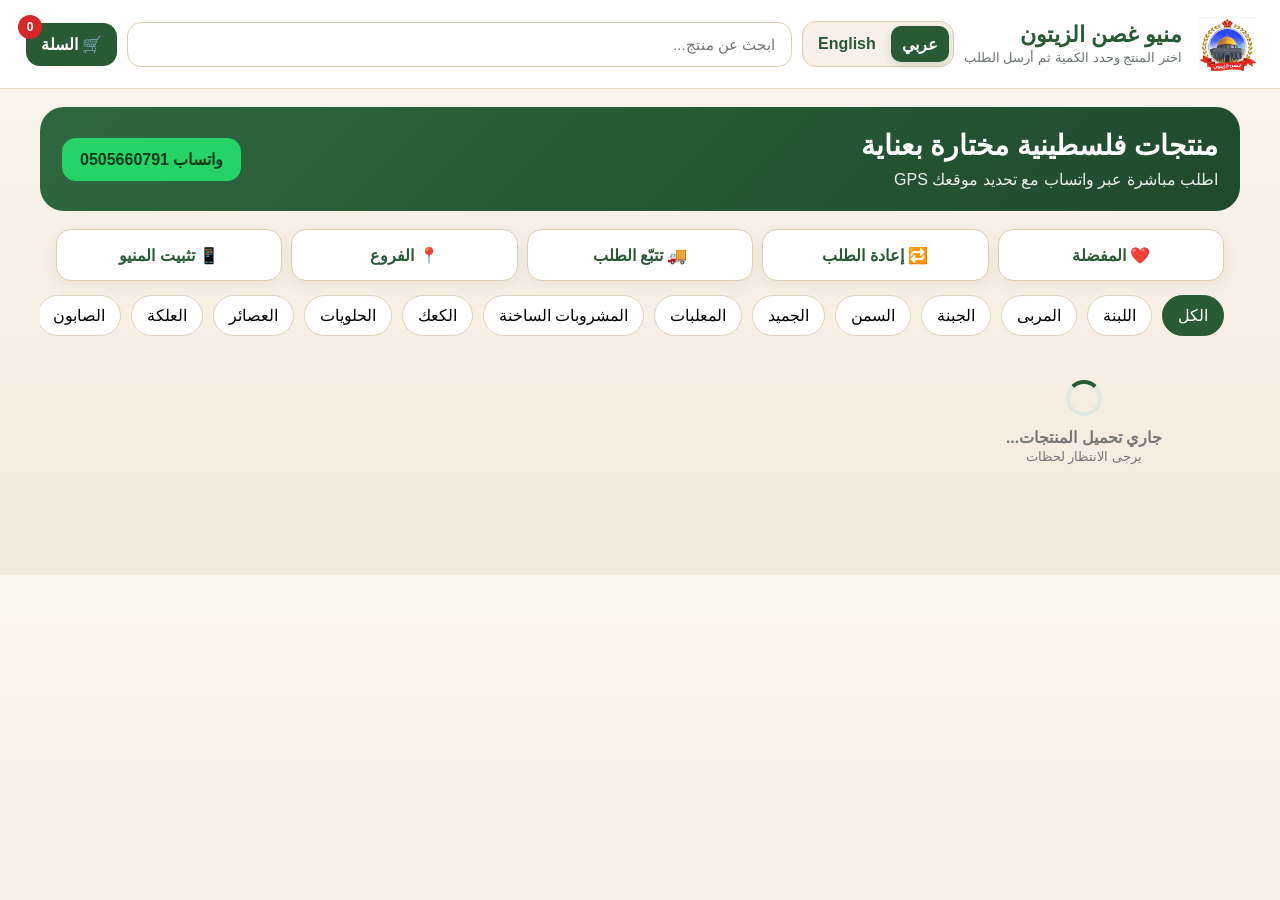
==== commit 23ca6b6d: "Load normalized phone tracking update" ====
--- a/index.html
+++ b/index.html
@@ -3268,5 +3268,5 @@
 })();
 </script>
 <script src="order-receipt.js?v=7-performance-fix"></script>
-<script src="menu-enhancements.js?v=9-fast-products"></script>
+<script src="menu-enhancements.js?v=10-phone-tracking"></script>
 </body></html>
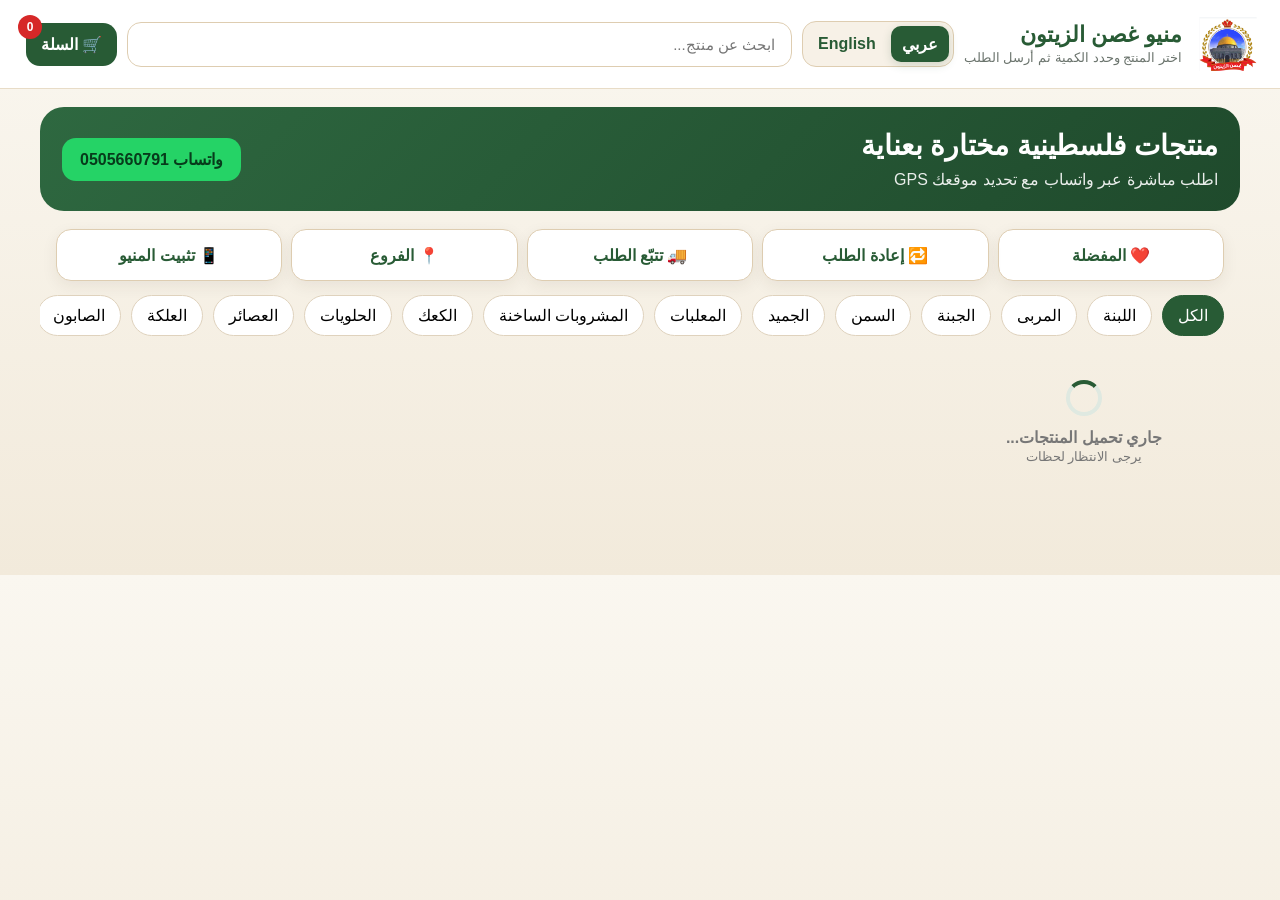
==== commit 0bdc7adc: "Force mobile clients to refresh menu updates" ====
--- a/index.html
+++ b/index.html
@@ -2,6 +2,9 @@
 <html lang="ar" dir="rtl">
 <head>
 <meta charset="utf-8"><meta name="viewport" content="width=device-width,initial-scale=1,viewport-fit=cover,user-scalable=yes">
+<meta http-equiv="Cache-Control" content="no-cache, no-store, must-revalidate">
+<meta http-equiv="Pragma" content="no-cache">
+<meta http-equiv="Expires" content="0">
 <meta name="theme-color" content="#285b35">
 <meta name="apple-mobile-web-app-capable" content="yes">
 <meta name="apple-mobile-web-app-title" content="غصن الزيتون">
@@ -9,7 +12,8 @@
 <link rel="icon" type="image/png" sizes="192x192" href="icon-192.png">
 <link rel="apple-touch-icon" sizes="180x180" href="apple-touch-icon.png">
 <link rel="manifest" href="manifest.webmanifest">
-<link rel="stylesheet" href="menu-enhancements.css?v=7-live-tracking">
+<link rel="stylesheet" href="leaflet.css?v=1.9.4">
+<link rel="stylesheet" href="menu-enhancements.css?v=9-saved-addresses">
 <title>منيو غصن الزيتون</title>
 <style>
 :root{--green:#285b35;--green2:#1f4a2c;--gold:#caa56a;--cream:#f7f1e7;--card:#fff;--text:#223126;--muted:#6b746d;--danger:#b42318}
@@ -24,6 +28,7 @@
 .categories{max-width:1200px;margin:auto;padding:0 16px 14px;display:flex;gap:10px;overflow:auto}.cat{white-space:nowrap;border:1px solid #dfd2bd;background:#fff;padding:10px 15px;border-radius:999px;cursor:pointer}.cat.active{background:var(--green);color:#fff;border-color:var(--green)}
 main{max-width:1200px;margin:auto;padding:0 16px 80px}.grid{display:grid;grid-template-columns:repeat(auto-fill,minmax(240px,1fr));gap:16px}.card{background:var(--card);border-radius:20px;overflow:hidden;box-shadow:0 10px 28px rgba(59,45,24,.10);border:1px solid #eadfcd;display:flex;flex-direction:column}.pic{height:175px;background:#eee;overflow:hidden;position:relative}.pic img{width:100%;height:100%;object-fit:cover}.tag{position:absolute;top:10px;right:10px;background:rgba(255,255,255,.92);padding:6px 9px;border-radius:10px;font-size:12px;color:var(--green);font-weight:700}.body{padding:14px;display:flex;flex-direction:column;gap:8px;flex:1}.name{font-size:18px;font-weight:800}.desc{color:var(--muted);font-size:13px;line-height:1.6;min-height:40px}.price{font-size:20px;color:var(--green);font-weight:900}.actions{display:flex;gap:8px;align-items:center;margin-top:auto}.pick{flex:1;border:0;background:var(--green);color:#fff;padding:11px;border-radius:12px;font-weight:700;cursor:pointer}.qty{display:flex;align-items:center;border:1px solid #decdb1;border-radius:12px;overflow:hidden}.qty button{width:34px;height:38px;border:0;background:#f6efe3;font-size:20px;cursor:pointer}.qty span{min-width:34px;text-align:center;font-weight:700}
 .drawer,.modal{position:fixed;top:0;right:0;bottom:0;left:0;inset:0;z-index:30;pointer-events:none}.drawer.open,.modal.open{pointer-events:auto}.shade{position:absolute;top:0;right:0;bottom:0;left:0;inset:0;background:rgba(0,0,0,.48);opacity:0;transition:.2s}.open .shade{opacity:1}.panel{position:absolute;top:0;bottom:0;left:0;width:min(440px,94vw);background:#fff;transform:translateX(-105%);transition:.25s;padding:18px;overflow:auto}.drawer.open .panel{transform:none}.panel h3{margin:0 0 14px;color:var(--green)}.cartItem{display:grid;grid-template-columns:1fr auto;gap:8px;padding:12px 0;border-bottom:1px solid #eee}.itemTotal{color:var(--green);font-weight:800;margin-top:4px}.orderOptions{margin:14px 0;padding:12px;border:1px solid #eadfcd;border-radius:14px;background:#faf7f1}.orderOptions label{display:flex;align-items:center;gap:8px;margin:7px 0}.summary{margin:14px 0;border-radius:16px;background:#f4efe5;padding:14px}.sumRow{display:flex;justify-content:space-between;gap:12px;padding:6px 0}.sumRow.final{border-top:2px solid #d6c29e;margin-top:7px;padding-top:12px;font-size:20px;font-weight:900;color:var(--green)}.discountRow{color:#b42318}.paymentSection{border-top:1px solid #d6c29e;margin-top:12px;padding-top:13px}.paymentTitle{display:block;margin-bottom:9px;color:var(--green);font-weight:900}.paymentChoices{display:grid;grid-template-columns:repeat(3,1fr);gap:7px}.paymentChoice{display:flex;align-items:center;justify-content:center;gap:5px;min-height:42px;padding:8px 6px;border:1px solid #d8c6a8;border-radius:11px;background:#fff;cursor:pointer;font-weight:700;text-align:center}.paymentChoice:has(input:checked){border-color:var(--green);background:#e8f3ea;color:var(--green);box-shadow:0 0 0 1px var(--green)}.paymentChoice input{accent-color:var(--green);margin:0}.bankDetails{margin-top:10px;padding:11px;border:1px dashed #caa56a;border-radius:12px;background:#fffaf0;text-align:center}.bankNumber{display:block;margin:6px 0 9px;font-size:19px;font-weight:900;letter-spacing:1px;direction:ltr}.copyAccount{width:100%;min-height:42px;border:0;border-radius:10px;background:var(--green);color:#fff;font-weight:800;cursor:pointer}.miniNote{font-size:12px;color:var(--muted);margin-top:5px}.form input{width:100%;padding:12px;border:1px solid #ddd;border-radius:10px;margin:5px 0}.gps{width:100%;padding:11px;border:1px solid var(--green);background:#eef7f0;color:var(--green);border-radius:10px;font-weight:700}.send{width:100%;padding:14px;border:0;background:#25D366;color:#fff;border-radius:12px;font-size:16px;font-weight:800;margin-top:10px}.empty{text-align:center;color:#777;padding:30px}.menuLoadingSpinner{width:36px;height:36px;margin:0 auto 12px;border:4px solid #dfe9e1;border-top-color:var(--green);border-radius:50%;animation:menuSpin .8s linear infinite}.menuRetry{margin-top:12px;padding:9px 18px;border:0;border-radius:9px;background:var(--green);color:#fff;font-weight:800}@keyframes menuSpin{to{transform:rotate(360deg)}}.close{float:left;border:0;background:#eee;width:34px;height:34px;border-radius:10px;cursor:pointer}
+.bankDetails{display:grid;gap:9px;text-align:initial}.bankDetailCell{display:grid;grid-template-columns:minmax(0,1fr) auto;gap:5px 9px;align-items:center;padding:10px;border:1px solid #e5d5b9;border-radius:11px;background:#fff}.bankDetailLabel{grid-column:1/-1;color:var(--muted);font-size:12px;font-weight:800}.bankDetailValue{min-width:0;color:var(--text);font-size:15px;font-weight:900;overflow-wrap:anywhere}.bankDetailValue.ltr{direction:ltr;text-align:left;letter-spacing:.3px}.copyBankValue{grid-column:2;grid-row:2;min-width:72px;min-height:38px;padding:7px 12px;border:0;border-radius:9px;background:var(--green);color:#fff;font-weight:800;cursor:pointer}
 .dialog{position:absolute;top:4vh;right:3vw;bottom:4vh;left:3vw;inset:4vh 3vw;background:#fff;border-radius:22px;opacity:0;transform:scale(.97);transition:.2s;overflow:hidden;display:flex;flex-direction:column}.modal.open .dialog{opacity:1;transform:none}.adminHead{padding:14px 18px;background:var(--green);color:#fff;display:flex;align-items:center;gap:12px}.adminHead h2{margin:0;flex:1}.adminBody{display:grid;grid-template-columns:380px 1fr;gap:16px;padding:16px;overflow:auto}.adminSide,.adminList{border:1px solid #eadfcd;border-radius:16px;padding:14px;background:#fff}.adminSide h3,.adminList h3{margin:0 0 12px;color:var(--green)}.field{display:grid;gap:5px;margin-bottom:10px}.field label{font-size:13px;font-weight:700}.field input,.field textarea,.field select{width:100%;padding:10px;border:1px solid #d8ccb8;border-radius:9px}.field textarea{min-height:72px;resize:vertical}.row{display:flex;gap:8px}.row>*{flex:1}.primary,.secondary,.danger{border:0;border-radius:10px;padding:10px 12px;font-weight:700;cursor:pointer}.primary{background:var(--green);color:#fff}.secondary{background:#f1eadf;color:var(--green)}.danger{background:#fee4e2;color:var(--danger)}.adminTools{display:flex;flex-wrap:wrap;gap:8px;margin-bottom:12px}.adminProducts{display:grid;gap:10px}.adminItem{display:grid;grid-template-columns:72px 1fr auto;gap:10px;align-items:center;border:1px solid #eee;border-radius:12px;padding:8px}.adminItem img{width:72px;height:60px;object-fit:cover;border-radius:8px}.muted{color:var(--muted);font-size:12px}.hiddenP{opacity:.5}.loginBox{position:absolute;width:min(360px,90vw);top:50%;left:50%;transform:translate(-50%,-50%);background:#fff;padding:22px;border-radius:18px;opacity:0;transition:.2s}.modal.open .loginBox{opacity:1}.loginBox input{width:100%;padding:12px;border:1px solid #ddd;border-radius:10px;margin:10px 0}.preview{width:100%;height:150px;object-fit:cover;border:1px dashed #cbb99b;border-radius:12px;background:#f8f3ea}.notice{background:#fff7df;border:1px solid #f1d58a;padding:10px;border-radius:10px;font-size:12px;margin-top:10px}
 @media(max-width:800px){header{grid-template-columns:1fr auto auto}.brand,.langSwitch{grid-column:1/-1}.langSwitch{justify-self:start}.hero{margin:12px;border-radius:18px;display:block}.hero .wa{display:inline-block;margin-top:14px}.grid{grid-template-columns:repeat(2,minmax(0,1fr));gap:10px}.pic{height:130px}.name{font-size:15px}.desc{font-size:12px;min-height:52px}.price{font-size:17px}.actions{flex-direction:column}.qty{width:100%;justify-content:space-between}.qty button{flex:1}.pick{width:100%}.adminBody{grid-template-columns:1fr}.dialog{inset:1vh 1vw}.adminItem{grid-template-columns:58px 1fr}.adminItem img{width:58px;height:52px}.adminItem .row{grid-column:1/-1}}
 @media(max-width:800px){body{padding-bottom:env(safe-area-inset-bottom);-webkit-text-size-adjust:100%;touch-action:manipulation}header{grid-template-columns:1fr auto auto;padding:8px 12px;padding-top:max(8px,env(safe-area-inset-top));gap:8px}.brand,.langSwitch{grid-column:1/-1}.brand{min-width:0}.brandLogo{width:62px;height:59px}.brand h1{font-size:19px}.brand small{font-size:12px}.search{min-width:0;padding:12px;font-size:16px}.topBtn{min-height:44px;padding:10px 12px}.hero{margin:10px 12px 14px;padding:18px;border-radius:18px;display:block}.hero h2{font-size:22px}.hero p{font-size:14px;line-height:1.7}.hero .wa{display:inline-block;margin-top:12px}.categories{padding:0 12px 12px}.cat{min-height:44px;padding:10px 16px}main{padding:0 10px 90px}.card{border-radius:16px}.body{padding:11px;gap:7px}.qty button,.pick{min-height:44px}.panel{width:100vw;max-width:none;padding:16px 14px calc(18px + env(safe-area-inset-bottom))}.close{width:44px;height:44px}.form input,.gps,.send{min-height:48px;font-size:16px}.adminBody{grid-template-columns:1fr;padding:10px;display:block}.dialog{top:0;right:0;bottom:0;left:0;inset:0;border-radius:0;padding-top:env(safe-area-inset-top)}.field input,.field textarea,.field select{font-size:16px;min-height:44px}.primary,.secondary,.danger{min-height:44px}}
@@ -1893,7 +1898,11 @@
 (function () {
   var LANGUAGE_KEY = "oliveMenuLanguageV1";
   var PAYMENT_METHOD_KEY = "oliveMenuPaymentMethodV1";
-  var BANK_ACCOUNT_NUMBER = "11434864820002";
+  var DEFAULT_BANK_DETAILS = {
+    bankName: "بنك أبو ظبي التجاري",
+    iban: "AE100030011434864820002",
+    beneficiary: "OLIVE BRANCH TRADING L L C"
+  };
   var menuLanguage = "ar";
   var paymentMethod = "cash";
   try {
@@ -1936,10 +1945,12 @@
       cash: "كاش",
       visa: "فيزا",
       bankTransfer: "تحويل بنكي",
-      bankAccount: "رقم الحساب",
-      copyAccount: "نسخ رقم الحساب",
+      bankName: "اسم البنك",
+      iban: "رقم الآيبان IBAN",
+      beneficiary: "اسم المستفيد",
+      copyValue: "نسخ",
       copied: "تم النسخ ✓",
-      copyFailed: "تعذر النسخ. اضغط مطولًا على رقم الحساب لنسخه.",
+      copyFailed: "تعذر النسخ. اضغط مطولًا على البيانات لنسخها.",
       minimumOrder: "الحد الأدنى للطلب",
       remaining: "والمتبقي",
       orderNotice: "سيتم إنشاء رقم طلب تلقائي يبدأ من 1000 عند الإرسال.",
@@ -2009,10 +2020,12 @@
       cash: "Cash",
       visa: "Visa",
       bankTransfer: "Bank transfer",
-      bankAccount: "Account number",
-      copyAccount: "Copy account number",
+      bankName: "Bank name",
+      iban: "IBAN",
+      beneficiary: "Beneficiary name",
+      copyValue: "Copy",
       copied: "Copied ✓",
-      copyFailed: "Copy failed. Press and hold the account number to copy it.",
+      copyFailed: "Copy failed. Press and hold the value to copy it.",
       minimumOrder: "Minimum order",
       remaining: "remaining",
       orderNotice: "An order number starting from 1000 will be created automatically.",
@@ -2269,6 +2282,22 @@
     updateBadge();
   };
 
+  function bankTransferDetails() {
+    var source = typeof window.getBankTransferDetails === "function" ? window.getBankTransferDetails() : DEFAULT_BANK_DETAILS;
+    source = source && typeof source === "object" ? source : DEFAULT_BANK_DETAILS;
+    return {
+      bankName: String(source.bankName || DEFAULT_BANK_DETAILS.bankName),
+      iban: String(source.iban || DEFAULT_BANK_DETAILS.iban).replace(/\s+/g, "").toUpperCase(),
+      beneficiary: String(source.beneficiary || DEFAULT_BANK_DETAILS.beneficiary)
+    };
+  }
+
+  function bankDetailMarkup(key, label, value, leftToRight) {
+    return '<div class="bankDetailCell"><span class="bankDetailLabel">' + esc(label) + '</span>' +
+      '<b class="bankDetailValue' + (leftToRight ? ' ltr' : '') + '">' + esc(value) + '</b>' +
+      '<button type="button" class="copyBankValue" onclick="copyBankDetail(this,\'' + key + '\')">' + tr("copyValue") + '</button></div>';
+  }
+
   renderCart = function () {
     var items = Object.values(cart);
     document.getElementById("cart").innerHTML = items.length ? items.map(function (item) {
@@ -2290,7 +2319,14 @@
     html += '<label class="paymentChoice"><input type="radio" name="paymentMethod" value="cash" ' + (paymentMethod === "cash" ? "checked" : "") + ' onchange="setPaymentMethod(this.value)"><span>' + tr("cash") + '</span></label>';
     html += '<label class="paymentChoice"><input type="radio" name="paymentMethod" value="visa" ' + (paymentMethod === "visa" ? "checked" : "") + ' onchange="setPaymentMethod(this.value)"><span>' + tr("visa") + '</span></label>';
     html += '<label class="paymentChoice"><input type="radio" name="paymentMethod" value="bank" ' + (paymentMethod === "bank" ? "checked" : "") + ' onchange="setPaymentMethod(this.value)"><span>' + tr("bankTransfer") + '</span></label></div>';
-    if (paymentMethod === "bank") html += '<div class="bankDetails"><span>' + tr("bankAccount") + '</span><b class="bankNumber">' + BANK_ACCOUNT_NUMBER + '</b><button type="button" class="copyAccount" onclick="copyBankAccount(this)">' + tr("copyAccount") + '</button></div>';
+    if (paymentMethod === "bank") {
+      var bankDetails = bankTransferDetails();
+      html += '<div class="bankDetails">' +
+        bankDetailMarkup("bankName", tr("bankName"), bankDetails.bankName, false) +
+        bankDetailMarkup("iban", tr("iban"), bankDetails.iban, true) +
+        bankDetailMarkup("beneficiary", tr("beneficiary"), bankDetails.beneficiary, true) +
+        '</div>';
+    }
     html += '</div>';
     if (settings.minOrder && totals.subtotal < settings.minOrder) html += '<div class="notice">' + tr("minimumOrder") + " " + money(settings.minOrder) + " " + tr("currency") + ", " + tr("remaining") + " " + money(settings.minOrder - totals.subtotal) + " " + tr("currency") + '.</div>';
     summary.innerHTML = html;
@@ -2303,7 +2339,9 @@
   }
 
   function paymentNotes() {
-    return "Payment: " + paymentMethod + (paymentMethod === "bank" ? " | Account: " + BANK_ACCOUNT_NUMBER : "");
+    if (paymentMethod !== "bank") return "Payment: " + paymentMethod;
+    var bankDetails = bankTransferDetails();
+    return "Payment: bank | Bank: " + bankDetails.bankName + " | IBAN: " + bankDetails.iban + " | Beneficiary: " + bankDetails.beneficiary;
   }
 
   window.setPaymentMethod = function (method) {
@@ -2312,9 +2350,9 @@
     renderCart();
   };
 
-  function fallbackCopyAccount() {
+  function fallbackCopyBankValue(value) {
     var input = document.createElement("textarea");
-    input.value = BANK_ACCOUNT_NUMBER;
+    input.value = value;
     input.setAttribute("readonly", "");
     input.style.position = "fixed";
     input.style.opacity = "0";
@@ -2328,17 +2366,19 @@
     return copied;
   }
 
-  window.copyBankAccount = function (button) {
+  window.copyBankDetail = function (button, key) {
+    var details = bankTransferDetails();
+    var value = details[key] || "";
     function done() {
       if (!button) return;
       button.textContent = tr("copied");
-      setTimeout(function () { if (button) button.textContent = tr("copyAccount"); }, 1800);
+      setTimeout(function () { if (button) button.textContent = tr("copyValue"); }, 1800);
     }
     if (navigator.clipboard && window.isSecureContext) {
-      navigator.clipboard.writeText(BANK_ACCOUNT_NUMBER).then(done).catch(function () {
-        if (fallbackCopyAccount()) done(); else alert(tr("copyFailed"));
+      navigator.clipboard.writeText(value).then(done).catch(function () {
+        if (fallbackCopyBankValue(value)) done(); else alert(tr("copyFailed"));
       });
-    } else if (fallbackCopyAccount()) {
+    } else if (fallbackCopyBankValue(value)) {
       done();
     } else {
       alert(tr("copyFailed"));
@@ -2406,7 +2446,12 @@
     if (totals.discount) lines.push(tr("discount") + ": -" + money(totals.discount) + " " + tr("currency"));
     lines.push("✅ " + tr("finalTotal") + ": " + money(totals.total) + " " + tr("currency"));
     lines.push(tr("paymentMethod") + ": " + paymentMethodLabel());
-    if (paymentMethod === "bank") lines.push(tr("bankAccount") + ": " + BANK_ACCOUNT_NUMBER);
+    if (paymentMethod === "bank") {
+      var bankDetails = bankTransferDetails();
+      lines.push(tr("bankName") + ": " + bankDetails.bankName);
+      lines.push(tr("iban") + ": " + bankDetails.iban);
+      lines.push(tr("beneficiary") + ": " + bankDetails.beneficiary);
+    }
     var whatsappUrl = "https://wa.me/" + settings.phone + "?text=" + encodeURIComponent(lines.join("\n"));
     var receiptHandled = false;
     if (window.completeCustomerOrderReceiptFlow) {
@@ -3268,5 +3313,6 @@
 })();
 </script>
 <script src="order-receipt.js?v=7-performance-fix"></script>
-<script src="menu-enhancements.js?v=10-phone-tracking"></script>
+<script src="leaflet.js?v=1.9.4"></script>
+<script src="menu-enhancements.js?v=15-mobile-refresh"></script>
 </body></html>
--- a/leaflet.css
+++ b/leaflet.css
@@ -0,0 +1,661 @@
+/* required styles */
+
+.leaflet-pane,
+.leaflet-tile,
+.leaflet-marker-icon,
+.leaflet-marker-shadow,
+.leaflet-tile-container,
+.leaflet-pane > svg,
+.leaflet-pane > canvas,
+.leaflet-zoom-box,
+.leaflet-image-layer,
+.leaflet-layer {
+	position: absolute;
+	left: 0;
+	top: 0;
+	}
+.leaflet-container {
+	overflow: hidden;
+	}
+.leaflet-tile,
+.leaflet-marker-icon,
+.leaflet-marker-shadow {
+	-webkit-user-select: none;
+	   -moz-user-select: none;
+	        user-select: none;
+	  -webkit-user-drag: none;
+	}
+/* Prevents IE11 from highlighting tiles in blue */
+.leaflet-tile::selection {
+	background: transparent;
+}
+/* Safari renders non-retina tile on retina better with this, but Chrome is worse */
+.leaflet-safari .leaflet-tile {
+	image-rendering: -webkit-optimize-contrast;
+	}
+/* hack that prevents hw layers "stretching" when loading new tiles */
+.leaflet-safari .leaflet-tile-container {
+	width: 1600px;
+	height: 1600px;
+	-webkit-transform-origin: 0 0;
+	}
+.leaflet-marker-icon,
+.leaflet-marker-shadow {
+	display: block;
+	}
+/* .leaflet-container svg: reset svg max-width decleration shipped in Joomla! (joomla.org) 3.x */
+/* .leaflet-container img: map is broken in FF if you have max-width: 100% on tiles */
+.leaflet-container .leaflet-overlay-pane svg {
+	max-width: none !important;
+	max-height: none !important;
+	}
+.leaflet-container .leaflet-marker-pane img,
+.leaflet-container .leaflet-shadow-pane img,
+.leaflet-container .leaflet-tile-pane img,
+.leaflet-container img.leaflet-image-layer,
+.leaflet-container .leaflet-tile {
+	max-width: none !important;
+	max-height: none !important;
+	width: auto;
+	padding: 0;
+	}
+
+.leaflet-container img.leaflet-tile {
+	/* See: https://bugs.chromium.org/p/chromium/issues/detail?id=600120 */
+	mix-blend-mode: plus-lighter;
+}
+
+.leaflet-container.leaflet-touch-zoom {
+	-ms-touch-action: pan-x pan-y;
+	touch-action: pan-x pan-y;
+	}
+.leaflet-container.leaflet-touch-drag {
+	-ms-touch-action: pinch-zoom;
+	/* Fallback for FF which doesn't support pinch-zoom */
+	touch-action: none;
+	touch-action: pinch-zoom;
+}
+.leaflet-container.leaflet-touch-drag.leaflet-touch-zoom {
+	-ms-touch-action: none;
+	touch-action: none;
+}
+.leaflet-container {
+	-webkit-tap-highlight-color: transparent;
+}
+.leaflet-container a {
+	-webkit-tap-highlight-color: rgba(51, 181, 229, 0.4);
+}
+.leaflet-tile {
+	filter: inherit;
+	visibility: hidden;
+	}
+.leaflet-tile-loaded {
+	visibility: inherit;
+	}
+.leaflet-zoom-box {
+	width: 0;
+	height: 0;
+	-moz-box-sizing: border-box;
+	     box-sizing: border-box;
+	z-index: 800;
+	}
+/* workaround for https://bugzilla.mozilla.org/show_bug.cgi?id=888319 */
+.leaflet-overlay-pane svg {
+	-moz-user-select: none;
+	}
+
+.leaflet-pane         { z-index: 400; }
+
+.leaflet-tile-pane    { z-index: 200; }
+.leaflet-overlay-pane { z-index: 400; }
+.leaflet-shadow-pane  { z-index: 500; }
+.leaflet-marker-pane  { z-index: 600; }
+.leaflet-tooltip-pane   { z-index: 650; }
+.leaflet-popup-pane   { z-index: 700; }
+
+.leaflet-map-pane canvas { z-index: 100; }
+.leaflet-map-pane svg    { z-index: 200; }
+
+.leaflet-vml-shape {
+	width: 1px;
+	height: 1px;
+	}
+.lvml {
+	behavior: url(#default#VML);
+	display: inline-block;
+	position: absolute;
+	}
+
+
+/* control positioning */
+
+.leaflet-control {
+	position: relative;
+	z-index: 800;
+	pointer-events: visiblePainted; /* IE 9-10 doesn't have auto */
+	pointer-events: auto;
+	}
+.leaflet-top,
+.leaflet-bottom {
+	position: absolute;
+	z-index: 1000;
+	pointer-events: none;
+	}
+.leaflet-top {
+	top: 0;
+	}
+.leaflet-right {
+	right: 0;
+	}
+.leaflet-bottom {
+	bottom: 0;
+	}
+.leaflet-left {
+	left: 0;
+	}
+.leaflet-control {
+	float: left;
+	clear: both;
+	}
+.leaflet-right .leaflet-control {
+	float: right;
+	}
+.leaflet-top .leaflet-control {
+	margin-top: 10px;
+	}
+.leaflet-bottom .leaflet-control {
+	margin-bottom: 10px;
+	}
+.leaflet-left .leaflet-control {
+	margin-left: 10px;
+	}
+.leaflet-right .leaflet-control {
+	margin-right: 10px;
+	}
+
+
+/* zoom and fade animations */
+
+.leaflet-fade-anim .leaflet-popup {
+	opacity: 0;
+	-webkit-transition: opacity 0.2s linear;
+	   -moz-transition: opacity 0.2s linear;
+	        transition: opacity 0.2s linear;
+	}
+.leaflet-fade-anim .leaflet-map-pane .leaflet-popup {
+	opacity: 1;
+	}
+.leaflet-zoom-animated {
+	-webkit-transform-origin: 0 0;
+	    -ms-transform-origin: 0 0;
+	        transform-origin: 0 0;
+	}
+svg.leaflet-zoom-animated {
+	will-change: transform;
+}
+
+.leaflet-zoom-anim .leaflet-zoom-animated {
+	-webkit-transition: -webkit-transform 0.25s cubic-bezier(0,0,0.25,1);
+	   -moz-transition:    -moz-transform 0.25s cubic-bezier(0,0,0.25,1);
+	        transition:         transform 0.25s cubic-bezier(0,0,0.25,1);
+	}
+.leaflet-zoom-anim .leaflet-tile,
+.leaflet-pan-anim .leaflet-tile {
+	-webkit-transition: none;
+	   -moz-transition: none;
+	        transition: none;
+	}
+
+.leaflet-zoom-anim .leaflet-zoom-hide {
+	visibility: hidden;
+	}
+
+
+/* cursors */
+
+.leaflet-interactive {
+	cursor: pointer;
+	}
+.leaflet-grab {
+	cursor: -webkit-grab;
+	cursor:    -moz-grab;
+	cursor:         grab;
+	}
+.leaflet-crosshair,
+.leaflet-crosshair .leaflet-interactive {
+	cursor: crosshair;
+	}
+.leaflet-popup-pane,
+.leaflet-control {
+	cursor: auto;
+	}
+.leaflet-dragging .leaflet-grab,
+.leaflet-dragging .leaflet-grab .leaflet-interactive,
+.leaflet-dragging .leaflet-marker-draggable {
+	cursor: move;
+	cursor: -webkit-grabbing;
+	cursor:    -moz-grabbing;
+	cursor:         grabbing;
+	}
+
+/* marker & overlays interactivity */
+.leaflet-marker-icon,
+.leaflet-marker-shadow,
+.leaflet-image-layer,
+.leaflet-pane > svg path,
+.leaflet-tile-container {
+	pointer-events: none;
+	}
+
+.leaflet-marker-icon.leaflet-interactive,
+.leaflet-image-layer.leaflet-interactive,
+.leaflet-pane > svg path.leaflet-interactive,
+svg.leaflet-image-layer.leaflet-interactive path {
+	pointer-events: visiblePainted; /* IE 9-10 doesn't have auto */
+	pointer-events: auto;
+	}
+
+/* visual tweaks */
+
+.leaflet-container {
+	background: #ddd;
+	outline-offset: 1px;
+	}
+.leaflet-container a {
+	color: #0078A8;
+	}
+.leaflet-zoom-box {
+	border: 2px dotted #38f;
+	background: rgba(255,255,255,0.5);
+	}
+
+
+/* general typography */
+.leaflet-container {
+	font-family: "Helvetica Neue", Arial, Helvetica, sans-serif;
+	font-size: 12px;
+	font-size: 0.75rem;
+	line-height: 1.5;
+	}
+
+
+/* general toolbar styles */
+
+.leaflet-bar {
+	box-shadow: 0 1px 5px rgba(0,0,0,0.65);
+	border-radius: 4px;
+	}
+.leaflet-bar a {
+	background-color: #fff;
+	border-bottom: 1px solid #ccc;
+	width: 26px;
+	height: 26px;
+	line-height: 26px;
+	display: block;
+	text-align: center;
+	text-decoration: none;
+	color: black;
+	}
+.leaflet-bar a,
+.leaflet-control-layers-toggle {
+	background-position: 50% 50%;
+	background-repeat: no-repeat;
+	display: block;
+	}
+.leaflet-bar a:hover,
+.leaflet-bar a:focus {
+	background-color: #f4f4f4;
+	}
+.leaflet-bar a:first-child {
+	border-top-left-radius: 4px;
+	border-top-right-radius: 4px;
+	}
+.leaflet-bar a:last-child {
+	border-bottom-left-radius: 4px;
+	border-bottom-right-radius: 4px;
+	border-bottom: none;
+	}
+.leaflet-bar a.leaflet-disabled {
+	cursor: default;
+	background-color: #f4f4f4;
+	color: #bbb;
+	}
+
+.leaflet-touch .leaflet-bar a {
+	width: 30px;
+	height: 30px;
+	line-height: 30px;
+	}
+.leaflet-touch .leaflet-bar a:first-child {
+	border-top-left-radius: 2px;
+	border-top-right-radius: 2px;
+	}
+.leaflet-touch .leaflet-bar a:last-child {
+	border-bottom-left-radius: 2px;
+	border-bottom-right-radius: 2px;
+	}
+
+/* zoom control */
+
+.leaflet-control-zoom-in,
+.leaflet-control-zoom-out {
+	font: bold 18px 'Lucida Console', Monaco, monospace;
+	text-indent: 1px;
+	}
+
+.leaflet-touch .leaflet-control-zoom-in, .leaflet-touch .leaflet-control-zoom-out  {
+	font-size: 22px;
+	}
+
+
+/* layers control */
+
+.leaflet-control-layers {
+	box-shadow: 0 1px 5px rgba(0,0,0,0.4);
+	background: #fff;
+	border-radius: 5px;
+	}
+.leaflet-control-layers-toggle {
+	background-image: url(images/layers.png);
+	width: 36px;
+	height: 36px;
+	}
+.leaflet-retina .leaflet-control-layers-toggle {
+	background-image: url(images/layers-2x.png);
+	background-size: 26px 26px;
+	}
+.leaflet-touch .leaflet-control-layers-toggle {
+	width: 44px;
+	height: 44px;
+	}
+.leaflet-control-layers .leaflet-control-layers-list,
+.leaflet-control-layers-expanded .leaflet-control-layers-toggle {
+	display: none;
+	}
+.leaflet-control-layers-expanded .leaflet-control-layers-list {
+	display: block;
+	position: relative;
+	}
+.leaflet-control-layers-expanded {
+	padding: 6px 10px 6px 6px;
+	color: #333;
+	background: #fff;
+	}
+.leaflet-control-layers-scrollbar {
+	overflow-y: scroll;
+	overflow-x: hidden;
+	padding-right: 5px;
+	}
+.leaflet-control-layers-selector {
+	margin-top: 2px;
+	position: relative;
+	top: 1px;
+	}
+.leaflet-control-layers label {
+	display: block;
+	font-size: 13px;
+	font-size: 1.08333em;
+	}
+.leaflet-control-layers-separator {
+	height: 0;
+	border-top: 1px solid #ddd;
+	margin: 5px -10px 5px -6px;
+	}
+
+/* Default icon URLs */
+.leaflet-default-icon-path { /* used only in path-guessing heuristic, see L.Icon.Default */
+	background-image: url(images/marker-icon.png);
+	}
+
+
+/* attribution and scale controls */
+
+.leaflet-container .leaflet-control-attribution {
+	background: #fff;
+	background: rgba(255, 255, 255, 0.8);
+	margin: 0;
+	}
+.leaflet-control-attribution,
+.leaflet-control-scale-line {
+	padding: 0 5px;
+	color: #333;
+	line-height: 1.4;
+	}
+.leaflet-control-attribution a {
+	text-decoration: none;
+	}
+.leaflet-control-attribution a:hover,
+.leaflet-control-attribution a:focus {
+	text-decoration: underline;
+	}
+.leaflet-attribution-flag {
+	display: inline !important;
+	vertical-align: baseline !important;
+	width: 1em;
+	height: 0.6669em;
+	}
+.leaflet-left .leaflet-control-scale {
+	margin-left: 5px;
+	}
+.leaflet-bottom .leaflet-control-scale {
+	margin-bottom: 5px;
+	}
+.leaflet-control-scale-line {
+	border: 2px solid #777;
+	border-top: none;
+	line-height: 1.1;
+	padding: 2px 5px 1px;
+	white-space: nowrap;
+	-moz-box-sizing: border-box;
+	     box-sizing: border-box;
+	background: rgba(255, 255, 255, 0.8);
+	text-shadow: 1px 1px #fff;
+	}
+.leaflet-control-scale-line:not(:first-child) {
+	border-top: 2px solid #777;
+	border-bottom: none;
+	margin-top: -2px;
+	}
+.leaflet-control-scale-line:not(:first-child):not(:last-child) {
+	border-bottom: 2px solid #777;
+	}
+
+.leaflet-touch .leaflet-control-attribution,
+.leaflet-touch .leaflet-control-layers,
+.leaflet-touch .leaflet-bar {
+	box-shadow: none;
+	}
+.leaflet-touch .leaflet-control-layers,
+.leaflet-touch .leaflet-bar {
+	border: 2px solid rgba(0,0,0,0.2);
+	background-clip: padding-box;
+	}
+
+
+/* popup */
+
+.leaflet-popup {
+	position: absolute;
+	text-align: center;
+	margin-bottom: 20px;
+	}
+.leaflet-popup-content-wrapper {
+	padding: 1px;
+	text-align: left;
+	border-radius: 12px;
+	}
+.leaflet-popup-content {
+	margin: 13px 24px 13px 20px;
+	line-height: 1.3;
+	font-size: 13px;
+	font-size: 1.08333em;
+	min-height: 1px;
+	}
+.leaflet-popup-content p {
+	margin: 17px 0;
+	margin: 1.3em 0;
+	}
+.leaflet-popup-tip-container {
+	width: 40px;
+	height: 20px;
+	position: absolute;
+	left: 50%;
+	margin-top: -1px;
+	margin-left: -20px;
+	overflow: hidden;
+	pointer-events: none;
+	}
+.leaflet-popup-tip {
+	width: 17px;
+	height: 17px;
+	padding: 1px;
+
+	margin: -10px auto 0;
+	pointer-events: auto;
+
+	-webkit-transform: rotate(45deg);
+	   -moz-transform: rotate(45deg);
+	    -ms-transform: rotate(45deg);
+	        transform: rotate(45deg);
+	}
+.leaflet-popup-content-wrapper,
+.leaflet-popup-tip {
+	background: white;
+	color: #333;
+	box-shadow: 0 3px 14px rgba(0,0,0,0.4);
+	}
+.leaflet-container a.leaflet-popup-close-button {
+	position: absolute;
+	top: 0;
+	right: 0;
+	border: none;
+	text-align: center;
+	width: 24px;
+	height: 24px;
+	font: 16px/24px Tahoma, Verdana, sans-serif;
+	color: #757575;
+	text-decoration: none;
+	background: transparent;
+	}
+.leaflet-container a.leaflet-popup-close-button:hover,
+.leaflet-container a.leaflet-popup-close-button:focus {
+	color: #585858;
+	}
+.leaflet-popup-scrolled {
+	overflow: auto;
+	}
+
+.leaflet-oldie .leaflet-popup-content-wrapper {
+	-ms-zoom: 1;
+	}
+.leaflet-oldie .leaflet-popup-tip {
+	width: 24px;
+	margin: 0 auto;
+
+	-ms-filter: "progid:DXImageTransform.Microsoft.Matrix(M11=0.70710678, M12=0.70710678, M21=-0.70710678, M22=0.70710678)";
+	filter: progid:DXImageTransform.Microsoft.Matrix(M11=0.70710678, M12=0.70710678, M21=-0.70710678, M22=0.70710678);
+	}
+
+.leaflet-oldie .leaflet-control-zoom,
+.leaflet-oldie .leaflet-control-layers,
+.leaflet-oldie .leaflet-popup-content-wrapper,
+.leaflet-oldie .leaflet-popup-tip {
+	border: 1px solid #999;
+	}
+
+
+/* div icon */
+
+.leaflet-div-icon {
+	background: #fff;
+	border: 1px solid #666;
+	}
+
+
+/* Tooltip */
+/* Base styles for the element that has a tooltip */
+.leaflet-tooltip {
+	position: absolute;
+	padding: 6px;
+	background-color: #fff;
+	border: 1px solid #fff;
+	border-radius: 3px;
+	color: #222;
+	white-space: nowrap;
+	-webkit-user-select: none;
+	-moz-user-select: none;
+	-ms-user-select: none;
+	user-select: none;
+	pointer-events: none;
+	box-shadow: 0 1px 3px rgba(0,0,0,0.4);
+	}
+.leaflet-tooltip.leaflet-interactive {
+	cursor: pointer;
+	pointer-events: auto;
+	}
+.leaflet-tooltip-top:before,
+.leaflet-tooltip-bottom:before,
+.leaflet-tooltip-left:before,
+.leaflet-tooltip-right:before {
+	position: absolute;
+	pointer-events: none;
+	border: 6px solid transparent;
+	background: transparent;
+	content: "";
+	}
+
+/* Directions */
+
+.leaflet-tooltip-bottom {
+	margin-top: 6px;
+}
+.leaflet-tooltip-top {
+	margin-top: -6px;
+}
+.leaflet-tooltip-bottom:before,
+.leaflet-tooltip-top:before {
+	left: 50%;
+	margin-left: -6px;
+	}
+.leaflet-tooltip-top:before {
+	bottom: 0;
+	margin-bottom: -12px;
+	border-top-color: #fff;
+	}
+.leaflet-tooltip-bottom:before {
+	top: 0;
+	margin-top: -12px;
+	margin-left: -6px;
+	border-bottom-color: #fff;
+	}
+.leaflet-tooltip-left {
+	margin-left: -6px;
+}
+.leaflet-tooltip-right {
+	margin-left: 6px;
+}
+.leaflet-tooltip-left:before,
+.leaflet-tooltip-right:before {
+	top: 50%;
+	margin-top: -6px;
+	}
+.leaflet-tooltip-left:before {
+	right: 0;
+	margin-right: -12px;
+	border-left-color: #fff;
+	}
+.leaflet-tooltip-right:before {
+	left: 0;
+	margin-left: -12px;
+	border-right-color: #fff;
+	}
+
+/* Printing */
+
+@media print {
+	/* Prevent printers from removing background-images of controls. */
+	.leaflet-control {
+		-webkit-print-color-adjust: exact;
+		print-color-adjust: exact;
+		}
+	}
--- a/menu-enhancements.css
+++ b/menu-enhancements.css
@@ -18,7 +18,7 @@
 .enhancementModal.open .enhancementDialog{opacity:1;transform:translate(-50%,-50%) scale(1)}
 .enhancementDialog h2{margin:2px 48px 14px 0;color:var(--green)}
 html[dir="ltr"] .enhancementDialog h2{margin:2px 0 14px 48px}
-.enhancementDialog .field input,.enhancementDialog .field select{width:100%;min-height:46px;padding:10px;border:1px solid #d8ccb8;border-radius:10px}
+.enhancementDialog .field input,.enhancementDialog .field select,.enhancementDialog .field textarea{width:100%;min-height:46px;padding:10px;border:1px solid #d8ccb8;border-radius:10px;background:#fff}.enhancementDialog .field textarea{min-height:82px;resize:vertical}
 .trackingResult{margin-top:14px;padding:16px;border:1px solid #d8c6a8;border-radius:15px;background:#faf7f1}
 .trackingResult[hidden]{display:none}
 .trackingCount{margin-bottom:10px;padding:10px;border-radius:11px;background:#e8f3ea;color:var(--green);text-align:center}
@@ -44,6 +44,7 @@
 .couponState{min-height:20px;margin-top:5px;font-size:12px;font-weight:800}.couponState.ok{color:#1f5a30}.couponState.bad{color:#9b1c15}
 .itemNote{grid-column:1/-1;width:100%;min-height:42px;padding:9px 10px;border:1px solid #e0d3bf;border-radius:9px;background:#fffaf3;resize:vertical;font-size:13px}
 .enhancementSummary{margin-top:9px;padding-top:9px;border-top:1px dashed #cdb98f;color:var(--green);font-size:13px;line-height:1.8}
+.customerAddressBook{margin:10px 0;padding:12px;border:1px solid #c9d9cb;border-radius:14px;background:#f0f8f2}.customerAddressBook[hidden]{display:none}.addressBookHead{display:flex;align-items:center;justify-content:space-between;gap:10px;margin-bottom:8px}.addressBookHead h4{margin:0;color:var(--green)}.addressBookHead span{color:var(--muted);font-size:11px}.customerAddressBook>label{display:block;margin-bottom:5px;color:var(--green);font-size:12px;font-weight:900}.customerAddressBook select{width:100%;min-height:47px;padding:9px;border:1px solid #b9cfbd;border-radius:10px;background:#fff}.addressBookButtons{display:grid;grid-template-columns:1fr 1fr;gap:7px;margin-top:8px}.addressBookButtons button,.chooseMapAddress{min-height:44px;padding:9px;border:1px solid #b9cfbd;border-radius:10px;background:#fff;color:var(--green);font-weight:900;cursor:pointer}.chooseMapAddress{width:100%;margin-top:8px;border-color:var(--green);background:var(--green);color:#fff}.addressBookHint{margin-top:7px;color:var(--muted);font-size:11px;line-height:1.6}.addressModalAction{width:100%;min-height:48px;margin-top:7px}.savedAddressList{display:grid;gap:10px}.savedAddressCard{display:grid;grid-template-columns:minmax(0,1fr) auto;gap:12px;padding:13px;border:1px solid #e0d3bf;border-radius:14px;background:#faf7f1}.savedAddressCard.active{border-color:var(--green);box-shadow:0 0 0 2px #dcecdf}.savedAddressCard b{color:var(--green);font-size:17px}.savedAddressCard p{margin:5px 0;color:var(--text);line-height:1.65}.savedAddressCard a{color:var(--green);font-size:12px;font-weight:900}.savedAddressActions{display:flex;flex-direction:column;gap:6px;min-width:92px}.savedAddressActions button{min-height:38px;padding:7px 10px}.mapPickerHint{margin-bottom:9px;padding:10px;border:1px solid #e4d3ae;border-radius:11px;background:#fff8e9;color:#6b4d00;line-height:1.65;font-size:12px}.mapCurrentLocation{width:100%;min-height:44px;margin-bottom:9px}.deliveryMapPicker{height:340px;border:1px solid #cdbd9f;border-radius:15px;background:#e8ece8;overflow:hidden;direction:ltr}.deliveryMapState{min-height:38px;padding:9px 4px;color:var(--green);text-align:center;font-size:12px;font-weight:900}.mapAddressField{margin-top:2px}.mapUnavailable{display:grid;place-items:center;height:100%;padding:20px;color:#9b1c15;text-align:center}.deliveryMapPinIcon{background:transparent;border:0}.deliveryMapPinIcon span{display:block;font-size:40px;line-height:46px;filter:drop-shadow(0 4px 3px rgba(0,0,0,.3))}.deliveryMapPicker .leaflet-control-attribution{font-size:9px}.deliveryMapPicker .leaflet-control-zoom a{color:var(--green)}
 .adminEnhancements{margin-top:18px;padding-top:16px;border-top:2px solid #eee}
 .adminEnhancements h3{margin:14px 0 8px;color:var(--green)}
 .configRows{display:grid;gap:8px}.configRow{display:grid;grid-template-columns:1.3fr .7fr .7fr auto;gap:7px;align-items:center;padding:8px;border:1px solid #eadfcd;border-radius:11px;background:#faf7f1}
@@ -56,4 +57,5 @@
 .installHint{padding:12px;border:1px solid #d8c6a8;border-radius:12px;background:#fffaf0;color:#6b4d00;line-height:1.7}
 .deepLinkFocus{animation:deepLinkPulse 1.8s ease 2}@keyframes deepLinkPulse{50%{box-shadow:0 0 0 6px rgba(202,165,106,.4),0 12px 32px rgba(40,91,53,.2)}}
 @media(max-width:800px){.quickServices{grid-template-columns:repeat(3,1fr);padding:0 12px}.quickService{font-size:13px}.configRow,.configRow.branchConfig,.configRow.couponConfig,.configRow.bundleConfig{grid-template-columns:1fr}.configRow button,.couponConfig>button{grid-column:1;justify-self:end}.statusSteps{grid-template-columns:repeat(5,minmax(58px,1fr));overflow:auto}}
-@media(max-width:430px){.quickServices{grid-template-columns:repeat(2,1fr);gap:7px}.quickService{min-height:48px}.enhancementDialog{padding:18px 14px}.productUtility button{width:36px;height:36px}.offerCard{flex-basis:90vw}}
+@media(max-width:430px){.quickServices{grid-template-columns:repeat(2,1fr);gap:7px}.quickService{min-height:48px}.enhancementDialog{padding:18px 14px}.productUtility button{width:36px;height:36px}.offerCard{flex-basis:90vw}.addressBookButtons{grid-template-columns:1fr}.savedAddressCard{grid-template-columns:1fr}.savedAddressActions{display:grid;grid-template-columns:repeat(3,1fr)}.deliveryMapPicker{height:300px}}
+.bankAdminConfig{display:grid;gap:10px;padding:12px;border:1px solid #eadfcd;border-radius:12px;background:#faf7f1}.bankAdminConfig input{width:100%;min-height:49px;padding:10px;border:1px solid #d8ccb8;border-radius:9px;background:#fff;font-size:15px}.bankAdminConfig input[dir="ltr"]{text-align:left;font-weight:800;letter-spacing:.25px}
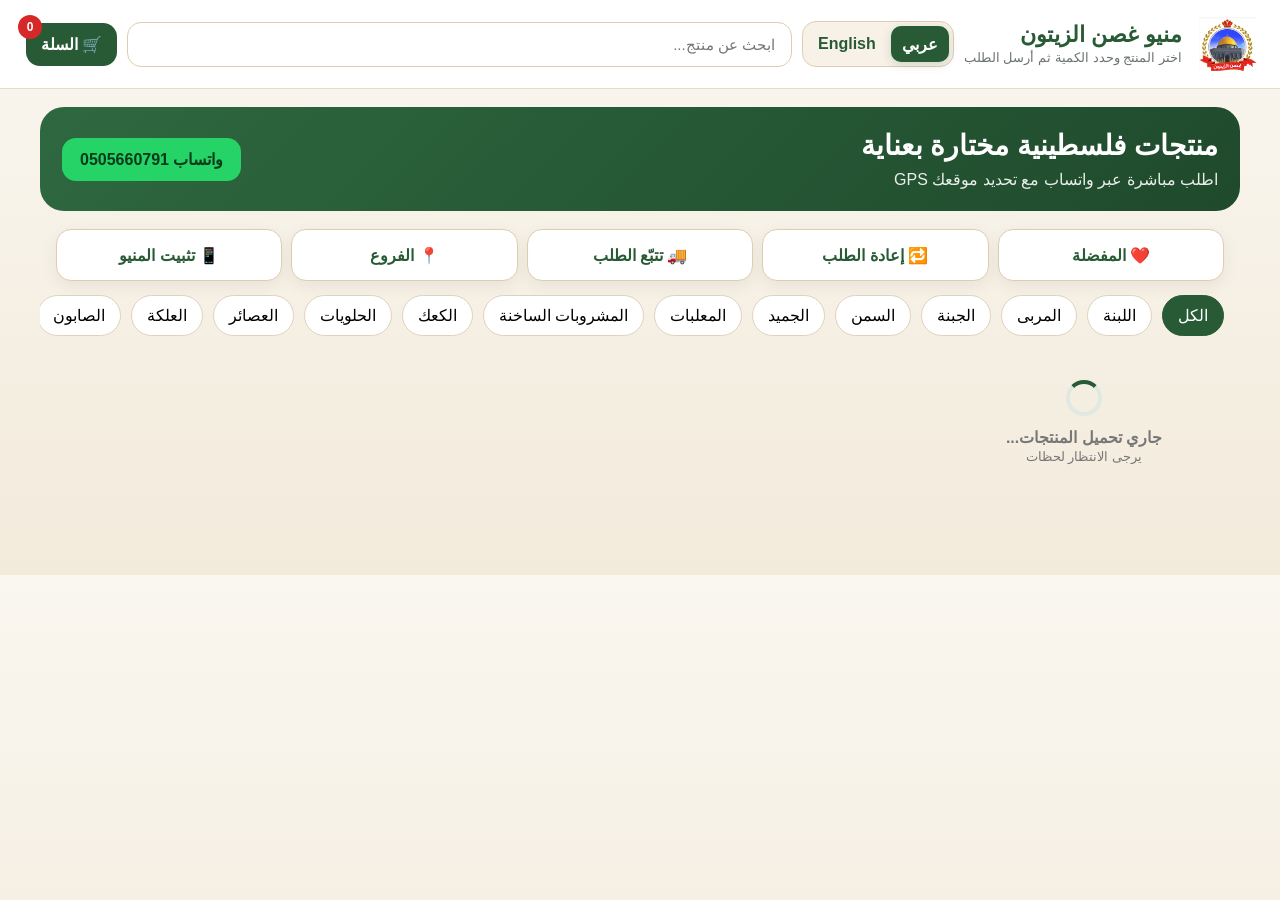
==== commit 1566cb5a: "Update index.html" ====
--- a/index.html
+++ b/index.html
@@ -93,7 +93,7 @@
 <section class="hero"><div><h2>منتجات فلسطينية مختارة بعناية</h2><p>اطلب مباشرة عبر واتساب مع تحديد موقعك GPS</p></div><div id="heroPhone" class="wa">واتساب 0505660791</div></section>
 <div id="cats" class="categories"></div><main><div id="pageError" style="display:none;margin:12px auto;max-width:900px;padding:12px;border-radius:12px;background:#fee4e2;color:#9b1c15;text-align:center"></div>
 <div id="grid" class="grid"></div></main>
-<div id="drawer" class="drawer"><div class="shade" onclick="closeCart()"></div><aside class="panel"><button class="close" onclick="closeCart()">✕</button><h3>سلة الطلب</h3><div id="cart"></div><div class="orderOptions"><b>طريقة الاستلام</b><label><input type="radio" name="deliveryType" value="pickup" checked onchange="renderCart()"> استلام من الفرع</label><label><input type="radio" name="deliveryType" value="delivery" onchange="renderCart()"> توصيل</label><div class="miniNote" id="deliveryHint"></div></div><div id="summary" class="summary"></div><div class="form"><div class="notice">سيتم إنشاء رقم طلب تلقائي يبدأ من 1000 عند الإرسال.</div><input id="customer" placeholder="اسم العميل"><input id="customerPhone" placeholder="رقم هاتف العميل"><input id="area" placeholder="المنطقة / العنوان"><button id="gpsButton" class="gps" type="button" onclick="getGPS()">📍 تحديد موقعي GPS</button><div id="locationStatus" class="locationStatus" role="status" aria-live="polite" hidden><span id="locationStatusText"></span><br><a id="locationMapLink" href="#" target="_blank" rel="noopener noreferrer" hidden>فتح الموقع على الخريطة</a></div><input id="location" type="hidden"><button class="send" onclick="sendWA()">إرسال الطلب على واتساب</button><a id="whatsappFallback" class="send whatsappFallback" href="#" target="_self" hidden>فتح واتساب لإرسال الطلب</a></div></aside></div>
+<div id="drawer" class="drawer"><div class="shade" onclick="closeCart()"></div><aside class="panel"><button class="close" onclick="closeCart()">✕</button><h3>سلة الطلب</h3><div id="cart"></div><div class="orderOptions"><b>طريقة التوصيل</b><label><input type="radio" name="deliveryType" value="delivery" checked onchange="renderCart()"> توصيل</label><div class="miniNote" id="deliveryHint"></div></div><div id="summary" class="summary"></div><div class="form"><div class="notice">سيتم إنشاء رقم طلب تلقائي يبدأ من 1000 عند الإرسال.</div><input id="customer" placeholder="اسم العميل"><input id="customerPhone" placeholder="رقم هاتف العميل"><input id="area" placeholder="المنطقة / العنوان"><button id="gpsButton" class="gps" type="button" onclick="getGPS()">📍 تحديد موقعي GPS</button><div id="locationStatus" class="locationStatus" role="status" aria-live="polite" hidden><span id="locationStatusText"></span><br><a id="locationMapLink" href="#" target="_blank" rel="noopener noreferrer" hidden>فتح الموقع على الخريطة</a></div><input id="location" type="hidden"><button class="send" onclick="sendWA()">إرسال الطلب على واتساب</button><a id="whatsappFallback" class="send whatsappFallback" href="#" target="_self" hidden>فتح واتساب لإرسال الطلب</a></div></aside></div>
 <div id="thankYouModal" class="modal orderThanksModal" role="dialog" aria-modal="true" aria-labelledby="thankYouTitle"><div class="shade" onclick="closeThankYouModal()"></div><div class="thankYouDialog"><img class="thankYouLogo" src="icon-512.png" alt="شعار غصن الزيتون"><h2 id="thankYouTitle">شكرًا على طلبكم من غصن الزيتون للتجارة</h2><p id="thankYouSubtitle">تم تسجيل طلبكم بنجاح، ونعمل على تجهيز فاتورة الطلب.</p><div id="thankYouOrderNo" class="thankYouOrderNo"></div><div id="receiptStatus" class="receiptStatus" role="status" aria-live="polite"></div><div class="receiptActions"><button id="receiptDownloadButton" class="primary" type="button" onclick="downloadLastOrderPdf()" disabled>تنزيل فاتورة PDF</button><button id="receiptShareButton" class="secondary" type="button" onclick="shareLastOrderPdf()" disabled>مشاركة فاتورة PDF</button><button id="receiptWhatsappButton" class="primary receiptWhatsApp full" type="button" onclick="openLastOrderWhatsApp()">فتح واتساب لإرسال الطلب</button></div><button id="receiptCloseButton" class="secondary receiptClose" type="button" onclick="closeThankYouModal()">العودة إلى المنيو</button></div></div>
 <div id="loginModal" class="modal"><div class="shade" onclick="closeLogin()"></div><div class="loginBox"><button class="close" onclick="closeLogin()">✕</button><h3>دخول لوحة التحكم</h3><input id="pinInput" type="password" autocomplete="current-password" placeholder="كلمة المرور"><button class="primary" style="width:100%" onclick="loginAdmin()">دخول آمن</button><div class="notice">يتم التحقق من كلمة المرور داخل الخادم، وتنتهي جلسة الإدارة تلقائيًا.</div></div></div>
 <div id="sizeModal" class="modal"><div class="shade" onclick="closeSizeModal()"></div><div class="sizeDialog" role="dialog" aria-modal="true" aria-labelledby="sizeProductName"><button class="close" onclick="closeSizeModal()">✕</button><h3 id="sizeProductName">اختر الحجم</h3><p id="sizeProductHint">حدد الحجم المطلوب لإضافته إلى السلة</p><div id="sizeOptions" class="sizeOptions"></div></div></div>
@@ -464,7 +464,7 @@
   var subtotal = arr.reduce(function (s, x) {
     return s + (Number(x.price) || 0) * Number(x.qty || 0);
   }, 0);
-  var deliveryType = ((_a = document.querySelector('input[name="deliveryType"]:checked')) == null ? void 0 : _a.value) || "pickup";
+  var deliveryType = ((_a = document.querySelector('input[name="deliveryType"]:checked')) == null ? void 0 : _a.value) || "delivery";
   var delivery = deliveryType === "delivery" ? Number(settings.deliveryFee || 0) : 0;
   var discount = subtotal >= Number(settings.discountThreshold || 0) && Number(settings.discountThreshold || 0) > 0 ? subtotal * (Number(settings.discountPercent || 0) / 100) : 0;
   var total = Math.max(0, subtotal + delivery - discount);
@@ -485,7 +485,7 @@
     return "<div class=\"cartItem\"><div><b>".concat(esc(x.name), "</b><br><small>").concat(x.price ? money(x.price) + " درهم للوحدة" : "حسب العبوة", "</small>").concat(x.price ? "<div class=\"itemTotal\">".concat(money(line), " \u062F\u0631\u0647\u0645</div>") : "", "</div><div class=\"qty\"><button onclick=\"change(").concat(x.id, ",-1)\">\u2212</button><span>").concat(x.qty, "</span><button onclick=\"change(").concat(x.id, ",1)\">+</button></div></div>");
   }).join("") : '<div class="empty">السلة فارغة</div>';
   var t = getOrderTotals();
-  deliveryHint.textContent = t.deliveryType === "delivery" ? "\u0631\u0633\u0648\u0645 \u0627\u0644\u062A\u0648\u0635\u064A\u0644: ".concat(money(t.delivery), " \u062F\u0631\u0647\u0645") : "لا توجد رسوم توصيل عند الاستلام من الفرع";
+  deliveryHint.textContent = t.deliveryType === "delivery" ? "\u0631\u0633\u0648\u0645 \u0627\u0644\u062A\u0648\u0635\u064A\u0644: ".concat(money(t.delivery), " \u062F\u0631\u0647\u0645") : "سيتم احتساب رسوم التوصيل حسب الإعدادات";
   summary.innerHTML = "<div class=\"sumRow\"><span>\u0639\u062F\u062F \u0627\u0644\u0623\u0635\u0646\u0627\u0641</span><b>".concat(t.itemCount, "</b></div><div class=\"sumRow\"><span>\u0625\u062C\u0645\u0627\u0644\u064A \u0627\u0644\u0642\u0637\u0639</span><b>").concat(t.qtyCount, "</b></div><div class=\"sumRow\"><span>\u0627\u0644\u0625\u062C\u0645\u0627\u0644\u064A \u0642\u0628\u0644 \u0627\u0644\u062A\u0648\u0635\u064A\u0644</span><b>").concat(money(t.subtotal), " \u062F\u0631\u0647\u0645</b></div>").concat(t.delivery ? "<div class=\"sumRow\"><span>\u0631\u0633\u0648\u0645 \u0627\u0644\u062A\u0648\u0635\u064A\u0644</span><b>".concat(money(t.delivery), " \u062F\u0631\u0647\u0645</b></div>") : "").concat(t.discount ? "<div class=\"sumRow discountRow\"><span>\u0627\u0644\u062E\u0635\u0645 (".concat(money(settings.discountPercent), "%)</span><b>\u2212 ").concat(money(t.discount), " \u062F\u0631\u0647\u0645</b></div>") : "", "<div class=\"sumRow final\"><span>\u0627\u0644\u0625\u062C\u0645\u0627\u0644\u064A \u0627\u0644\u0646\u0647\u0627\u0626\u064A</span><span>").concat(money(t.total), " \u062F\u0631\u0647\u0645</span></div>").concat(settings.minOrder && t.subtotal < settings.minOrder ? "<div class=\"notice\">\u0627\u0644\u062D\u062F \u0627\u0644\u0623\u062F\u0646\u0649 \u0644\u0644\u0637\u0644\u0628 ".concat(money(settings.minOrder), " \u062F\u0631\u0647\u0645\u060C \u0648\u0627\u0644\u0645\u062A\u0628\u0642\u064A ").concat(money(settings.minOrder - t.subtotal), " \u062F\u0631\u0647\u0645.</div>") : "");
 }
 function getGPS() {
@@ -1931,11 +1931,11 @@
       perUnit: "درهم للوحدة",
       cartTitle: "سلة الطلب",
       emptyCart: "السلة فارغة",
-      receiptMethod: "طريقة الاستلام",
+      receiptMethod: "طريقة التوصيل",
       pickup: "استلام من الفرع",
       delivery: "توصيل",
       deliveryFee: "رسوم التوصيل",
-      noDeliveryFee: "لا توجد رسوم توصيل عند الاستلام من الفرع",
+      noDeliveryFee: "سيتم احتساب رسوم التوصيل حسب الإعدادات",
       itemTypes: "عدد الأصناف",
       totalPieces: "إجمالي القطع",
       subtotal: "الإجمالي قبل التوصيل",
@@ -2006,7 +2006,7 @@
       perUnit: "AED per unit",
       cartTitle: "Your Cart",
       emptyCart: "Your cart is empty",
-      receiptMethod: "Fulfilment method",
+      receiptMethod: "Delivery method",
       pickup: "Pickup from branch",
       delivery: "Delivery",
       deliveryFee: "Delivery fee",
@@ -2220,7 +2220,7 @@
     setButtonText(".adminBtn", "⚙️ " + tr("admin"));
     setButtonText(".cartBtn", "🛒 " + tr("cart"));
     setText("#drawer .panel h3", tr("cartTitle"));
-    setText(".orderOptions > b", tr("receiptMethod"));
+    setText(".orderOptions > b", tr("delivery"));
     setRadioLabel("pickup", tr("pickup"));
     setRadioLabel("delivery", tr("delivery"));
     setText("#drawer .form .notice", tr("orderNotice"));
@@ -2308,7 +2308,7 @@
       return '<div class="cartItem"><div><b>' + esc(shown.name) + '</b><br><small>' + esc(unit) + '</small>' + lineTotal + '</div><div class="qty"><button onclick="change(' + item.id + ',-1)">−</button><span>' + item.qty + '</span><button onclick="change(' + item.id + ',1)">+</button></div></div>';
     }).join("") : '<div class="empty">' + esc(tr("emptyCart")) + '</div>';
     var totals = getOrderTotals();
-    deliveryHint.textContent = totals.deliveryType === "delivery" ? tr("deliveryFee") + ": " + money(totals.delivery) + " " + tr("currency") : tr("noDeliveryFee");
+    deliveryHint.textContent = totals.deliveryType === "delivery" ? tr("deliveryFee") + ": " + money(totals.delivery) + " " + tr("currency") : tr("deliveryFee");
     var html = '<div class="sumRow"><span>' + tr("itemTypes") + '</span><b>' + totals.itemCount + '</b></div>';
     html += '<div class="sumRow"><span>' + tr("totalPieces") + '</span><b>' + totals.qtyCount + '</b></div>';
     html += '<div class="sumRow"><span>' + tr("subtotal") + '</span><b>' + money(totals.subtotal) + " " + tr("currency") + '</b></div>';
@@ -2432,9 +2432,9 @@
   function finishLocalizedOrder(items, totals, orderNo, customerNo, record) {
     var lines;
     if (menuLanguage === "en") {
-      lines = ["🛒 " + tr("newOrder") + orderNo + " " + tr("fromMenu"), "", tr("customerNumber") + ": " + customerNo, tr("name") + ": " + record.name, tr("phone") + ": " + record.phone, tr("date") + ": " + record.dateText, tr("orderArea") + ": " + record.area, tr("receipt") + ": " + (totals.deliveryType === "delivery" ? tr("delivery") : tr("pickup")), tr("orderLocation") + ": " + record.location, "", tr("orders") + ":"];
+      lines = ["🛒 " + tr("newOrder") + orderNo + " " + tr("fromMenu"), "", tr("customerNumber") + ": " + customerNo, tr("name") + ": " + record.name, tr("phone") + ": " + record.phone, tr("date") + ": " + record.dateText, tr("orderArea") + ": " + record.area, tr("receipt") + ": " + tr("delivery"), tr("orderLocation") + ": " + record.location, "", tr("orders") + ":"];
     } else {
-      lines = ["🛒 " + tr("newOrder") + " #" + orderNo + " " + tr("fromMenu"), "", tr("customerNumber") + ": " + customerNo, tr("name") + ": " + record.name, tr("phone") + ": " + record.phone, tr("date") + ": " + record.dateText, tr("orderArea") + ": " + record.area, tr("receipt") + ": " + (totals.deliveryType === "delivery" ? tr("delivery") : tr("pickup")), tr("orderLocation") + ": " + record.location, "", tr("orders") + ":"];
+      lines = ["🛒 " + tr("newOrder") + " #" + orderNo + " " + tr("fromMenu"), "", tr("customerNumber") + ": " + customerNo, tr("name") + ": " + record.name, tr("phone") + ": " + record.phone, tr("date") + ": " + record.dateText, tr("orderArea") + ": " + record.area, tr("receipt") + ": " + tr("delivery"), tr("orderLocation") + ": " + record.location, "", tr("orders") + ":"];
     }
     items.forEach(function (item, index) {
       var shown = productView(item);
--- a/menu-enhancements.css
+++ b/menu-enhancements.css
@@ -21,6 +21,7 @@
 .enhancementDialog .field input,.enhancementDialog .field select,.enhancementDialog .field textarea{width:100%;min-height:46px;padding:10px;border:1px solid #d8ccb8;border-radius:10px;background:#fff}.enhancementDialog .field textarea{min-height:82px;resize:vertical}
 .trackingResult{margin-top:14px;padding:16px;border:1px solid #d8c6a8;border-radius:15px;background:#faf7f1}
 .trackingResult[hidden]{display:none}
+.trackingPrivacyHint{margin:-3px 0 10px;padding:9px 10px;border:1px solid #c9d9cb;border-radius:10px;background:#f4faf5;color:var(--green);font-size:11px;font-weight:800;text-align:center}.enhancementDialog #trackingCode{text-transform:uppercase;letter-spacing:2px;text-align:center;font-size:18px;font-weight:900}
 .trackingCount{margin-bottom:10px;padding:10px;border-radius:11px;background:#e8f3ea;color:var(--green);text-align:center}
 .trackingOrderCard{margin-top:10px;padding:14px;border:1px solid #e1d4bd;border-radius:14px;background:#fff}
 .trackingOrderCard:first-of-type{margin-top:0}.trackingMeta{margin:5px 0;color:var(--muted);font-size:12px}
@@ -31,6 +32,7 @@
 .statusSteps{display:grid;grid-template-columns:repeat(5,1fr);gap:4px;margin-top:14px}
 .statusStep{text-align:center;font-size:11px;color:#8b918d}
 .statusStep:before{content:"";display:block;width:15px;height:15px;margin:0 auto 7px;border-radius:50%;background:#d8ddd9;box-shadow:0 0 0 3px #eef0ee}
+.thankYouTrackingCode{display:grid;grid-template-columns:1fr auto;gap:7px;align-items:center;margin:-4px auto 12px;padding:11px;border:1px solid #d8c6a8;border-radius:14px;background:#fffaf0;color:var(--green);text-align:center}.thankYouTrackingCode span,.thankYouTrackingCode small{grid-column:1/-1}.thankYouTrackingCode span{font-size:12px;font-weight:900}.thankYouTrackingCode b{direction:ltr;padding:8px;border-radius:9px;background:#fff;font-size:21px;letter-spacing:2px}.thankYouTrackingCode button{min-height:40px;padding:7px 12px;border:0;border-radius:9px;background:var(--green);color:#fff;font-weight:900;cursor:pointer}.thankYouTrackingCode small{color:var(--muted);font-size:10px;line-height:1.5}
 .statusStep.done,.statusStep.current{color:var(--green);font-weight:900}
 .statusStep.done:before,.statusStep.current:before{background:var(--green);box-shadow:0 0 0 3px #dcecdf}
 .statusStep.current:before{background:var(--gold);box-shadow:0 0 0 4px #f4e8d2}
@@ -44,7 +46,7 @@
 .couponState{min-height:20px;margin-top:5px;font-size:12px;font-weight:800}.couponState.ok{color:#1f5a30}.couponState.bad{color:#9b1c15}
 .itemNote{grid-column:1/-1;width:100%;min-height:42px;padding:9px 10px;border:1px solid #e0d3bf;border-radius:9px;background:#fffaf3;resize:vertical;font-size:13px}
 .enhancementSummary{margin-top:9px;padding-top:9px;border-top:1px dashed #cdb98f;color:var(--green);font-size:13px;line-height:1.8}
-.customerAddressBook{margin:10px 0;padding:12px;border:1px solid #c9d9cb;border-radius:14px;background:#f0f8f2}.customerAddressBook[hidden]{display:none}.addressBookHead{display:flex;align-items:center;justify-content:space-between;gap:10px;margin-bottom:8px}.addressBookHead h4{margin:0;color:var(--green)}.addressBookHead span{color:var(--muted);font-size:11px}.customerAddressBook>label{display:block;margin-bottom:5px;color:var(--green);font-size:12px;font-weight:900}.customerAddressBook select{width:100%;min-height:47px;padding:9px;border:1px solid #b9cfbd;border-radius:10px;background:#fff}.addressBookButtons{display:grid;grid-template-columns:1fr 1fr;gap:7px;margin-top:8px}.addressBookButtons button,.chooseMapAddress{min-height:44px;padding:9px;border:1px solid #b9cfbd;border-radius:10px;background:#fff;color:var(--green);font-weight:900;cursor:pointer}.chooseMapAddress{width:100%;margin-top:8px;border-color:var(--green);background:var(--green);color:#fff}.addressBookHint{margin-top:7px;color:var(--muted);font-size:11px;line-height:1.6}.addressModalAction{width:100%;min-height:48px;margin-top:7px}.savedAddressList{display:grid;gap:10px}.savedAddressCard{display:grid;grid-template-columns:minmax(0,1fr) auto;gap:12px;padding:13px;border:1px solid #e0d3bf;border-radius:14px;background:#faf7f1}.savedAddressCard.active{border-color:var(--green);box-shadow:0 0 0 2px #dcecdf}.savedAddressCard b{color:var(--green);font-size:17px}.savedAddressCard p{margin:5px 0;color:var(--text);line-height:1.65}.savedAddressCard a{color:var(--green);font-size:12px;font-weight:900}.savedAddressActions{display:flex;flex-direction:column;gap:6px;min-width:92px}.savedAddressActions button{min-height:38px;padding:7px 10px}.mapPickerHint{margin-bottom:9px;padding:10px;border:1px solid #e4d3ae;border-radius:11px;background:#fff8e9;color:#6b4d00;line-height:1.65;font-size:12px}.mapCurrentLocation{width:100%;min-height:44px;margin-bottom:9px}.deliveryMapPicker{height:340px;border:1px solid #cdbd9f;border-radius:15px;background:#e8ece8;overflow:hidden;direction:ltr}.deliveryMapState{min-height:38px;padding:9px 4px;color:var(--green);text-align:center;font-size:12px;font-weight:900}.mapAddressField{margin-top:2px}.mapUnavailable{display:grid;place-items:center;height:100%;padding:20px;color:#9b1c15;text-align:center}.deliveryMapPinIcon{background:transparent;border:0}.deliveryMapPinIcon span{display:block;font-size:40px;line-height:46px;filter:drop-shadow(0 4px 3px rgba(0,0,0,.3))}.deliveryMapPicker .leaflet-control-attribution{font-size:9px}.deliveryMapPicker .leaflet-control-zoom a{color:var(--green)}
+.customerAddressBook{margin:10px 0;padding:13px;border:1px solid #c9d9cb;border-radius:16px;background:#f4faf5}.customerAddressBook[hidden]{display:none}.addressBookHead{display:flex;align-items:center;justify-content:space-between;gap:10px;margin-bottom:10px}.addressBookTitleGroup{min-width:0}.addressBookHead h4{margin:0;color:var(--green);font-size:16px}.addressBookHead span{display:block;margin-top:3px;color:var(--muted);font-size:11px}.addressManageLink{padding:5px 8px;border:0;background:transparent;color:var(--green);font-weight:900;text-decoration:underline;cursor:pointer}.addressManageLink[hidden],.savedAddressQuickList[hidden],.savedAddressSelect[hidden],.customAddressLabel[hidden]{display:none!important}.savedAddressQuickList{display:flex;gap:8px;margin:0 -2px 10px;padding:2px 2px 5px;overflow-x:auto;scroll-snap-type:x proximity}.quickAddressCard{position:relative;display:flex;align-items:center;gap:9px;flex:0 0 min(205px,78vw);min-height:68px;padding:10px;border:1px solid #c9d9cb;border-radius:13px;background:#fff;color:var(--text);text-align:start;scroll-snap-align:start;cursor:pointer}.quickAddressCard.active{border-color:var(--green);background:#e8f3ea;box-shadow:0 0 0 2px #d4e7d8}.quickAddressIcon{display:grid;place-items:center;flex:0 0 36px;width:36px;height:36px;border-radius:50%;background:#edf5ef;font-size:20px}.quickAddressCard.active .quickAddressIcon{background:#fff}.quickAddressText{min-width:0}.quickAddressText b,.quickAddressText small{display:block}.quickAddressText b{color:var(--green);font-size:14px}.quickAddressText small{margin-top:3px;overflow:hidden;color:var(--muted);font-size:10px;line-height:1.4;white-space:nowrap;text-overflow:ellipsis}.quickAddressCheck{position:absolute;top:5px;inset-inline-end:7px;color:var(--green);font-weight:900}.chooseMapAddress{width:100%;min-height:47px;padding:10px;border:1px solid var(--green);border-radius:12px;background:var(--green);color:#fff;font-weight:900;cursor:pointer}.addressBookHint{margin-top:7px;color:var(--muted);font-size:11px;line-height:1.6;text-align:center}.addressModalAction{width:100%;min-height:50px;margin-top:7px}.savedAddressList{display:grid;gap:10px}.savedAddressCard{display:grid;grid-template-columns:minmax(0,1fr) auto;gap:12px;padding:13px;border:1px solid #e0d3bf;border-radius:14px;background:#faf7f1}.savedAddressCard.active{border-color:var(--green);box-shadow:0 0 0 2px #dcecdf}.savedAddressCard b{color:var(--green);font-size:17px}.savedAddressCard p{margin:5px 0;color:var(--text);line-height:1.65}.savedAddressCard a{color:var(--green);font-size:12px;font-weight:900}.savedAddressActions{display:flex;flex-direction:column;gap:6px;min-width:92px}.savedAddressActions button{min-height:38px;padding:7px 10px}.addressTypeTitle{margin-bottom:7px;color:var(--green);font-size:12px;font-weight:900}.addressTypeOptions{display:grid;grid-template-columns:repeat(3,1fr);gap:7px;margin-bottom:9px}.addressTypeButton{min-height:46px;padding:8px 5px;border:1px solid #c9d9cb;border-radius:11px;background:#fff;color:var(--green);font-weight:900;cursor:pointer}.addressTypeButton.active{border-color:var(--green);background:#e8f3ea;box-shadow:0 0 0 2px #d4e7d8}.customAddressLabel{width:100%;min-height:46px;margin-bottom:9px;padding:10px;border:1px solid #d8ccb8;border-radius:10px;background:#fff}.mapAddressSearch{margin:2px 0 10px;padding:10px;border:1px solid #c9d9cb;border-radius:13px;background:#f4faf5}.mapAddressSearch>label{display:block;margin-bottom:6px;color:var(--green);font-size:12px;font-weight:900}.mapAddressSearchLine{display:grid;grid-template-columns:minmax(0,1fr) auto;gap:7px}.mapAddressSearchLine input{min-width:0;min-height:47px;padding:10px;border:1px solid #b9cfbd;border-radius:10px;background:#fff}.mapAddressSearchLine button{min-width:72px;border:0;border-radius:10px;font-weight:900}.mapSearchResults{display:grid;gap:6px;margin-top:7px}.mapSearchResults:empty{display:none}.mapSearchResult{display:grid;grid-template-columns:auto minmax(0,1fr);gap:8px;width:100%;padding:9px;border:1px solid #d9d0c0;border-radius:10px;background:#fff;color:var(--text);text-align:start;cursor:pointer}.mapSearchResult b,.mapSearchResult small{display:block}.mapSearchResult b{color:var(--green);font-size:13px}.mapSearchResult small{margin-top:3px;color:var(--muted);font-size:10px;line-height:1.5}.mapSearchMessage{padding:9px;border-radius:9px;background:#fff;color:var(--muted);font-size:11px;line-height:1.55}.mapSearchMessage b,.mapSearchMessage small{display:block}.mapSearchMessage small{margin-top:3px;font-weight:600}.mapSearchMessage.loading,.mapSearchMessage.selected{color:var(--green);font-weight:900}.mapSearchMessage.error{color:#9b1c15}.mapSearchCredit{margin-top:6px;color:var(--muted);font-size:9px;text-align:center}.mapSearchCredit a{color:var(--green)}.mapPickerHint{margin-bottom:9px;padding:10px;border:1px solid #e4d3ae;border-radius:11px;background:#fff8e9;color:#6b4d00;line-height:1.65;font-size:12px}.mapCurrentLocation{width:100%;min-height:44px;margin-bottom:9px}.deliveryMapPicker{height:340px;border:1px solid #cdbd9f;border-radius:15px;background:#e8ece8;overflow:hidden;direction:ltr}.deliveryMapState{min-height:38px;padding:9px 4px;color:var(--green);text-align:center;font-size:12px;font-weight:900}.mapAddressField{margin-top:2px}.mapUnavailable{display:grid;place-items:center;height:100%;padding:20px;color:#9b1c15;text-align:center}.deliveryMapPinIcon{background:transparent;border:0}.deliveryMapPinIcon span{display:block;font-size:40px;line-height:46px;filter:drop-shadow(0 4px 3px rgba(0,0,0,.3))}.deliveryMapPicker .leaflet-control-attribution{font-size:9px}.deliveryMapPicker .leaflet-control-zoom a{color:var(--green)}
 .adminEnhancements{margin-top:18px;padding-top:16px;border-top:2px solid #eee}
 .adminEnhancements h3{margin:14px 0 8px;color:var(--green)}
 .configRows{display:grid;gap:8px}.configRow{display:grid;grid-template-columns:1.3fr .7fr .7fr auto;gap:7px;align-items:center;padding:8px;border:1px solid #eadfcd;border-radius:11px;background:#faf7f1}
@@ -57,5 +59,8 @@
 .installHint{padding:12px;border:1px solid #d8c6a8;border-radius:12px;background:#fffaf0;color:#6b4d00;line-height:1.7}
 .deepLinkFocus{animation:deepLinkPulse 1.8s ease 2}@keyframes deepLinkPulse{50%{box-shadow:0 0 0 6px rgba(202,165,106,.4),0 12px 32px rgba(40,91,53,.2)}}
 @media(max-width:800px){.quickServices{grid-template-columns:repeat(3,1fr);padding:0 12px}.quickService{font-size:13px}.configRow,.configRow.branchConfig,.configRow.couponConfig,.configRow.bundleConfig{grid-template-columns:1fr}.configRow button,.couponConfig>button{grid-column:1;justify-self:end}.statusSteps{grid-template-columns:repeat(5,minmax(58px,1fr));overflow:auto}}
-@media(max-width:430px){.quickServices{grid-template-columns:repeat(2,1fr);gap:7px}.quickService{min-height:48px}.enhancementDialog{padding:18px 14px}.productUtility button{width:36px;height:36px}.offerCard{flex-basis:90vw}.addressBookButtons{grid-template-columns:1fr}.savedAddressCard{grid-template-columns:1fr}.savedAddressActions{display:grid;grid-template-columns:repeat(3,1fr)}.deliveryMapPicker{height:300px}}
+@media(max-width:430px){.quickServices{grid-template-columns:repeat(2,1fr);gap:7px}.quickService{min-height:48px}.enhancementDialog{padding:18px 14px}.productUtility button{width:36px;height:36px}.offerCard{flex-basis:90vw}.savedAddressCard{grid-template-columns:1fr}.savedAddressActions{display:grid;grid-template-columns:repeat(3,1fr)}.addressTypeButton{font-size:12px}.deliveryMapPicker{height:280px}}
 .bankAdminConfig{display:grid;gap:10px;padding:12px;border:1px solid #eadfcd;border-radius:12px;background:#faf7f1}.bankAdminConfig input{width:100%;min-height:49px;padding:10px;border:1px solid #d8ccb8;border-radius:9px;background:#fff;font-size:15px}.bankAdminConfig input[dir="ltr"]{text-align:left;font-weight:800;letter-spacing:.25px}
+.mapSearchAlternativesTitle{margin:3px 1px 0;color:var(--green);font-size:10px;font-weight:900}
+.deliveryAddressFormGrid{display:grid;grid-template-columns:repeat(2,minmax(0,1fr));gap:9px}.deliveryAddressFormGrid .field{margin:0}.deliveryAddressFormGrid input,.deliveryAddressFormGrid select,.googleMapsLinkField input{width:100%;min-height:48px;padding:10px;border:1px solid #d8ccb8;border-radius:10px;background:#fff}.googleMapsLinkField{margin-top:10px}.googleMapsLinkField small{display:block;margin-top:6px;color:var(--muted);font-size:10px;line-height:1.6}.googleMapsLinkActions{display:grid;grid-template-columns:repeat(2,minmax(0,1fr));gap:7px;margin-top:7px}.googleMapsLinkActions button{min-height:43px}.savedAddressCard strong{color:var(--text);font-size:13px}
+@media(max-width:560px){.deliveryAddressFormGrid{grid-template-columns:1fr}.googleMapsLinkActions{grid-template-columns:1fr}}
